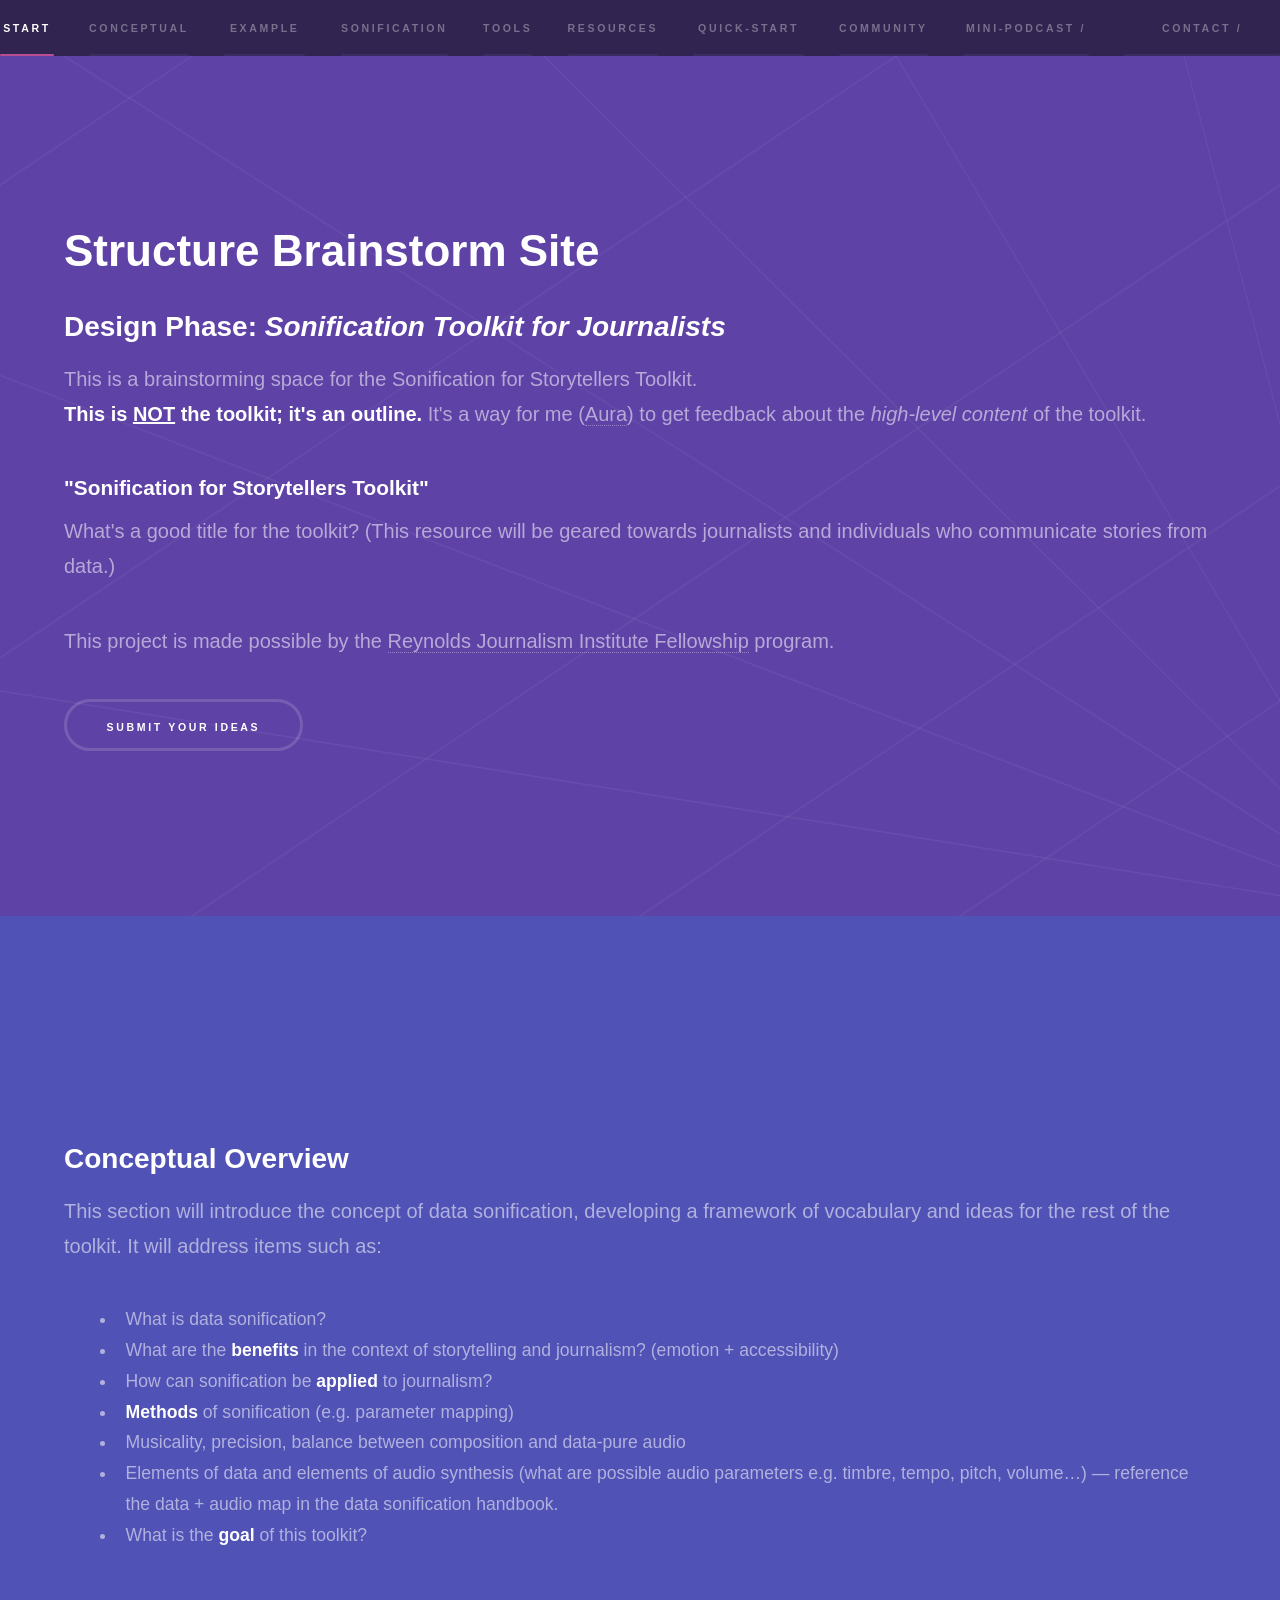
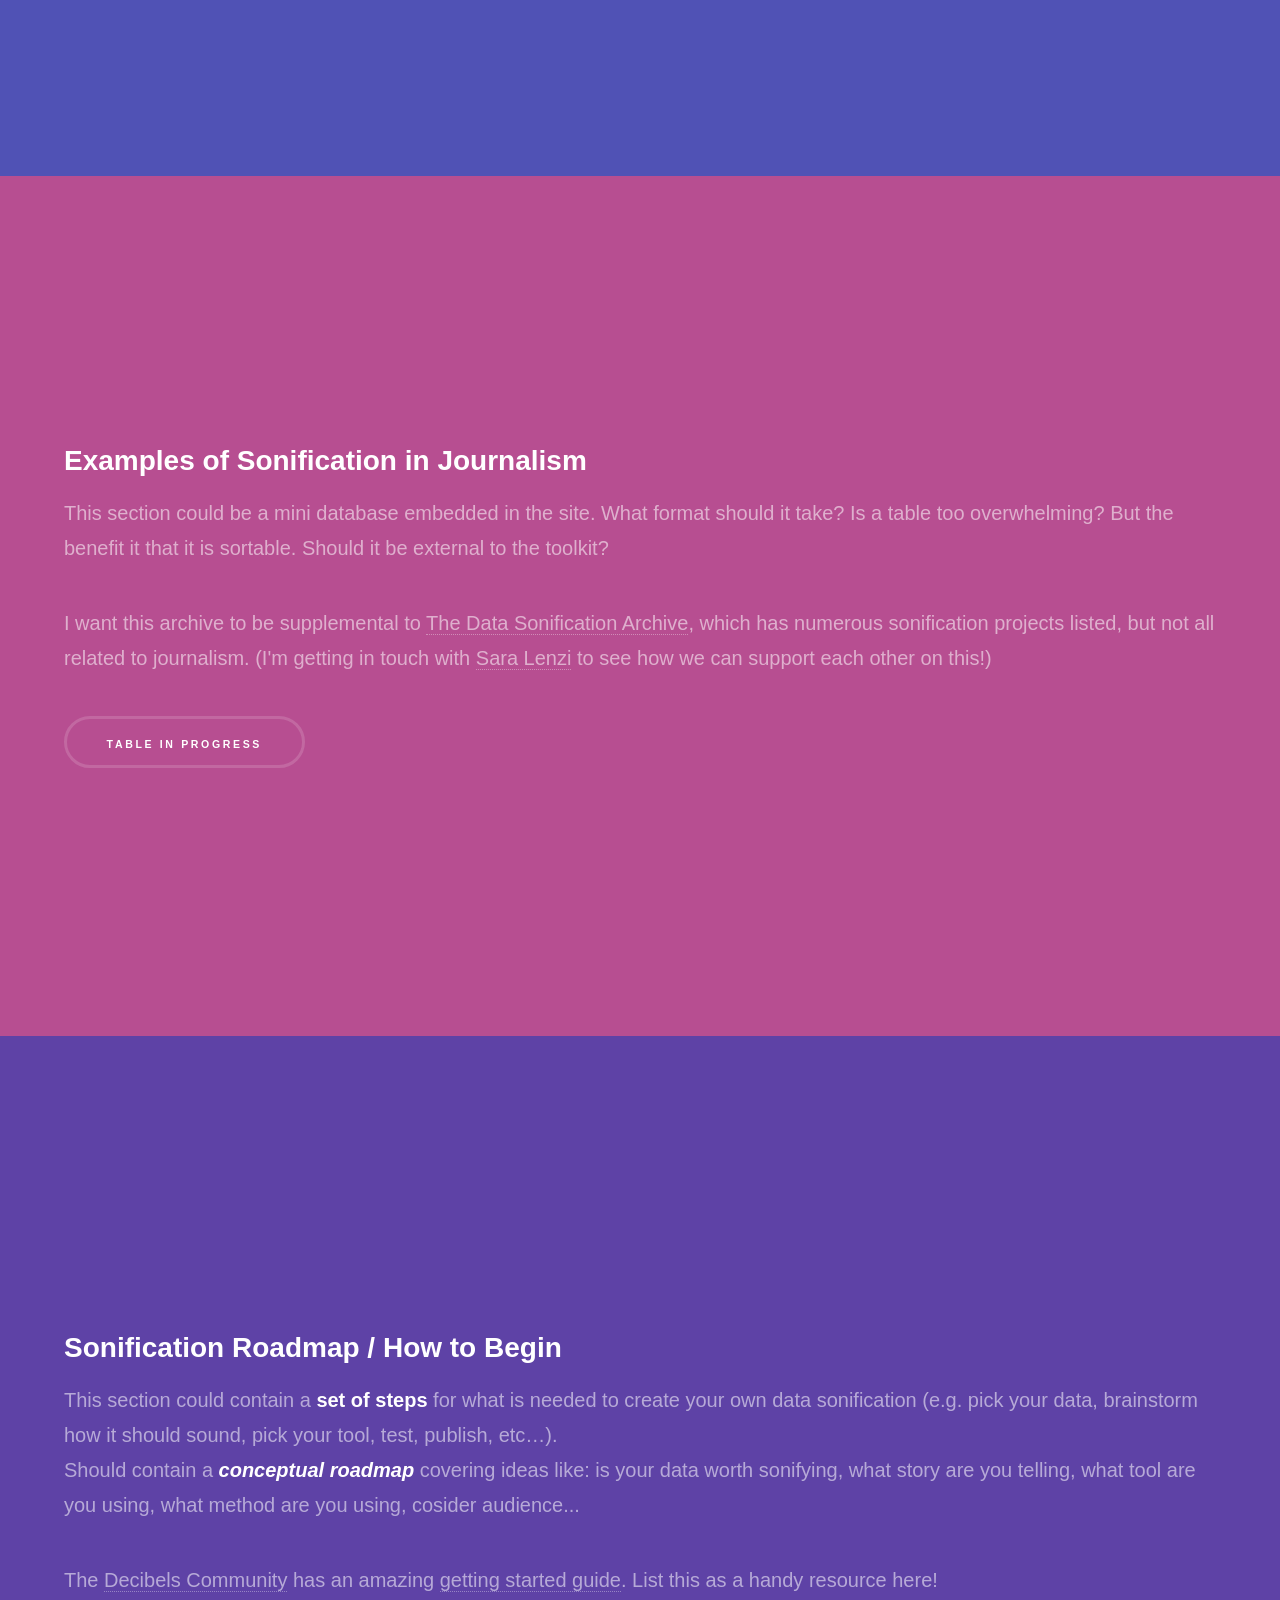
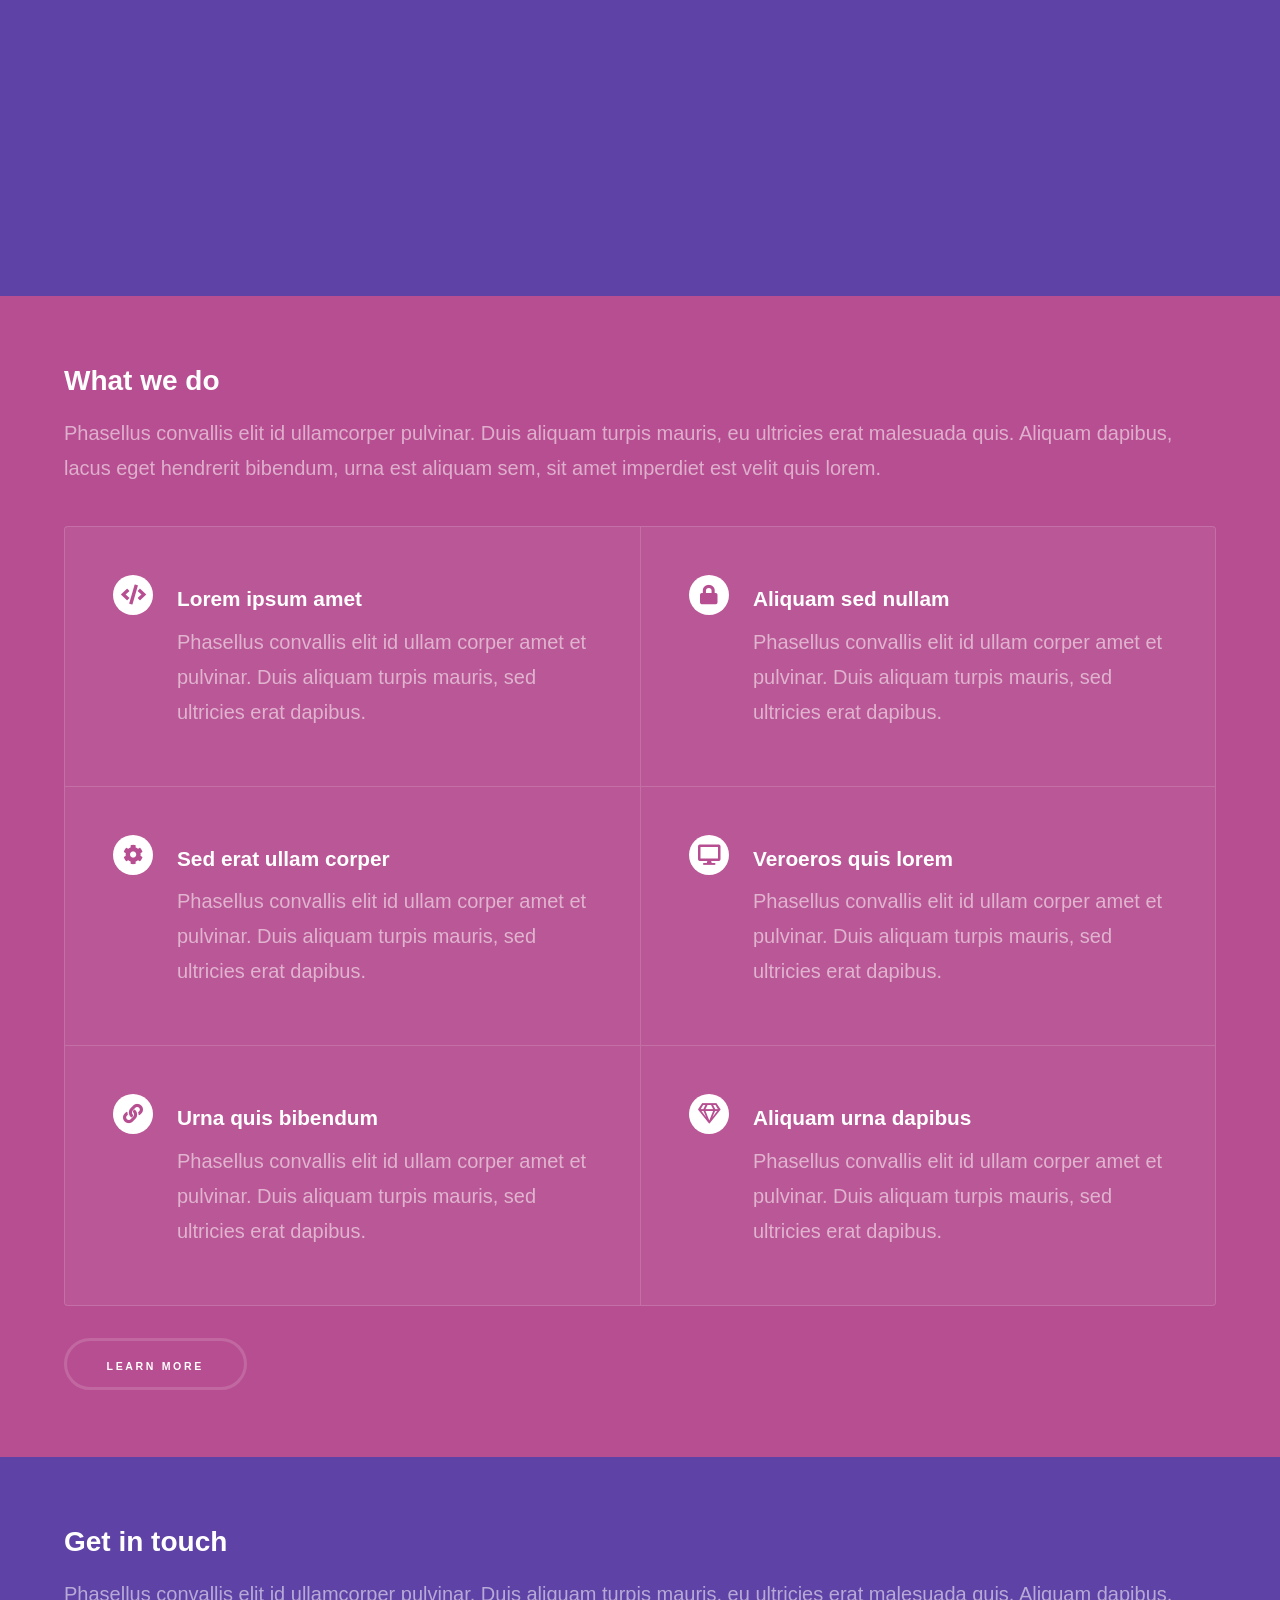
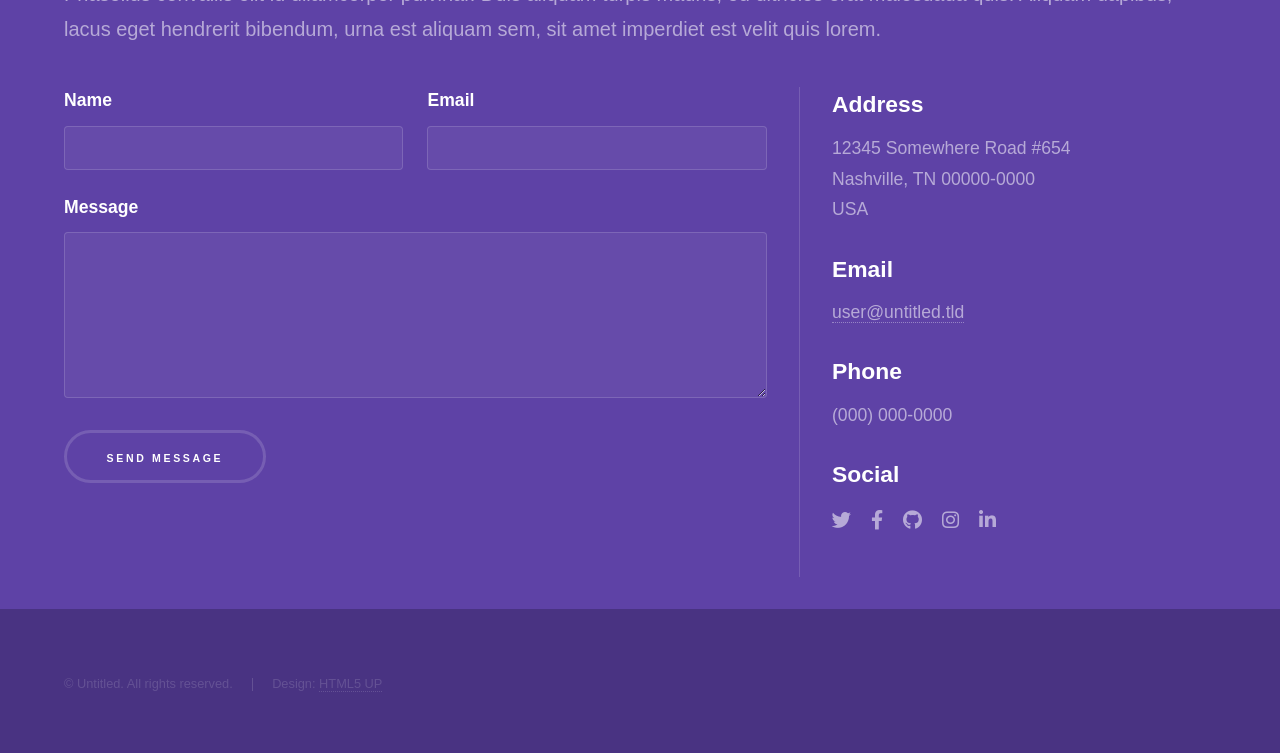
==== index.html @ ecffcffe "Add files via upload" ====
<!DOCTYPE HTML>
<!-- Hyperspace by HTML5 UP | html5up.net | @ajlkn | CCA 3.0 license (html5up.net/license) -->
<html>
	<head>
		<title>Sonification Toolkit for Storytellers | Structure Brainstorm</title>
		<meta charset="utf-8" />
		<meta name="viewport" content="width=device-width, initial-scale=1, user-scalable=no" />
		<link rel="stylesheet" href="assets/css/main.css" />
		<noscript><link rel="stylesheet" href="assets/css/noscript.css" /></noscript>
	</head>
	<body class="is-preload">

		<!-- Sidebar -->
			<section id="sidebar">
				<div class="inner">
					<nav>
						<ul>
							<li><a href="#intro">Start Here</a></li>
							<li><a href="#conceptual">Conceptual</a></li>
							<li><a href="#examples">Example Archive</a></li>
							<li><a href="#roadmap">Sonification Roadmap</a></li>
                            <li><a href="#tools">Tools</a></li>
							<li><a href="#resources">Resources</a></li>
							<li><a href="#exercises">Quick-Start Exercises</a></li>
							<li><a href="#community">Community</a></li>
                            <li><a href="#podcast">Mini-Podcast / Interviews</a></li>
							<li><a href="#contact">Contact / Connect / Contribute</a></li>
						</ul>
					</nav>
				</div>
			</section>

		<!-- Wrapper -->
			<div id="wrapper">

                <section id="intro" class="wrapper style1 fullscreen fade-up">
                    <div class="inner">
                        <h1>Structure Brainstorm Site </h1>
                        <h2>Design Phase: <em>Sonification Toolkit for Journalists</em></h2>
						<p>This is a brainstorming space for the Sonification for Storytellers Toolkit. <br /> <b>This is <u>NOT</u> the toolkit; it's an outline.</b> It's a way for me (<a href="https://rjionline.org/person/auralee-walmer/" target="_blank">Aura</a>) to get feedback about the <em>high-level content</em> of the toolkit. </p>
                        <h3>"Sonification for Storytellers Toolkit"</h3>
                        <p>What's a good title for the toolkit? (This resource will be geared towards journalists and individuals who communicate stories from data.)</p>
                        <p>This project is made possible by the  <a href="https://rjionline.org/news/embracing-data-driven-audio-as-a-storytelling-method">Reynolds Journalism Institute Fellowship</a> program.</p>
                        <ul class="actions">
                            <li><a href="https://forms.gle/p8mmgmQEMDnyavcq8" target="_blank" class="button scrolly">Submit your ideas</a></li>
                        </ul>
                    </div>
                </section>

				<!-- Conceptual -->
                <section id="conceptual" class="wrapper style2 fullscreen fade-up">
                    <div class="inner">
                        <h2>Conceptual Overview</h2>
                        <p>This section will introduce the concept of data sonification, developing a framework of vocabulary and ideas for the rest of the toolkit. It will address items such as:</p>
                       <ul>
                            <li>What is data sonification?</li>
                            <li>What are the <b>benefits</b> in the context of storytelling and journalism? (emotion + accessibility) </li>
                            <li>How can sonification be <b>applied</b> to journalism?</li>
                            <li><b>Methods</b> of sonification (e.g. parameter mapping)</li>
                            <li>Musicality, precision, balance between composition and data-pure audio</li>
                            <li>Elements of data and elements of audio synthesis (what are possible audio parameters e.g. timbre, tempo, pitch, volume…) — reference the data + audio map in the data sonification handbook.</li>
                            <li>What is the <b>goal</b> of this toolkit?</li>
                       </ul>
                    </div>
                </section>

                <!-- Examples -->
                <section id="examples" class="wrapper style3 fullscreen fade-up">
                    <div class="inner">
                        <h2>Examples of Sonification in Journalism</h2>
                        <p>This section could be a mini database embedded in the site. What format should it take? Is a table too overwhelming? But the benefit it that it is sortable. Should it be external to the toolkit?</p>
                        <p>I want this archive to be supplemental to <a href="https://sonification.design/" target="_blank">The Data Sonification Archive</a>, which has numerous sonification projects listed, but not all related to journalism. (I'm getting in touch with <a href="https://sonification.design/about.html" target="_blank">Sara Lenzi</a> to see how we can support each other on this!) </p>
                        <ul class="actions">
                            <li><a href="https://docs.google.com/spreadsheets/d/1RjwKUbyQSDovO5tyEpGOfU_cjLNfSAiA4GdHuKo5bo0/edit?usp=sharing" target="_blank" class="button">Table In Progress</a></li>
                        </ul>
                    </div>
                </section>

                <!-- Roadmap -->
                <section id="roadmap" class="wrapper style1 fullscreen fade-up">
                    <div class="inner">
                        <h2>Sonification Roadmap / How to Begin</h2>
                        <p>This section could contain a <b>set of steps</b> for what is needed to create your own data sonification (e.g. pick your data, brainstorm how it should sound, pick your tool, test, publish, etc…). <br /> Should contain a <b><em>conceptual roadmap</em></b> covering ideas like: is your data worth sonifying, what story are you telling, what tool are you using, what method are you using, cosider audience...</p>
                        <p>The <a href="https://decibels.community/" target="_blank">Decibels Community</a> has an amazing <a href="https://docs.google.com/document/d/1aMvWjr4NjgddhbMwwcmH8X0U1Qh9pnK7MsIFLT8nWLk/edit?usp=sharing" target="_blank">getting started guide</a>. List this as a handy resource here! </p>
                    </div>
                </section>

				<!-- Two -->
					<section id="two" class="wrapper style3 fade-up">
						<div class="inner">
							<h2>What we do</h2>
							<p>Phasellus convallis elit id ullamcorper pulvinar. Duis aliquam turpis mauris, eu ultricies erat malesuada quis. Aliquam dapibus, lacus eget hendrerit bibendum, urna est aliquam sem, sit amet imperdiet est velit quis lorem.</p>
							<div class="features">
								<section>
									<span class="icon solid major fa-code"></span>
									<h3>Lorem ipsum amet</h3>
									<p>Phasellus convallis elit id ullam corper amet et pulvinar. Duis aliquam turpis mauris, sed ultricies erat dapibus.</p>
								</section>
								<section>
									<span class="icon solid major fa-lock"></span>
									<h3>Aliquam sed nullam</h3>
									<p>Phasellus convallis elit id ullam corper amet et pulvinar. Duis aliquam turpis mauris, sed ultricies erat dapibus.</p>
								</section>
								<section>
									<span class="icon solid major fa-cog"></span>
									<h3>Sed erat ullam corper</h3>
									<p>Phasellus convallis elit id ullam corper amet et pulvinar. Duis aliquam turpis mauris, sed ultricies erat dapibus.</p>
								</section>
								<section>
									<span class="icon solid major fa-desktop"></span>
									<h3>Veroeros quis lorem</h3>
									<p>Phasellus convallis elit id ullam corper amet et pulvinar. Duis aliquam turpis mauris, sed ultricies erat dapibus.</p>
								</section>
								<section>
									<span class="icon solid major fa-link"></span>
									<h3>Urna quis bibendum</h3>
									<p>Phasellus convallis elit id ullam corper amet et pulvinar. Duis aliquam turpis mauris, sed ultricies erat dapibus.</p>
								</section>
								<section>
									<span class="icon major fa-gem"></span>
									<h3>Aliquam urna dapibus</h3>
									<p>Phasellus convallis elit id ullam corper amet et pulvinar. Duis aliquam turpis mauris, sed ultricies erat dapibus.</p>
								</section>
							</div>
							<ul class="actions">
								<li><a href="generic.html" class="button">Learn more</a></li>
							</ul>
						</div>
					</section>

				<!-- Three -->
					<section id="three" class="wrapper style1 fade-up">
						<div class="inner">
							<h2>Get in touch</h2>
							<p>Phasellus convallis elit id ullamcorper pulvinar. Duis aliquam turpis mauris, eu ultricies erat malesuada quis. Aliquam dapibus, lacus eget hendrerit bibendum, urna est aliquam sem, sit amet imperdiet est velit quis lorem.</p>
							<div class="split style1">
								<section>
									<form method="post" action="#">
										<div class="fields">
											<div class="field half">
												<label for="name">Name</label>
												<input type="text" name="name" id="name" />
											</div>
											<div class="field half">
												<label for="email">Email</label>
												<input type="text" name="email" id="email" />
											</div>
											<div class="field">
												<label for="message">Message</label>
												<textarea name="message" id="message" rows="5"></textarea>
											</div>
										</div>
										<ul class="actions">
											<li><a href="" class="button submit">Send Message</a></li>
										</ul>
									</form>
								</section>
								<section>
									<ul class="contact">
										<li>
											<h3>Address</h3>
											<span>12345 Somewhere Road #654<br />
											Nashville, TN 00000-0000<br />
											USA</span>
										</li>
										<li>
											<h3>Email</h3>
											<a href="#">user@untitled.tld</a>
										</li>
										<li>
											<h3>Phone</h3>
											<span>(000) 000-0000</span>
										</li>
										<li>
											<h3>Social</h3>
											<ul class="icons">
												<li><a href="#" class="icon brands fa-twitter"><span class="label">Twitter</span></a></li>
												<li><a href="#" class="icon brands fa-facebook-f"><span class="label">Facebook</span></a></li>
												<li><a href="#" class="icon brands fa-github"><span class="label">GitHub</span></a></li>
												<li><a href="#" class="icon brands fa-instagram"><span class="label">Instagram</span></a></li>
												<li><a href="#" class="icon brands fa-linkedin-in"><span class="label">LinkedIn</span></a></li>
											</ul>
										</li>
									</ul>
								</section>
							</div>
						</div>
					</section>

			</div>

		<!-- Footer -->
			<footer id="footer" class="wrapper style1-alt">
				<div class="inner">
					<ul class="menu">
						<li>&copy; Untitled. All rights reserved.</li><li>Design: <a href="http://html5up.net">HTML5 UP</a></li>
					</ul>
				</div>
			</footer>

		<!-- Scripts -->
			<script src="assets/js/jquery.min.js"></script>
			<script src="assets/js/jquery.scrollex.min.js"></script>
			<script src="assets/js/jquery.scrolly.min.js"></script>
			<script src="assets/js/browser.min.js"></script>
			<script src="assets/js/breakpoints.min.js"></script>
			<script src="assets/js/util.js"></script>
			<script src="assets/js/main.js"></script>

	</body>
</html>
---- assets/css/main.css ----
@import url(fontawesome-all.min.css);

/*
	Hyperspace by HTML5 UP
	html5up.net | @ajlkn
	Free for personal and commercial use under the CCA 3.0 license (html5up.net/license)
*/

html, body, div, span, applet, object,
iframe, h1, h2, h3, h4, h5, h6, p, blockquote,
pre, a, abbr, acronym, address, big, cite,
code, del, dfn, em, img, ins, kbd, q, s, samp,
small, strike, strong, sub, sup, tt, var, b,
u, i, center, dl, dt, dd, ol, ul, li, fieldset,
form, label, legend, table, caption, tbody,
tfoot, thead, tr, th, td, article, aside,
canvas, details, embed, figure, figcaption,
footer, header, hgroup, menu, nav, output, ruby,
section, summary, time, mark, audio, video {
	margin: 0;
	padding: 0;
	border: 0;
	font-size: 100%;
	font: inherit;
	vertical-align: baseline;}

article, aside, details, figcaption, figure,
footer, header, hgroup, menu, nav, section {
	display: block;}

body {
	line-height: 1;
}

ol, ul {
	list-style: none;
}

blockquote, q {
	quotes: none;
}

	blockquote:before, blockquote:after, q:before, q:after {
		content: '';
		content: none;
	}

table {
	border-collapse: collapse;
	border-spacing: 0;
}

body {
	-webkit-text-size-adjust: none;
}

mark {
	background-color: transparent;
	color: inherit;
}

input::-moz-focus-inner {
	border: 0;
	padding: 0;
}

input, select, textarea {
	-moz-appearance: none;
	-webkit-appearance: none;
	-ms-appearance: none;
	appearance: none;
}

/* Basic */

	@-ms-viewport {
		width: device-width;
	}

	body {
		-ms-overflow-style: scrollbar;
	}

	@media screen and (max-width: 480px) {

		html, body {
			min-width: 320px;
		}

	}

	html {
		box-sizing: border-box;
	}

	*, *:before, *:after {
		box-sizing: inherit;
	}

	body {
		background: #312450;
	}

		body.is-preload *, body.is-preload *:before, body.is-preload *:after {
			-moz-animation: none !important;
			-webkit-animation: none !important;
			-ms-animation: none !important;
			animation: none !important;
			-moz-transition: none !important;
			-webkit-transition: none !important;
			-ms-transition: none !important;
			transition: none !important;
		}

/* Type */

	body, input, select, textarea {
		color: rgba(255, 255, 255, 0.55);
		font-family: Arial, Helvetica, sans-serif;
		font-size: 16.5pt;
		font-weight: normal;
		line-height: 1.75;
	}

		@media screen and (max-width: 1680px) {

			body, input, select, textarea {
				font-size: 13pt;
			}

		}

		@media screen and (max-width: 1280px) {

			body, input, select, textarea {
				font-size: 12pt;
			}

		}

		@media screen and (max-width: 360px) {

			body, input, select, textarea {
				font-size: 11pt;
			}

		}

	a {
		-moz-transition: color 0.2s ease, border-bottom-color 0.2s ease;
		-webkit-transition: color 0.2s ease, border-bottom-color 0.2s ease;
		-ms-transition: color 0.2s ease, border-bottom-color 0.2s ease;
		transition: color 0.2s ease, border-bottom-color 0.2s ease;
		border-bottom: dotted 1px rgba(255, 255, 255, 0.35);
		color: inherit;
		text-decoration: none;
	}

		a:hover {
			border-bottom-color: transparent;
			color: #ffffff;
		}

	strong, b {
		color: #ffffff;
		font-weight: bold;
	}

	em, i {
		font-style: italic;
	}

	p {
		margin: 0 0 2em 0;
		font-size: 1.25em;
	}

	h1, h2, h3, h4, h5, h6 {
		color: #ffffff;
		font-weight: bold;
		line-height: 1.5;
		margin: 0 0 0.5em 0;
	}

		h1 a, h2 a, h3 a, h4 a, h5 a, h6 a {
			color: inherit;
			text-decoration: none;
		}

	h1 {
		font-size: 2.75em;
	}

		h1.major {
			margin: 0 0 1.3em 0;
			position: relative;
			padding-bottom: 0.35em;
		}

			h1.major:after {
				background-image: -moz-linear-gradient(to right, #5e42a6, #b74e91);
				background-image: -webkit-linear-gradient(to right, #5e42a6, #b74e91);
				background-image: -ms-linear-gradient(to right, #5e42a6, #b74e91);
				background-image: linear-gradient(to right, #5e42a6, #b74e91);
				-moz-transition: max-width 0.2s ease;
				-webkit-transition: max-width 0.2s ease;
				-ms-transition: max-width 0.2s ease;
				transition: max-width 0.2s ease;
				border-radius: 0.2em;
				bottom: 0;
				content: '';
				height: 0.05em;
				position: absolute;
				right: 0;
				width: 100%;
			}

	h2 {
		font-size: 1.75em;
	}

	h3 {
		font-size: 1.3em;
	}

	h4 {
		font-size: 1em;
	}

	h5 {
		font-size: 0.8em;
	}

	h6 {
		font-size: 0.6em;
	}

	@media screen and (max-width: 736px) {

		h1 {
			font-size: 2em;
		}

		h2 {
			font-size: 1.25em;
		}

		h3 {
			font-size: 1em;
		}

		h4 {
			font-size: 0.8em;
		}

		h5 {
			font-size: 0.6em;
		}

		h6 {
			font-size: 0.6em;
		}

	}

	sub {
		font-size: 0.8em;
		position: relative;
		top: 0.5em;
	}

	sup {
		font-size: 0.8em;
		position: relative;
		top: -0.5em;
	}

	blockquote {
		border-left: solid 4px rgba(255, 255, 255, 0.15);
		font-style: italic;
		margin: 0 0 2em 0;
		padding: 0.5em 0 0.5em 2em;
	}

	code {
		background: rgba(255, 255, 255, 0.05);
		border-radius: 0.25em;
		border: solid 1px rgba(255, 255, 255, 0.15);
		font-family: "Courier New", monospace;
		font-size: 0.9em;
		margin: 0 0.25em;
		padding: 0.25em 0.65em;
	}

	pre {
		-webkit-overflow-scrolling: touch;
		font-family: "Courier New", monospace;
		font-size: 0.9em;
		margin: 0 0 2em 0;
	}

		pre code {
			display: block;
			line-height: 1.75em;
			padding: 1em 1.5em;
			overflow-x: auto;
		}

	hr {
		border: 0;
		border-bottom: solid 1px rgba(255, 255, 255, 0.15);
		margin: 2em 0;
	}

		hr.major {
			margin: 3em 0;
		}

	.align-left {
		text-align: left;
	}

	.align-center {
		text-align: center;
	}

	.align-right {
		text-align: right;
	}

/* Row */

	.row {
		display: flex;
		flex-wrap: wrap;
		box-sizing: border-box;
		align-items: stretch;
	}

		.row > * {
			box-sizing: border-box;
		}

		.row.gtr-uniform > * > :last-child {
			margin-bottom: 0;
		}

		.row.aln-left {
			justify-content: flex-start;
		}

		.row.aln-center {
			justify-content: center;
		}

		.row.aln-right {
			justify-content: flex-end;
		}

		.row.aln-top {
			align-items: flex-start;
		}

		.row.aln-middle {
			align-items: center;
		}

		.row.aln-bottom {
			align-items: flex-end;
		}

		.row > .imp {
			order: -1;
		}

		.row > .col-1 {
			width: 8.33333%;
		}

		.row > .off-1 {
			margin-left: 8.33333%;
		}

		.row > .col-2 {
			width: 16.66667%;
		}

		.row > .off-2 {
			margin-left: 16.66667%;
		}

		.row > .col-3 {
			width: 25%;
		}

		.row > .off-3 {
			margin-left: 25%;
		}

		.row > .col-4 {
			width: 33.33333%;
		}

		.row > .off-4 {
			margin-left: 33.33333%;
		}

		.row > .col-5 {
			width: 41.66667%;
		}

		.row > .off-5 {
			margin-left: 41.66667%;
		}

		.row > .col-6 {
			width: 50%;
		}

		.row > .off-6 {
			margin-left: 50%;
		}

		.row > .col-7 {
			width: 58.33333%;
		}

		.row > .off-7 {
			margin-left: 58.33333%;
		}

		.row > .col-8 {
			width: 66.66667%;
		}

		.row > .off-8 {
			margin-left: 66.66667%;
		}

		.row > .col-9 {
			width: 75%;
		}

		.row > .off-9 {
			margin-left: 75%;
		}

		.row > .col-10 {
			width: 83.33333%;
		}

		.row > .off-10 {
			margin-left: 83.33333%;
		}

		.row > .col-11 {
			width: 91.66667%;
		}

		.row > .off-11 {
			margin-left: 91.66667%;
		}

		.row > .col-12 {
			width: 100%;
		}

		.row > .off-12 {
			margin-left: 100%;
		}

		.row.gtr-0 {
			margin-top: 0;
			margin-left: 0em;
		}

			.row.gtr-0 > * {
				padding: 0 0 0 0em;
			}

			.row.gtr-0.gtr-uniform {
				margin-top: 0em;
			}

				.row.gtr-0.gtr-uniform > * {
					padding-top: 0em;
				}

		.row.gtr-25 {
			margin-top: 0;
			margin-left: -0.375em;
		}

			.row.gtr-25 > * {
				padding: 0 0 0 0.375em;
			}

			.row.gtr-25.gtr-uniform {
				margin-top: -0.375em;
			}

				.row.gtr-25.gtr-uniform > * {
					padding-top: 0.375em;
				}

		.row.gtr-50 {
			margin-top: 0;
			margin-left: -0.75em;
		}

			.row.gtr-50 > * {
				padding: 0 0 0 0.75em;
			}

			.row.gtr-50.gtr-uniform {
				margin-top: -0.75em;
			}

				.row.gtr-50.gtr-uniform > * {
					padding-top: 0.75em;
				}

		.row {
			margin-top: 0;
			margin-left: -1.5em;
		}

			.row > * {
				padding: 0 0 0 1.5em;
			}

			.row.gtr-uniform {
				margin-top: -1.5em;
			}

				.row.gtr-uniform > * {
					padding-top: 1.5em;
				}

		.row.gtr-150 {
			margin-top: 0;
			margin-left: -2.25em;
		}

			.row.gtr-150 > * {
				padding: 0 0 0 2.25em;
			}

			.row.gtr-150.gtr-uniform {
				margin-top: -2.25em;
			}

				.row.gtr-150.gtr-uniform > * {
					padding-top: 2.25em;
				}

		.row.gtr-200 {
			margin-top: 0;
			margin-left: -3em;
		}

			.row.gtr-200 > * {
				padding: 0 0 0 3em;
			}

			.row.gtr-200.gtr-uniform {
				margin-top: -3em;
			}

				.row.gtr-200.gtr-uniform > * {
					padding-top: 3em;
				}

		@media screen and (max-width: 1680px) {

			.row {
				display: flex;
				flex-wrap: wrap;
				box-sizing: border-box;
				align-items: stretch;
			}

				.row > * {
					box-sizing: border-box;
				}

				.row.gtr-uniform > * > :last-child {
					margin-bottom: 0;
				}

				.row.aln-left {
					justify-content: flex-start;
				}

				.row.aln-center {
					justify-content: center;
				}

				.row.aln-right {
					justify-content: flex-end;
				}

				.row.aln-top {
					align-items: flex-start;
				}

				.row.aln-middle {
					align-items: center;
				}

				.row.aln-bottom {
					align-items: flex-end;
				}

				.row > .imp-xlarge {
					order: -1;
				}

				.row > .col-1-xlarge {
					width: 8.33333%;
				}

				.row > .off-1-xlarge {
					margin-left: 8.33333%;
				}

				.row > .col-2-xlarge {
					width: 16.66667%;
				}

				.row > .off-2-xlarge {
					margin-left: 16.66667%;
				}

				.row > .col-3-xlarge {
					width: 25%;
				}

				.row > .off-3-xlarge {
					margin-left: 25%;
				}

				.row > .col-4-xlarge {
					width: 33.33333%;
				}

				.row > .off-4-xlarge {
					margin-left: 33.33333%;
				}

				.row > .col-5-xlarge {
					width: 41.66667%;
				}

				.row > .off-5-xlarge {
					margin-left: 41.66667%;
				}

				.row > .col-6-xlarge {
					width: 50%;
				}

				.row > .off-6-xlarge {
					margin-left: 50%;
				}

				.row > .col-7-xlarge {
					width: 58.33333%;
				}

				.row > .off-7-xlarge {
					margin-left: 58.33333%;
				}

				.row > .col-8-xlarge {
					width: 66.66667%;
				}

				.row > .off-8-xlarge {
					margin-left: 66.66667%;
				}

				.row > .col-9-xlarge {
					width: 75%;
				}

				.row > .off-9-xlarge {
					margin-left: 75%;
				}

				.row > .col-10-xlarge {
					width: 83.33333%;
				}

				.row > .off-10-xlarge {
					margin-left: 83.33333%;
				}

				.row > .col-11-xlarge {
					width: 91.66667%;
				}

				.row > .off-11-xlarge {
					margin-left: 91.66667%;
				}

				.row > .col-12-xlarge {
					width: 100%;
				}

				.row > .off-12-xlarge {
					margin-left: 100%;
				}

				.row.gtr-0 {
					margin-top: 0;
					margin-left: 0em;
				}

					.row.gtr-0 > * {
						padding: 0 0 0 0em;
					}

					.row.gtr-0.gtr-uniform {
						margin-top: 0em;
					}

						.row.gtr-0.gtr-uniform > * {
							padding-top: 0em;
						}

				.row.gtr-25 {
					margin-top: 0;
					margin-left: -0.375em;
				}

					.row.gtr-25 > * {
						padding: 0 0 0 0.375em;
					}

					.row.gtr-25.gtr-uniform {
						margin-top: -0.375em;
					}

						.row.gtr-25.gtr-uniform > * {
							padding-top: 0.375em;
						}

				.row.gtr-50 {
					margin-top: 0;
					margin-left: -0.75em;
				}

					.row.gtr-50 > * {
						padding: 0 0 0 0.75em;
					}

					.row.gtr-50.gtr-uniform {
						margin-top: -0.75em;
					}

						.row.gtr-50.gtr-uniform > * {
							padding-top: 0.75em;
						}

				.row {
					margin-top: 0;
					margin-left: -1.5em;
				}

					.row > * {
						padding: 0 0 0 1.5em;
					}

					.row.gtr-uniform {
						margin-top: -1.5em;
					}

						.row.gtr-uniform > * {
							padding-top: 1.5em;
						}

				.row.gtr-150 {
					margin-top: 0;
					margin-left: -2.25em;
				}

					.row.gtr-150 > * {
						padding: 0 0 0 2.25em;
					}

					.row.gtr-150.gtr-uniform {
						margin-top: -2.25em;
					}

						.row.gtr-150.gtr-uniform > * {
							padding-top: 2.25em;
						}

				.row.gtr-200 {
					margin-top: 0;
					margin-left: -3em;
				}

					.row.gtr-200 > * {
						padding: 0 0 0 3em;
					}

					.row.gtr-200.gtr-uniform {
						margin-top: -3em;
					}

						.row.gtr-200.gtr-uniform > * {
							padding-top: 3em;
						}

		}

		@media screen and (max-width: 1280px) {

			.row {
				display: flex;
				flex-wrap: wrap;
				box-sizing: border-box;
				align-items: stretch;
			}

				.row > * {
					box-sizing: border-box;
				}

				.row.gtr-uniform > * > :last-child {
					margin-bottom: 0;
				}

				.row.aln-left {
					justify-content: flex-start;
				}

				.row.aln-center {
					justify-content: center;
				}

				.row.aln-right {
					justify-content: flex-end;
				}

				.row.aln-top {
					align-items: flex-start;
				}

				.row.aln-middle {
					align-items: center;
				}

				.row.aln-bottom {
					align-items: flex-end;
				}

				.row > .imp-large {
					order: -1;
				}

				.row > .col-1-large {
					width: 8.33333%;
				}

				.row > .off-1-large {
					margin-left: 8.33333%;
				}

				.row > .col-2-large {
					width: 16.66667%;
				}

				.row > .off-2-large {
					margin-left: 16.66667%;
				}

				.row > .col-3-large {
					width: 25%;
				}

				.row > .off-3-large {
					margin-left: 25%;
				}

				.row > .col-4-large {
					width: 33.33333%;
				}

				.row > .off-4-large {
					margin-left: 33.33333%;
				}

				.row > .col-5-large {
					width: 41.66667%;
				}

				.row > .off-5-large {
					margin-left: 41.66667%;
				}

				.row > .col-6-large {
					width: 50%;
				}

				.row > .off-6-large {
					margin-left: 50%;
				}

				.row > .col-7-large {
					width: 58.33333%;
				}

				.row > .off-7-large {
					margin-left: 58.33333%;
				}

				.row > .col-8-large {
					width: 66.66667%;
				}

				.row > .off-8-large {
					margin-left: 66.66667%;
				}

				.row > .col-9-large {
					width: 75%;
				}

				.row > .off-9-large {
					margin-left: 75%;
				}

				.row > .col-10-large {
					width: 83.33333%;
				}

				.row > .off-10-large {
					margin-left: 83.33333%;
				}

				.row > .col-11-large {
					width: 91.66667%;
				}

				.row > .off-11-large {
					margin-left: 91.66667%;
				}

				.row > .col-12-large {
					width: 100%;
				}

				.row > .off-12-large {
					margin-left: 100%;
				}

				.row.gtr-0 {
					margin-top: 0;
					margin-left: 0em;
				}

					.row.gtr-0 > * {
						padding: 0 0 0 0em;
					}

					.row.gtr-0.gtr-uniform {
						margin-top: 0em;
					}

						.row.gtr-0.gtr-uniform > * {
							padding-top: 0em;
						}

				.row.gtr-25 {
					margin-top: 0;
					margin-left: -0.375em;
				}

					.row.gtr-25 > * {
						padding: 0 0 0 0.375em;
					}

					.row.gtr-25.gtr-uniform {
						margin-top: -0.375em;
					}

						.row.gtr-25.gtr-uniform > * {
							padding-top: 0.375em;
						}

				.row.gtr-50 {
					margin-top: 0;
					margin-left: -0.75em;
				}

					.row.gtr-50 > * {
						padding: 0 0 0 0.75em;
					}

					.row.gtr-50.gtr-uniform {
						margin-top: -0.75em;
					}

						.row.gtr-50.gtr-uniform > * {
							padding-top: 0.75em;
						}

				.row {
					margin-top: 0;
					margin-left: -1.5em;
				}

					.row > * {
						padding: 0 0 0 1.5em;
					}

					.row.gtr-uniform {
						margin-top: -1.5em;
					}

						.row.gtr-uniform > * {
							padding-top: 1.5em;
						}

				.row.gtr-150 {
					margin-top: 0;
					margin-left: -2.25em;
				}

					.row.gtr-150 > * {
						padding: 0 0 0 2.25em;
					}

					.row.gtr-150.gtr-uniform {
						margin-top: -2.25em;
					}

						.row.gtr-150.gtr-uniform > * {
							padding-top: 2.25em;
						}

				.row.gtr-200 {
					margin-top: 0;
					margin-left: -3em;
				}

					.row.gtr-200 > * {
						padding: 0 0 0 3em;
					}

					.row.gtr-200.gtr-uniform {
						margin-top: -3em;
					}

						.row.gtr-200.gtr-uniform > * {
							padding-top: 3em;
						}

		}

		@media screen and (max-width: 980px) {

			.row {
				display: flex;
				flex-wrap: wrap;
				box-sizing: border-box;
				align-items: stretch;
			}

				.row > * {
					box-sizing: border-box;
				}

				.row.gtr-uniform > * > :last-child {
					margin-bottom: 0;
				}

				.row.aln-left {
					justify-content: flex-start;
				}

				.row.aln-center {
					justify-content: center;
				}

				.row.aln-right {
					justify-content: flex-end;
				}

				.row.aln-top {
					align-items: flex-start;
				}

				.row.aln-middle {
					align-items: center;
				}

				.row.aln-bottom {
					align-items: flex-end;
				}

				.row > .imp-medium {
					order: -1;
				}

				.row > .col-1-medium {
					width: 8.33333%;
				}

				.row > .off-1-medium {
					margin-left: 8.33333%;
				}

				.row > .col-2-medium {
					width: 16.66667%;
				}

				.row > .off-2-medium {
					margin-left: 16.66667%;
				}

				.row > .col-3-medium {
					width: 25%;
				}

				.row > .off-3-medium {
					margin-left: 25%;
				}

				.row > .col-4-medium {
					width: 33.33333%;
				}

				.row > .off-4-medium {
					margin-left: 33.33333%;
				}

				.row > .col-5-medium {
					width: 41.66667%;
				}

				.row > .off-5-medium {
					margin-left: 41.66667%;
				}

				.row > .col-6-medium {
					width: 50%;
				}

				.row > .off-6-medium {
					margin-left: 50%;
				}

				.row > .col-7-medium {
					width: 58.33333%;
				}

				.row > .off-7-medium {
					margin-left: 58.33333%;
				}

				.row > .col-8-medium {
					width: 66.66667%;
				}

				.row > .off-8-medium {
					margin-left: 66.66667%;
				}

				.row > .col-9-medium {
					width: 75%;
				}

				.row > .off-9-medium {
					margin-left: 75%;
				}

				.row > .col-10-medium {
					width: 83.33333%;
				}

				.row > .off-10-medium {
					margin-left: 83.33333%;
				}

				.row > .col-11-medium {
					width: 91.66667%;
				}

				.row > .off-11-medium {
					margin-left: 91.66667%;
				}

				.row > .col-12-medium {
					width: 100%;
				}

				.row > .off-12-medium {
					margin-left: 100%;
				}

				.row.gtr-0 {
					margin-top: 0;
					margin-left: 0em;
				}

					.row.gtr-0 > * {
						padding: 0 0 0 0em;
					}

					.row.gtr-0.gtr-uniform {
						margin-top: 0em;
					}

						.row.gtr-0.gtr-uniform > * {
							padding-top: 0em;
						}

				.row.gtr-25 {
					margin-top: 0;
					margin-left: -0.375em;
				}

					.row.gtr-25 > * {
						padding: 0 0 0 0.375em;
					}

					.row.gtr-25.gtr-uniform {
						margin-top: -0.375em;
					}

						.row.gtr-25.gtr-uniform > * {
							padding-top: 0.375em;
						}

				.row.gtr-50 {
					margin-top: 0;
					margin-left: -0.75em;
				}

					.row.gtr-50 > * {
						padding: 0 0 0 0.75em;
					}

					.row.gtr-50.gtr-uniform {
						margin-top: -0.75em;
					}

						.row.gtr-50.gtr-uniform > * {
							padding-top: 0.75em;
						}

				.row {
					margin-top: 0;
					margin-left: -1.5em;
				}

					.row > * {
						padding: 0 0 0 1.5em;
					}

					.row.gtr-uniform {
						margin-top: -1.5em;
					}

						.row.gtr-uniform > * {
							padding-top: 1.5em;
						}

				.row.gtr-150 {
					margin-top: 0;
					margin-left: -2.25em;
				}

					.row.gtr-150 > * {
						padding: 0 0 0 2.25em;
					}

					.row.gtr-150.gtr-uniform {
						margin-top: -2.25em;
					}

						.row.gtr-150.gtr-uniform > * {
							padding-top: 2.25em;
						}

				.row.gtr-200 {
					margin-top: 0;
					margin-left: -3em;
				}

					.row.gtr-200 > * {
						padding: 0 0 0 3em;
					}

					.row.gtr-200.gtr-uniform {
						margin-top: -3em;
					}

						.row.gtr-200.gtr-uniform > * {
							padding-top: 3em;
						}

		}

		@media screen and (max-width: 736px) {

			.row {
				display: flex;
				flex-wrap: wrap;
				box-sizing: border-box;
				align-items: stretch;
			}

				.row > * {
					box-sizing: border-box;
				}

				.row.gtr-uniform > * > :last-child {
					margin-bottom: 0;
				}

				.row.aln-left {
					justify-content: flex-start;
				}

				.row.aln-center {
					justify-content: center;
				}

				.row.aln-right {
					justify-content: flex-end;
				}

				.row.aln-top {
					align-items: flex-start;
				}

				.row.aln-middle {
					align-items: center;
				}

				.row.aln-bottom {
					align-items: flex-end;
				}

				.row > .imp-small {
					order: -1;
				}

				.row > .col-1-small {
					width: 8.33333%;
				}

				.row > .off-1-small {
					margin-left: 8.33333%;
				}

				.row > .col-2-small {
					width: 16.66667%;
				}

				.row > .off-2-small {
					margin-left: 16.66667%;
				}

				.row > .col-3-small {
					width: 25%;
				}

				.row > .off-3-small {
					margin-left: 25%;
				}

				.row > .col-4-small {
					width: 33.33333%;
				}

				.row > .off-4-small {
					margin-left: 33.33333%;
				}

				.row > .col-5-small {
					width: 41.66667%;
				}

				.row > .off-5-small {
					margin-left: 41.66667%;
				}

				.row > .col-6-small {
					width: 50%;
				}

				.row > .off-6-small {
					margin-left: 50%;
				}

				.row > .col-7-small {
					width: 58.33333%;
				}

				.row > .off-7-small {
					margin-left: 58.33333%;
				}

				.row > .col-8-small {
					width: 66.66667%;
				}

				.row > .off-8-small {
					margin-left: 66.66667%;
				}

				.row > .col-9-small {
					width: 75%;
				}

				.row > .off-9-small {
					margin-left: 75%;
				}

				.row > .col-10-small {
					width: 83.33333%;
				}

				.row > .off-10-small {
					margin-left: 83.33333%;
				}

				.row > .col-11-small {
					width: 91.66667%;
				}

				.row > .off-11-small {
					margin-left: 91.66667%;
				}

				.row > .col-12-small {
					width: 100%;
				}

				.row > .off-12-small {
					margin-left: 100%;
				}

				.row.gtr-0 {
					margin-top: 0;
					margin-left: 0em;
				}

					.row.gtr-0 > * {
						padding: 0 0 0 0em;
					}

					.row.gtr-0.gtr-uniform {
						margin-top: 0em;
					}

						.row.gtr-0.gtr-uniform > * {
							padding-top: 0em;
						}

				.row.gtr-25 {
					margin-top: 0;
					margin-left: -0.375em;
				}

					.row.gtr-25 > * {
						padding: 0 0 0 0.375em;
					}

					.row.gtr-25.gtr-uniform {
						margin-top: -0.375em;
					}

						.row.gtr-25.gtr-uniform > * {
							padding-top: 0.375em;
						}

				.row.gtr-50 {
					margin-top: 0;
					margin-left: -0.75em;
				}

					.row.gtr-50 > * {
						padding: 0 0 0 0.75em;
					}

					.row.gtr-50.gtr-uniform {
						margin-top: -0.75em;
					}

						.row.gtr-50.gtr-uniform > * {
							padding-top: 0.75em;
						}

				.row {
					margin-top: 0;
					margin-left: -1.5em;
				}

					.row > * {
						padding: 0 0 0 1.5em;
					}

					.row.gtr-uniform {
						margin-top: -1.5em;
					}

						.row.gtr-uniform > * {
							padding-top: 1.5em;
						}

				.row.gtr-150 {
					margin-top: 0;
					margin-left: -2.25em;
				}

					.row.gtr-150 > * {
						padding: 0 0 0 2.25em;
					}

					.row.gtr-150.gtr-uniform {
						margin-top: -2.25em;
					}

						.row.gtr-150.gtr-uniform > * {
							padding-top: 2.25em;
						}

				.row.gtr-200 {
					margin-top: 0;
					margin-left: -3em;
				}

					.row.gtr-200 > * {
						padding: 0 0 0 3em;
					}

					.row.gtr-200.gtr-uniform {
						margin-top: -3em;
					}

						.row.gtr-200.gtr-uniform > * {
							padding-top: 3em;
						}

		}

		@media screen and (max-width: 480px) {

			.row {
				display: flex;
				flex-wrap: wrap;
				box-sizing: border-box;
				align-items: stretch;
			}

				.row > * {
					box-sizing: border-box;
				}

				.row.gtr-uniform > * > :last-child {
					margin-bottom: 0;
				}

				.row.aln-left {
					justify-content: flex-start;
				}

				.row.aln-center {
					justify-content: center;
				}

				.row.aln-right {
					justify-content: flex-end;
				}

				.row.aln-top {
					align-items: flex-start;
				}

				.row.aln-middle {
					align-items: center;
				}

				.row.aln-bottom {
					align-items: flex-end;
				}

				.row > .imp-xsmall {
					order: -1;
				}

				.row > .col-1-xsmall {
					width: 8.33333%;
				}

				.row > .off-1-xsmall {
					margin-left: 8.33333%;
				}

				.row > .col-2-xsmall {
					width: 16.66667%;
				}

				.row > .off-2-xsmall {
					margin-left: 16.66667%;
				}

				.row > .col-3-xsmall {
					width: 25%;
				}

				.row > .off-3-xsmall {
					margin-left: 25%;
				}

				.row > .col-4-xsmall {
					width: 33.33333%;
				}

				.row > .off-4-xsmall {
					margin-left: 33.33333%;
				}

				.row > .col-5-xsmall {
					width: 41.66667%;
				}

				.row > .off-5-xsmall {
					margin-left: 41.66667%;
				}

				.row > .col-6-xsmall {
					width: 50%;
				}

				.row > .off-6-xsmall {
					margin-left: 50%;
				}

				.row > .col-7-xsmall {
					width: 58.33333%;
				}

				.row > .off-7-xsmall {
					margin-left: 58.33333%;
				}

				.row > .col-8-xsmall {
					width: 66.66667%;
				}

				.row > .off-8-xsmall {
					margin-left: 66.66667%;
				}

				.row > .col-9-xsmall {
					width: 75%;
				}

				.row > .off-9-xsmall {
					margin-left: 75%;
				}

				.row > .col-10-xsmall {
					width: 83.33333%;
				}

				.row > .off-10-xsmall {
					margin-left: 83.33333%;
				}

				.row > .col-11-xsmall {
					width: 91.66667%;
				}

				.row > .off-11-xsmall {
					margin-left: 91.66667%;
				}

				.row > .col-12-xsmall {
					width: 100%;
				}

				.row > .off-12-xsmall {
					margin-left: 100%;
				}

				.row.gtr-0 {
					margin-top: 0;
					margin-left: 0em;
				}

					.row.gtr-0 > * {
						padding: 0 0 0 0em;
					}

					.row.gtr-0.gtr-uniform {
						margin-top: 0em;
					}

						.row.gtr-0.gtr-uniform > * {
							padding-top: 0em;
						}

				.row.gtr-25 {
					margin-top: 0;
					margin-left: -0.375em;
				}

					.row.gtr-25 > * {
						padding: 0 0 0 0.375em;
					}

					.row.gtr-25.gtr-uniform {
						margin-top: -0.375em;
					}

						.row.gtr-25.gtr-uniform > * {
							padding-top: 0.375em;
						}

				.row.gtr-50 {
					margin-top: 0;
					margin-left: -0.75em;
				}

					.row.gtr-50 > * {
						padding: 0 0 0 0.75em;
					}

					.row.gtr-50.gtr-uniform {
						margin-top: -0.75em;
					}

						.row.gtr-50.gtr-uniform > * {
							padding-top: 0.75em;
						}

				.row {
					margin-top: 0;
					margin-left: -1.5em;
				}

					.row > * {
						padding: 0 0 0 1.5em;
					}

					.row.gtr-uniform {
						margin-top: -1.5em;
					}

						.row.gtr-uniform > * {
							padding-top: 1.5em;
						}

				.row.gtr-150 {
					margin-top: 0;
					margin-left: -2.25em;
				}

					.row.gtr-150 > * {
						padding: 0 0 0 2.25em;
					}

					.row.gtr-150.gtr-uniform {
						margin-top: -2.25em;
					}

						.row.gtr-150.gtr-uniform > * {
							padding-top: 2.25em;
						}

				.row.gtr-200 {
					margin-top: 0;
					margin-left: -3em;
				}

					.row.gtr-200 > * {
						padding: 0 0 0 3em;
					}

					.row.gtr-200.gtr-uniform {
						margin-top: -3em;
					}

						.row.gtr-200.gtr-uniform > * {
							padding-top: 3em;
						}

		}

/* Box */

	.box {
		border-radius: 0.25em;
		border: solid 1px rgba(255, 255, 255, 0.15);
		margin-bottom: 2em;
		padding: 1.5em;
	}

		.box > :last-child,
		.box > :last-child > :last-child,
		.box > :last-child > :last-child > :last-child {
			margin-bottom: 0;
		}

		.box.alt {
			border: 0;
			border-radius: 0;
			padding: 0;
		}

/* Button */

	input[type="submit"],
	input[type="reset"],
	input[type="button"],
	button,
	.button {
		-moz-appearance: none;
		-webkit-appearance: none;
		-ms-appearance: none;
		appearance: none;
		-moz-transition: border-color 0.2s ease;
		-webkit-transition: border-color 0.2s ease;
		-ms-transition: border-color 0.2s ease;
		transition: border-color 0.2s ease;
		background-color: transparent;
		border: solid 3px !important; /* adjusted to be thicker */
		border-color: rgba(255, 255, 255, 0.15) !important;
		border-radius: 3em;
		color: #ffffff !important;
		cursor: pointer;
		display: inline-block;
		font-size: 0.6em;
		font-weight: bold;
		height: calc(4.75em + 2px);
		letter-spacing: 0.25em;
		line-height: 4.75em;
		outline: 0;
		padding: 0 3.75em;
		position: relative;
		text-align: center;
		text-decoration: none;
		text-transform: uppercase;
		white-space: nowrap;
	}

		input[type="submit"]:after,
		input[type="reset"]:after,
		input[type="button"]:after,
		button:after,
		.button:after {
			-moz-transform: scale(0.25);
			-webkit-transform: scale(0.25);
			-ms-transform: scale(0.25);
			transform: scale(0.25);
			pointer-events: none;
			-moz-transition: opacity 0.2s ease, -moz-transform 0.2s ease;
			-webkit-transition: opacity 0.2s ease, -webkit-transform 0.2s ease;
			-ms-transition: opacity 0.2s ease, -ms-transform 0.2s ease;
			transition: opacity 0.2s ease, transform 0.2s ease;
			background: #ffffff;
			border-radius: 3em;
			content: '';
			height: 100%;
			left: 0;
			opacity: 0;
			position: absolute;
			top: 0;
			width: 100%;
		}

		input[type="submit"].icon:before,
		input[type="reset"].icon:before,
		input[type="button"].icon:before,
		button.icon:before,
		.button.icon:before {
			margin-right: 0.75em;
		}

		input[type="submit"].fit,
		input[type="reset"].fit,
		input[type="button"].fit,
		button.fit,
		.button.fit {
			width: 100%;
		}

		input[type="submit"].small,
		input[type="reset"].small,
		input[type="button"].small,
		button.small,
		.button.small {
			font-size: 0.4em;
		}

		input[type="submit"].large,
		input[type="reset"].large,
		input[type="button"].large,
		button.large,
		.button.large {
			font-size: 0.8em;
		}

		input[type="submit"].primary,
		input[type="reset"].primary,
		input[type="button"].primary,
		button.primary,
		.button.primary {
			background-color: #ffffff;
			color: #312450 !important;
		}

			input[type="submit"].primary:after,
			input[type="reset"].primary:after,
			input[type="button"].primary:after,
			button.primary:after,
			.button.primary:after {
				display: none;
			}

		input[type="submit"].disabled, input[type="submit"]:disabled,
		input[type="reset"].disabled,
		input[type="reset"]:disabled,
		input[type="button"].disabled,
		input[type="button"]:disabled,
		button.disabled,
		button:disabled,
		.button.disabled,
		.button:disabled {
			cursor: default;
			opacity: 0.5;
			pointer-events: none;
		}

		input[type="submit"]:hover,
		input[type="reset"]:hover,
		input[type="button"]:hover,
		button:hover,
		.button:hover {
			border-color: rgba(255, 255, 255, 0.55) !important;
		}

			input[type="submit"]:hover:after,
			input[type="reset"]:hover:after,
			input[type="button"]:hover:after,
			button:hover:after,
			.button:hover:after {
				opacity: 0.05;
				-moz-transform: scale(1);
				-webkit-transform: scale(1);
				-ms-transform: scale(1);
				transform: scale(1);
			}

			input[type="submit"]:hover:active,
			input[type="reset"]:hover:active,
			input[type="button"]:hover:active,
			button:hover:active,
			.button:hover:active {
				border-color: #ffffff !important;
			}

				input[type="submit"]:hover:active:after,
				input[type="reset"]:hover:active:after,
				input[type="button"]:hover:active:after,
				button:hover:active:after,
				.button:hover:active:after {
					opacity: 0.1;
				}

/* Features */

	.features {
		display: -moz-flex;
		display: -webkit-flex;
		display: -ms-flex;
		display: flex;
		-moz-flex-wrap: wrap;
		-webkit-flex-wrap: wrap;
		-ms-flex-wrap: wrap;
		flex-wrap: wrap;
		border-radius: 0.25em;
		border: solid 1px rgba(255, 255, 255, 0.15);
		background: rgba(255, 255, 255, 0.05);
		margin: 0 0 2em 0;
	}

		.features section {
			padding: 3.5em 3em 1em 7em ;
			width: 50%;
			border-top: solid 1px rgba(255, 255, 255, 0.15);
			position: relative;
		}

			.features section:nth-child(-n + 2) {
				border-top-width: 0;
			}

			.features section:nth-child(2n) {
				border-left: solid 1px rgba(255, 255, 255, 0.15);
			}

			.features section .icon {
				-moz-transition: opacity 0.5s ease, -moz-transform 0.5s ease;
				-webkit-transition: opacity 0.5s ease, -webkit-transform 0.5s ease;
				-ms-transition: opacity 0.5s ease, -ms-transform 0.5s ease;
				transition: opacity 0.5s ease, transform 0.5s ease;
				-moz-transition-delay: 1s;
				-webkit-transition-delay: 1s;
				-ms-transition-delay: 1s;
				transition-delay: 1s;
				-moz-transform: scale(1);
				-webkit-transform: scale(1);
				-ms-transform: scale(1);
				transform: scale(1);
				position: absolute;
				left: 3em;
				top: 3em;
				opacity: 1;
			}

			.features section:nth-child(1) .icon {
				-moz-transition-delay: 0.15s;
				-webkit-transition-delay: 0.15s;
				-ms-transition-delay: 0.15s;
				transition-delay: 0.15s;
			}

			.features section:nth-child(2) .icon {
				-moz-transition-delay: 0.3s;
				-webkit-transition-delay: 0.3s;
				-ms-transition-delay: 0.3s;
				transition-delay: 0.3s;
			}

			.features section:nth-child(3) .icon {
				-moz-transition-delay: 0.45s;
				-webkit-transition-delay: 0.45s;
				-ms-transition-delay: 0.45s;
				transition-delay: 0.45s;
			}

			.features section:nth-child(4) .icon {
				-moz-transition-delay: 0.6s;
				-webkit-transition-delay: 0.6s;
				-ms-transition-delay: 0.6s;
				transition-delay: 0.6s;
			}

			.features section:nth-child(5) .icon {
				-moz-transition-delay: 0.75s;
				-webkit-transition-delay: 0.75s;
				-ms-transition-delay: 0.75s;
				transition-delay: 0.75s;
			}

			.features section:nth-child(6) .icon {
				-moz-transition-delay: 0.9s;
				-webkit-transition-delay: 0.9s;
				-ms-transition-delay: 0.9s;
				transition-delay: 0.9s;
			}

			.features section:nth-child(7) .icon {
				-moz-transition-delay: 1.05s;
				-webkit-transition-delay: 1.05s;
				-ms-transition-delay: 1.05s;
				transition-delay: 1.05s;
			}

			.features section:nth-child(8) .icon {
				-moz-transition-delay: 1.2s;
				-webkit-transition-delay: 1.2s;
				-ms-transition-delay: 1.2s;
				transition-delay: 1.2s;
			}

			.features section:nth-child(9) .icon {
				-moz-transition-delay: 1.35s;
				-webkit-transition-delay: 1.35s;
				-ms-transition-delay: 1.35s;
				transition-delay: 1.35s;
			}

			.features section:nth-child(10) .icon {
				-moz-transition-delay: 1.5s;
				-webkit-transition-delay: 1.5s;
				-ms-transition-delay: 1.5s;
				transition-delay: 1.5s;
			}

			.features section:nth-child(11) .icon {
				-moz-transition-delay: 1.65s;
				-webkit-transition-delay: 1.65s;
				-ms-transition-delay: 1.65s;
				transition-delay: 1.65s;
			}

			.features section:nth-child(12) .icon {
				-moz-transition-delay: 1.8s;
				-webkit-transition-delay: 1.8s;
				-ms-transition-delay: 1.8s;
				transition-delay: 1.8s;
			}

			.features section:nth-child(13) .icon {
				-moz-transition-delay: 1.95s;
				-webkit-transition-delay: 1.95s;
				-ms-transition-delay: 1.95s;
				transition-delay: 1.95s;
			}

			.features section:nth-child(14) .icon {
				-moz-transition-delay: 2.1s;
				-webkit-transition-delay: 2.1s;
				-ms-transition-delay: 2.1s;
				transition-delay: 2.1s;
			}

			.features section:nth-child(15) .icon {
				-moz-transition-delay: 2.25s;
				-webkit-transition-delay: 2.25s;
				-ms-transition-delay: 2.25s;
				transition-delay: 2.25s;
			}

			.features section:nth-child(16) .icon {
				-moz-transition-delay: 2.4s;
				-webkit-transition-delay: 2.4s;
				-ms-transition-delay: 2.4s;
				transition-delay: 2.4s;
			}

			.features section:nth-child(17) .icon {
				-moz-transition-delay: 2.55s;
				-webkit-transition-delay: 2.55s;
				-ms-transition-delay: 2.55s;
				transition-delay: 2.55s;
			}

			.features section:nth-child(18) .icon {
				-moz-transition-delay: 2.7s;
				-webkit-transition-delay: 2.7s;
				-ms-transition-delay: 2.7s;
				transition-delay: 2.7s;
			}

			.features section:nth-child(19) .icon {
				-moz-transition-delay: 2.85s;
				-webkit-transition-delay: 2.85s;
				-ms-transition-delay: 2.85s;
				transition-delay: 2.85s;
			}

			.features section:nth-child(20) .icon {
				-moz-transition-delay: 3s;
				-webkit-transition-delay: 3s;
				-ms-transition-delay: 3s;
				transition-delay: 3s;
			}

		.features.inactive section .icon {
			-moz-transform: scale(0.5);
			-webkit-transform: scale(0.5);
			-ms-transform: scale(0.5);
			transform: scale(0.5);
			opacity: 0;
		}

		@media screen and (max-width: 980px) {

			.features {
				display: block;
			}

				.features section {
					border-top-width: 1px !important;
					border-left-width: 0 !important;
					width: 100%;
				}

					.features section:first-child {
						border-top-width: 0 !important;
					}

		}

		@media screen and (max-width: 736px) {

			.features section {
				padding: 2.5em 1.5em 0.1em 5.5em ;
			}

				.features section .icon {
					left: 1.5em;
					top: 2em;
				}

		}

		@media screen and (max-width: 480px) {

			.features section {
				padding: 2em 1.5em 0.1em 1.5em ;
			}

				.features section .icon {
					left: 0;
					position: relative;
					top: 0;
				}

		}

/* Form */

	form {
		margin: 0 0 2em 0;
	}

		form > :last-child {
			margin-bottom: 0;
		}

		form > .fields {
			display: -moz-flex;
			display: -webkit-flex;
			display: -ms-flex;
			display: flex;
			-moz-flex-wrap: wrap;
			-webkit-flex-wrap: wrap;
			-ms-flex-wrap: wrap;
			flex-wrap: wrap;
			width: calc(100% + 3em);
			margin: -1.5em 0 2em -1.5em;
		}

			form > .fields > .field {
				-moz-flex-grow: 0;
				-webkit-flex-grow: 0;
				-ms-flex-grow: 0;
				flex-grow: 0;
				-moz-flex-shrink: 0;
				-webkit-flex-shrink: 0;
				-ms-flex-shrink: 0;
				flex-shrink: 0;
				padding: 1.5em 0 0 1.5em;
				width: calc(100% - 1.5em);
			}

				form > .fields > .field.half {
					width: calc(50% - 0.75em);
				}

				form > .fields > .field.third {
					width: calc(100%/3 - 0.5em);
				}

				form > .fields > .field.quarter {
					width: calc(25% - 0.375em);
				}

		@media screen and (max-width: 480px) {

			form > .fields {
				width: calc(100% + 3em);
				margin: -1.5em 0 2em -1.5em;
			}

				form > .fields > .field {
					padding: 1.5em 0 0 1.5em;
					width: calc(100% - 1.5em);
				}

					form > .fields > .field.half {
						width: calc(100% - 1.5em);
					}

					form > .fields > .field.third {
						width: calc(100% - 1.5em);
					}

					form > .fields > .field.quarter {
						width: calc(100% - 1.5em);
					}

		}

	label {
		color: #ffffff;
		font-weight: bold;
		line-height: 1.5;
		margin: 0 0 0.7em 0;
		display: block;
		font-size: 1.1em;
	}

	input[type="text"],
	input[type="password"],
	input[type="email"],
	input[type="tel"],
	select,
	textarea {
		-moz-appearance: none;
		-webkit-appearance: none;
		-ms-appearance: none;
		appearance: none;
		background: rgba(255, 255, 255, 0.05);
		border-radius: 0.25em;
		border: none;
		border: solid 1px rgba(255, 255, 255, 0.15);
		color: inherit;
		display: block;
		outline: 0;
		padding: 0 1em;
		text-decoration: none;
		width: 100%;
	}

		input[type="text"]:invalid,
		input[type="password"]:invalid,
		input[type="email"]:invalid,
		input[type="tel"]:invalid,
		select:invalid,
		textarea:invalid {
			box-shadow: none;
		}

		input[type="text"]:focus,
		input[type="password"]:focus,
		input[type="email"]:focus,
		input[type="tel"]:focus,
		select:focus,
		textarea:focus {
			border-color: #ffffff;
			box-shadow: 0 0 0 1px #ffffff;
		}

	select {
		background-image: url("data:image/svg+xml;charset=utf8,%3Csvg xmlns='http://www.w3.org/2000/svg' width='40' height='40' preserveAspectRatio='none' viewBox='0 0 40 40'%3E%3Cpath d='M9.4,12.3l10.4,10.4l10.4-10.4c0.2-0.2,0.5-0.4,0.9-0.4c0.3,0,0.6,0.1,0.9,0.4l3.3,3.3c0.2,0.2,0.4,0.5,0.4,0.9 c0,0.4-0.1,0.6-0.4,0.9L20.7,31.9c-0.2,0.2-0.5,0.4-0.9,0.4c-0.3,0-0.6-0.1-0.9-0.4L4.3,17.3c-0.2-0.2-0.4-0.5-0.4-0.9 c0-0.4,0.1-0.6,0.4-0.9l3.3-3.3c0.2-0.2,0.5-0.4,0.9-0.4S9.1,12.1,9.4,12.3z' fill='rgba(255, 255, 255, 0.15)' /%3E%3C/svg%3E");
		background-size: 1.25rem;
		background-repeat: no-repeat;
		background-position: calc(100% - 1rem) center;
		height: 2.75em;
		padding-right: 2.75em;
		text-overflow: ellipsis;
	}

		select option {
			color: #ffffff;
			background: #312450;
		}

		select:focus::-ms-value {
			background-color: transparent;
		}

		select::-ms-expand {
			display: none;
		}

	input[type="text"],
	input[type="password"],
	input[type="email"],
	select {
		height: 2.75em;
	}

	textarea {
		padding: 0.75em 1em;
	}

		body.is-ie textarea {
			min-height: 10em;
		}

	input[type="checkbox"],
	input[type="radio"] {
		-moz-appearance: none;
		-webkit-appearance: none;
		-ms-appearance: none;
		appearance: none;
		display: block;
		float: left;
		margin-right: -2em;
		opacity: 0;
		width: 1em;
		z-index: -1;
	}

		input[type="checkbox"] + label,
		input[type="radio"] + label {
			text-decoration: none;
			color: rgba(255, 255, 255, 0.55);
			cursor: pointer;
			display: inline-block;
			font-size: 1em;
			font-weight: normal;
			padding-left: 2.4em;
			padding-right: 0.75em;
			position: relative;
		}

			input[type="checkbox"] + label:before,
			input[type="radio"] + label:before {
				-moz-osx-font-smoothing: grayscale;
				-webkit-font-smoothing: antialiased;
				display: inline-block;
				font-style: normal;
				font-variant: normal;
				text-rendering: auto;
				line-height: 1;
				text-transform: none !important;
				font-family: 'Font Awesome 5 Free';
				font-weight: 900;
			}

			input[type="checkbox"] + label:before,
			input[type="radio"] + label:before {
				background: rgba(255, 255, 255, 0.05);
				border-radius: 0.25em;
				border: solid 1px rgba(255, 255, 255, 0.15);
				content: '';
				display: inline-block;
				font-size: 0.8em;
				height: 2.0625em;
				left: 0;
				line-height: 2.0625em;
				position: absolute;
				text-align: center;
				top: 0;
				width: 2.0625em;
			}

		input[type="checkbox"]:checked + label:before,
		input[type="radio"]:checked + label:before {
			background: #ffffff;
			border-color: #ffffff;
			color: #b74e91;
			content: '\f00c';
		}

		input[type="checkbox"]:focus + label:before,
		input[type="radio"]:focus + label:before {
			border-color: #ffffff;
			box-shadow: 0 0 0 1px #ffffff;
		}

	input[type="checkbox"] + label:before {
		border-radius: 0.25em;
	}

	input[type="radio"] + label:before {
		border-radius: 100%;
	}

	::-webkit-input-placeholder {
		color: rgba(255, 255, 255, 0.35) !important;
		opacity: 1.0;
	}

	:-moz-placeholder {
		color: rgba(255, 255, 255, 0.35) !important;
		opacity: 1.0;
	}

	::-moz-placeholder {
		color: rgba(255, 255, 255, 0.35) !important;
		opacity: 1.0;
	}

	:-ms-input-placeholder {
		color: rgba(255, 255, 255, 0.35) !important;
		opacity: 1.0;
	}

/* Icon */

	.icon {
		text-decoration: none;
		border-bottom: none;
		position: relative;
	}

		.icon:before {
			-moz-osx-font-smoothing: grayscale;
			-webkit-font-smoothing: antialiased;
			display: inline-block;
			font-style: normal;
			font-variant: normal;
			text-rendering: auto;
			line-height: 1;
			text-transform: none !important;
			font-family: 'Font Awesome 5 Free';
			font-weight: 400;
		}

		.icon > .label {
			display: none;
		}

		.icon:before {
			line-height: inherit;
		}

		.icon.solid:before {
			font-weight: 900;
		}

		.icon.brands:before {
			font-family: 'Font Awesome 5 Brands';
		}

		.icon.major {
			width: 2.5em;
			height: 2.5em;
			display: block;
			background: #ffffff;
			border-radius: 100%;
			color: #312450;
			text-align: center;
			line-height: 2.5em;
			margin: 0 0 1.3em 0;
		}

			.icon.major:before {
				font-size: 1.25em;
			}

				.wrapper.style1 .icon.major:before {
					color: #5e42a6;
				}

				.wrapper.style1-alt .icon.major:before {
					color: #493382;
				}

				.wrapper.style2 .icon.major:before {
					color: #5052b5;
				}

				.wrapper.style2-alt .icon.major:before {
					color: #3e4094;
				}

				.wrapper.style3 .icon.major:before {
					color: #b74e91;
				}

				.wrapper.style3-alt .icon.major:before {
					color: #953d75;
				}

/* Image */

	.image {
		border-radius: 0.25em;
		border: 0;
		display: inline-block;
		position: relative;
	}

		.image img {
			border-radius: 0.25em;
			display: block;
		}

		.image.left, .image.right {
			max-width: 40%;
		}

			.image.left img, .image.right img {
				width: 100%;
			}

		.image.left {
			float: left;
			margin: 0 1.5em 1em 0;
			top: 0.25em;
		}

		.image.right {
			float: right;
			margin: 0 0 1em 1.5em;
			top: 0.25em;
		}

		.image.fit {
			display: block;
			margin: 0 0 2em 0;
			width: 100%;
		}

			.image.fit img {
				width: 100%;
			}

		.image.main {
			display: block;
			margin: 0 0 3em 0;
			width: 100%;
		}

			.image.main img {
				width: 100%;
			}

/* List */

	ol {
		list-style: decimal;
		margin: 0 0 2em 0;
		padding-left: 1.25em;
	}

		ol li {
			padding-left: 0.25em;
		}

	ul {
		list-style: disc;
		margin: 0 0 2em 0;
		padding-left: 3em; /* adjusted */
		font-size: 1.1em;
	}

		ul li {
			padding-left: 0.5em;
		}

		ul.alt {
			list-style: none;
			padding-left: 0;
		}

			ul.alt li {
				border-top: solid 1px rgba(255, 255, 255, 0.15);
				padding: 0.5em 0;
			}

				ul.alt li:first-child {
					border-top: 0;
					padding-top: 0;
				}

	dl {
		margin: 0 0 2em 0;
	}

		dl dt {
			display: block;
			font-weight: bold;
			margin: 0 0 1em 0;
		}

		dl dd {
			margin-left: 2em;
		}

/* Actions */

	ul.actions {
		display: -moz-flex;
		display: -webkit-flex;
		display: -ms-flex;
		display: flex;
		cursor: default;
		list-style: none;
		margin-left: -1em;
		padding-left: 0;
	}

		ul.actions li {
			padding: 0 0 0 1em;
			vertical-align: middle;
		}

		ul.actions.special {
			-moz-justify-content: center;
			-webkit-justify-content: center;
			-ms-justify-content: center;
			justify-content: center;
			width: 100%;
			margin-left: 0;
		}

			ul.actions.special li:first-child {
				padding-left: 0;
			}

		ul.actions.stacked {
			-moz-flex-direction: column;
			-webkit-flex-direction: column;
			-ms-flex-direction: column;
			flex-direction: column;
			margin-left: 0;
		}

			ul.actions.stacked li {
				padding: 1.3em 0 0 0;
			}

				ul.actions.stacked li:first-child {
					padding-top: 0;
				}

		ul.actions.fit {
			width: calc(100% + 1em);
		}

			ul.actions.fit li {
				-moz-flex-grow: 1;
				-webkit-flex-grow: 1;
				-ms-flex-grow: 1;
				flex-grow: 1;
				-moz-flex-shrink: 1;
				-webkit-flex-shrink: 1;
				-ms-flex-shrink: 1;
				flex-shrink: 1;
				width: 100%;
			}

				ul.actions.fit li > * {
					width: 100%;
				}

			ul.actions.fit.stacked {
				width: 100%;
			}

		@media screen and (max-width: 480px) {

			ul.actions:not(.fixed) {
				-moz-flex-direction: column;
				-webkit-flex-direction: column;
				-ms-flex-direction: column;
				flex-direction: column;
				margin-left: 0;
				width: 100% !important;
			}

				ul.actions:not(.fixed) li {
					-moz-flex-grow: 1;
					-webkit-flex-grow: 1;
					-ms-flex-grow: 1;
					flex-grow: 1;
					-moz-flex-shrink: 1;
					-webkit-flex-shrink: 1;
					-ms-flex-shrink: 1;
					flex-shrink: 1;
					padding: 1em 0 0 0;
					text-align: center;
					width: 100%;
				}

					ul.actions:not(.fixed) li > * {
						width: 100%;
					}

					ul.actions:not(.fixed) li:first-child {
						padding-top: 0;
					}

					ul.actions:not(.fixed) li input[type="submit"],
					ul.actions:not(.fixed) li input[type="reset"],
					ul.actions:not(.fixed) li input[type="button"],
					ul.actions:not(.fixed) li button,
					ul.actions:not(.fixed) li .button {
						width: 100%;
					}

						ul.actions:not(.fixed) li input[type="submit"].icon:before,
						ul.actions:not(.fixed) li input[type="reset"].icon:before,
						ul.actions:not(.fixed) li input[type="button"].icon:before,
						ul.actions:not(.fixed) li button.icon:before,
						ul.actions:not(.fixed) li .button.icon:before {
							margin-left: -0.5rem;
						}

		}

/* Contact */

	ul.contact {
		list-style: none;
		padding: 0;
	}

		ul.contact > li {
			padding: 0;
			margin: 1.5em 0 0 0;
		}

			ul.contact > li:first-child {
				margin-top: 0;
			}

/* Icons */

	ul.icons {
		cursor: default;
		list-style: none;
		padding-left: 0;
	}

		ul.icons li {
			display: inline-block;
			padding: 0 0.75em 0 0;
		}

			ul.icons li:last-child {
				padding-right: 0;
			}

			ul.icons li > a, ul.icons li > span {
				border: 0;
			}

				ul.icons li > a .label, ul.icons li > span .label {
					display: none;
				}

/* Menu */

	ul.menu {
		list-style: none;
		padding: 0;
	}

		ul.menu > li {
			border-left: solid 1px rgba(255, 255, 255, 0.15);
			display: inline-block;
			line-height: 1;
			margin-left: 1.5em;
			padding: 0 0 0 1.5em;
		}

			ul.menu > li:first-child {
				border-left: 0;
				margin: 0;
				padding-left: 0;
			}

		@media screen and (max-width: 480px) {

			ul.menu > li {
				border-left: 0;
				display: block;
				line-height: inherit;
				margin: 0.5em 0 0 0;
				padding-left: 0;
			}

		}

/* Section/Article */

	section.special, article.special {
		text-align: center;
	}

	header p {
		color: rgba(255, 255, 255, 0.35);
		position: relative;
		margin: 0 0 1.5em 0;
	}

	header h2 + p {
		font-size: 1.25em;
		margin-top: -1em;
		line-height: 1.5em;
	}

	header h3 + p {
		font-size: 1.1em;
		margin-top: -0.8em;
		line-height: 1.5em;
	}

	header h4 + p,
	header h5 + p,
	header h6 + p {
		font-size: 0.9em;
		margin-top: -0.6em;
		line-height: 1.5em;
	}

/* Split */

	.split {
		display: -moz-flex;
		display: -webkit-flex;
		display: -ms-flex;
		display: flex;
	}

		.split > * {
			width: calc(50% - 2.5em);
		}

		.split > :nth-child(2n - 1) {
			padding-right: 2.5em;
			border-right: solid 1px rgba(255, 255, 255, 0.15);
		}

		.split > :nth-child(2n) {
			padding-left: 2.5em;
		}

		.split.style1 > :nth-child(2n - 1) {
			width: calc(66.66666% - 2.5em);
		}

		.split.style1 > :nth-child(2n) {
			width: calc(33.33333% - 2.5em);
		}

		@media screen and (max-width: 1680px) {

			.split > * {
				width: calc(50% - 2em);
			}

			.split > :nth-child(2n - 1) {
				padding-right: 2em;
			}

			.split > :nth-child(2n) {
				padding-left: 2em;
			}

			.split.style1 > :nth-child(2n - 1) {
				width: calc(66.66666% - 2em);
			}

			.split.style1 > :nth-child(2n) {
				width: calc(33.33333% - 2em);
			}

		}

		@media screen and (max-width: 980px) {

			.split {
				display: block;
			}

				.split > * {
					border-top: solid 1px rgba(255, 255, 255, 0.15);
					margin: 4em 0 0 0;
					padding: 4em 0 0 0;
					width: 100% !important;
				}

				.split > :nth-child(2n - 1) {
					border-right: 0;
					padding-right: 0;
				}

				.split > :nth-child(2n) {
					padding-left: 0;
				}

				.split > :first-child {
					border-top: 0;
					margin-top: 0;
					padding-top: 0;
				}

		}

		@media screen and (max-width: 736px) {

			.split > * {
				margin: 3em 0 0 0;
				padding: 3em 0 0 0;
			}

		}

/* Spotlights */

	.spotlights > section {
		display: -moz-flex;
		display: -webkit-flex;
		display: -ms-flex;
		display: flex;
		-moz-flex-direction: row;
		-webkit-flex-direction: row;
		-ms-flex-direction: row;
		flex-direction: row;
		min-height: 22.5em;
	}

		body.is-ie .spotlights > section {
			min-height: 0;
		}

		.spotlights > section > .image {
			background-position: center center;
			background-size: cover;
			border-radius: 0;
			display: block;
			position: relative;
			width: 25em;
		}

			.spotlights > section > .image img {
				border-radius: 0;
				display: block;
			}

			.spotlights > section > .image:before {
				-moz-transition: opacity 1s ease;
				-webkit-transition: opacity 1s ease;
				-ms-transition: opacity 1s ease;
				transition: opacity 1s ease;
				background: rgba(49, 36, 80, 0.9);
				content: '';
				display: block;
				height: 100%;
				left: 0;
				opacity: 0;
				position: absolute;
				top: 0;
				width: 100%;
			}

		.spotlights > section > .content {
			padding: 4em 5em 2em 5em ;
			display: -moz-flex;
			display: -webkit-flex;
			display: -ms-flex;
			display: flex;
			-moz-flex-direction: column;
			-webkit-flex-direction: column;
			-ms-flex-direction: column;
			flex-direction: column;
			-moz-justify-content: center;
			-webkit-justify-content: center;
			-ms-justify-content: center;
			justify-content: center;
			width: 50em;
			-ms-flex: 1;
		}

			.spotlights > section > .content > .inner {
				-moz-transform: translateX(0) translateY(0);
				-webkit-transform: translateX(0) translateY(0);
				-ms-transform: translateX(0) translateY(0);
				transform: translateX(0) translateY(0);
				-moz-transition: opacity 1s ease, -moz-transform 1s ease;
				-webkit-transition: opacity 1s ease, -webkit-transform 1s ease;
				-ms-transition: opacity 1s ease, -ms-transform 1s ease;
				transition: opacity 1s ease, transform 1s ease;
				opacity: 1;
			}

		.spotlights > section:nth-child(2) {
			background-color: rgba(0, 0, 0, 0.05);
		}

		.spotlights > section:nth-child(3) {
			background-color: rgba(0, 0, 0, 0.1);
		}

		.spotlights > section.inactive > .image:before,
		body.is-preload .spotlights > section > .image:before {
			opacity: 1;
		}

		.spotlights > section.inactive > .content > .inner,
		body.is-preload .spotlights > section > .content > .inner {
			-moz-transform: translateX(-1em);
			-webkit-transform: translateX(-1em);
			-ms-transform: translateX(-1em);
			transform: translateX(-1em);
			opacity: 0;
		}

		@media screen and (max-width: 1680px) {

			.spotlights > section > .content {
				padding: 4em 4em 2em 4em ;
			}

		}

		@media screen and (max-width: 980px) {

			.spotlights > section {
				display: block;
			}

				.spotlights > section > .image {
					width: 100%;
					height: 50vh;
				}

				.spotlights > section > .content {
					width: 100%;
				}

				.spotlights > section.inactive > .content > .inner,
				body.is-preload .spotlights > section > .content > .inner {
					-moz-transform: translateY(1em);
					-webkit-transform: translateY(1em);
					-ms-transform: translateY(1em);
					transform: translateY(1em);
				}

		}

		@media screen and (max-width: 736px) {

			.spotlights > section > .image {
				height: 50vh;
				min-height: 15em;
			}

			.spotlights > section > .content {
				padding: 3em 2em 1em 2em ;
			}

		}

/* Table */

	.table-wrapper {
		-webkit-overflow-scrolling: touch;
		overflow-x: auto;
	}

	table {
		margin: 0 0 2em 0;
		width: 100%;
	}

		table tbody tr {
			border: solid 1px rgba(255, 255, 255, 0.15);
			border-left: 0;
			border-right: 0;
		}

			table tbody tr:nth-child(2n + 1) {
				background-color: rgba(255, 255, 255, 0.05);
			}

		table td {
			padding: 0.75em 0.75em;
		}

		table th {
			color: #ffffff;
			font-size: 1em;
			font-weight: bold;
			padding: 0 0.75em 0.75em 0.75em;
			text-align: left;
		}

		table thead {
			border-bottom: solid 2px rgba(255, 255, 255, 0.15);
		}

		table tfoot {
			border-top: solid 2px rgba(255, 255, 255, 0.15);
		}

		table.alt {
			border-collapse: separate;
		}

			table.alt tbody tr td {
				border: solid 1px rgba(255, 255, 255, 0.15);
				border-left-width: 0;
				border-top-width: 0;
			}

				table.alt tbody tr td:first-child {
					border-left-width: 1px;
				}

			table.alt tbody tr:first-child td {
				border-top-width: 1px;
			}

			table.alt thead {
				border-bottom: 0;
			}

			table.alt tfoot {
				border-top: 0;
			}

/* Wrapper */

	.wrapper {
		position: relative;
	}

		.wrapper > .inner {
			padding: 5em 5em 3em 5em ;
			max-width: 100%;
			width: 75em;
		}

			@media screen and (max-width: 1680px) {

				.wrapper > .inner {
					padding: 4em 4em 2em 4em ;
				}

			}

			@media screen and (max-width: 1280px) {

				.wrapper > .inner {
					width: 100%;
				}

			}

			@media screen and (max-width: 736px) {

				.wrapper > .inner {
					padding: 3em 2em 1em 2em ;
				}

			}

		.wrapper.alt {
			background-color: #261c3e;
		}

		.wrapper.style1 {
			background-color: #5e42a6;
		}

		.wrapper.style1-alt {
			background-color: #493382;
		}

		.wrapper.style2 {
			background-color: #5052b5;
		}

		.wrapper.style2-alt {
			background-color: #3e4094;
		}

		.wrapper.style3 {
			background-color: #b74e91;
		}

		.wrapper.style3-alt {
			background-color: #953d75;
		}

		.wrapper.fullscreen {
			display: -moz-flex;
			display: -webkit-flex;
			display: -ms-flex;
			display: flex;
			-moz-flex-direction: column;
			-webkit-flex-direction: column;
			-ms-flex-direction: column;
			flex-direction: column;
			-moz-justify-content: center;
			-webkit-justify-content: center;
			-ms-justify-content: center;
			justify-content: center;
			min-height: 100vh;
		}

			body.is-ie .wrapper.fullscreen {
				height: 100vh;
			}

			@media screen and (max-width: 1280px) {

				.wrapper.fullscreen {
					min-height: calc(100vh - 2.5em);
				}

					body.is-ie .wrapper.fullscreen {
						height: calc(100vh - 2.5em);
					}

			}

			@media screen and (max-width: 736px) {

				.wrapper.fullscreen {
					padding: 2em 0;
					min-height: 0;
				}

					body.is-ie .wrapper.fullscreen {
						height: auto;
					}

			}

		.wrapper.fade-up > .inner {
			-moz-transform: translateY(0);
			-webkit-transform: translateY(0);
			-ms-transform: translateY(0);
			transform: translateY(0);
			-moz-transition: opacity 1s ease, -moz-transform 1s ease;
			-webkit-transition: opacity 1s ease, -webkit-transform 1s ease;
			-ms-transition: opacity 1s ease, -ms-transform 1s ease;
			transition: opacity 1s ease, transform 1s ease;
			opacity: 1.0;
		}

		.wrapper.fade-up.inactive > .inner,
		body.is-preload .wrapper.fade-up > .inner {
			opacity: 0;
			-moz-transform: translateY(1em);
			-webkit-transform: translateY(1em);
			-ms-transform: translateY(1em);
			transform: translateY(1em);
		}

		.wrapper.fade-down > .inner {
			-moz-transform: translateY(0);
			-webkit-transform: translateY(0);
			-ms-transform: translateY(0);
			transform: translateY(0);
			-moz-transition: opacity 1s ease, -moz-transform 1s ease;
			-webkit-transition: opacity 1s ease, -webkit-transform 1s ease;
			-ms-transition: opacity 1s ease, -ms-transform 1s ease;
			transition: opacity 1s ease, transform 1s ease;
			opacity: 1.0;
		}

		.wrapper.fade-down.inactive > .inner,
		body.is-preload .wrapper.fade-down > .inner {
			opacity: 0;
			-moz-transform: translateY(-1em);
			-webkit-transform: translateY(-1em);
			-ms-transform: translateY(-1em);
			transform: translateY(-1em);
		}

		.wrapper.fade > .inner {
			-moz-transition: opacity 1s ease;
			-webkit-transition: opacity 1s ease;
			-ms-transition: opacity 1s ease;
			transition: opacity 1s ease;
			opacity: 1.0;
		}

		.wrapper.fade.inactive > .inner,
		body.is-preload .wrapper.fade > .inner {
			opacity: 0;
		}

/* Header */

	#header {
		display: -moz-flex;
		display: -webkit-flex;
		display: -ms-flex;
		display: flex;
		background-color: #5e42a6;
		cursor: default;
		padding: 1.75em 2em;
	}

		#header > .title {
			border: 0;
			color: #ffffff;
			display: block;
			font-size: 1.25em;
			font-weight: bold;
		}

		#header > nav {
			-moz-flex: 1;
			-webkit-flex: 1;
			-ms-flex: 1;
			flex: 1;
			text-align: right;
		}

			#header > nav > ul {
				margin: 0;
				padding: 0;
			}

				#header > nav > ul > li {
					display: inline-block;
					margin-left: 1.75em;
					padding: 0;
					vertical-align: middle;
				}

					#header > nav > ul > li:first-child {
						margin-left: 0;
					}

					#header > nav > ul > li a {
						border: 0;
						color: rgba(255, 255, 255, 0.35);
						display: inline-block;
						font-size: 0.6em;
						font-weight: bold;
						letter-spacing: 0.25em;
						text-transform: uppercase;
					}

						#header > nav > ul > li a:hover {
							color: rgba(255, 255, 255, 0.55);
						}

						#header > nav > ul > li a.active {
							color: #ffffff;
						}

		@media screen and (max-width: 736px) {

			#header {
				padding: 1em 2em;
			}

		}

		@media screen and (max-width: 480px) {

			#header {
				display: block;
				padding: 0 2em;
				text-align: left;
			}

				#header .title {
					font-size: 1.25em;
					padding: 1em 0;
				}

				#header > nav {
					border-top: solid 1px rgba(255, 255, 255, 0.15);
					text-align: inherit;
				}

					#header > nav > ul > li {
						margin-left: 1.5em;
					}

						#header > nav > ul > li a {
							height: 6em;
							line-height: 6em;
						}

		}

/* Wrapper (main) */

	#sidebar + #wrapper {
		margin-left: 18em;
	}

		@media screen and (max-width: 1280px) {

			#sidebar + #wrapper {
				margin-left: 0;
				padding-top: 3.5em;
			}

		}

		@media screen and (max-width: 736px) {

			#sidebar + #wrapper {
				padding-top: 0;
			}

		}

	#header + #wrapper > .wrapper > .inner {
		margin: 0 auto;
	}

/* Footer */

	#sidebar + #wrapper + #footer {
		margin-left: 18em;
	}

		@media screen and (max-width: 1280px) {

			#sidebar + #wrapper + #footer {
				margin-left: 0;
			}

		}

	#footer > .inner a {
		border-bottom-color: rgba(255, 255, 255, 0.15);
	}

		#footer > .inner a:hover {
			border-bottom-color: transparent;
		}

	#footer > .inner .menu {
		font-size: 0.8em;
		color: rgba(255, 255, 255, 0.15);
	}

	#header + #wrapper + #footer > .inner {
		margin: 0 auto;
	}

/* Sidebar */

	#sidebar {
		padding: 2.5em 2.5em 0.5em 2.5em ;
		background: #312450;
		cursor: default;
		height: 100vh;
		left: 0;
		overflow-x: hidden;
		overflow-y: auto;
		position: fixed;
		text-align: right;
		top: 0;
		width: 18em;
		z-index: 10000;
	}

		#sidebar > .inner {
			display: -moz-flex;
			display: -webkit-flex;
			display: -ms-flex;
			display: flex;
			-moz-flex-direction: column;
			-webkit-flex-direction: column;
			-ms-flex-direction: column;
			flex-direction: column;
			-moz-justify-content: center;
			-webkit-justify-content: center;
			-ms-justify-content: center;
			justify-content: center;
			-moz-transform: translateY(0);
			-webkit-transform: translateY(0);
			-ms-transform: translateY(0);
			transform: translateY(0);
			-moz-transition: opacity 1s ease;
			-webkit-transition: opacity 1s ease;
			-ms-transition: opacity 1s ease;
			transition: opacity 1s ease;
			min-height: 100%;
			opacity: 1;
			width: 100%;
		}

			body.is-ie #sidebar > .inner {
				height: 100%;
			}

		#sidebar nav > ul {
			list-style: none;
			padding: 0;
		}

			#sidebar nav > ul > li {
				-moz-transform: translateY(0);
				-webkit-transform: translateY(0);
				-ms-transform: translateY(0);
				transform: translateY(0);
				-moz-transition: opacity 0.15s ease, -moz-transform 0.75s ease;
				-webkit-transition: opacity 0.15s ease, -webkit-transform 0.75s ease;
				-ms-transition: opacity 0.15s ease, -ms-transform 0.75s ease;
				transition: opacity 0.15s ease, transform 0.75s ease;
				margin: 1.5em 0 0 0;
				opacity: 1;
				padding: 0;
				position: relative;
			}

				#sidebar nav > ul > li:first-child {
					margin: 0;
				}

				#sidebar nav > ul > li:nth-child(1) {
					-moz-transition-delay: 0.45s;
					-webkit-transition-delay: 0.45s;
					-ms-transition-delay: 0.45s;
					transition-delay: 0.45s;
				}

				#sidebar nav > ul > li:nth-child(2) {
					-moz-transition-delay: 0.65s;
					-webkit-transition-delay: 0.65s;
					-ms-transition-delay: 0.65s;
					transition-delay: 0.65s;
				}

				#sidebar nav > ul > li:nth-child(3) {
					-moz-transition-delay: 0.85s;
					-webkit-transition-delay: 0.85s;
					-ms-transition-delay: 0.85s;
					transition-delay: 0.85s;
				}

				#sidebar nav > ul > li:nth-child(4) {
					-moz-transition-delay: 1.05s;
					-webkit-transition-delay: 1.05s;
					-ms-transition-delay: 1.05s;
					transition-delay: 1.05s;
				}

				#sidebar nav > ul > li:nth-child(5) {
					-moz-transition-delay: 1.25s;
					-webkit-transition-delay: 1.25s;
					-ms-transition-delay: 1.25s;
					transition-delay: 1.25s;
				}

				#sidebar nav > ul > li:nth-child(6) {
					-moz-transition-delay: 1.45s;
					-webkit-transition-delay: 1.45s;
					-ms-transition-delay: 1.45s;
					transition-delay: 1.45s;
				}

				#sidebar nav > ul > li:nth-child(7) {
					-moz-transition-delay: 1.65s;
					-webkit-transition-delay: 1.65s;
					-ms-transition-delay: 1.65s;
					transition-delay: 1.65s;
				}

				#sidebar nav > ul > li:nth-child(8) {
					-moz-transition-delay: 1.85s;
					-webkit-transition-delay: 1.85s;
					-ms-transition-delay: 1.85s;
					transition-delay: 1.85s;
				}

				#sidebar nav > ul > li:nth-child(9) {
					-moz-transition-delay: 2.05s;
					-webkit-transition-delay: 2.05s;
					-ms-transition-delay: 2.05s;
					transition-delay: 2.05s;
				}

				#sidebar nav > ul > li:nth-child(10) {
					-moz-transition-delay: 2.25s;
					-webkit-transition-delay: 2.25s;
					-ms-transition-delay: 2.25s;
					transition-delay: 2.25s;
				}

				#sidebar nav > ul > li:nth-child(11) {
					-moz-transition-delay: 2.45s;
					-webkit-transition-delay: 2.45s;
					-ms-transition-delay: 2.45s;
					transition-delay: 2.45s;
				}

				#sidebar nav > ul > li:nth-child(12) {
					-moz-transition-delay: 2.65s;
					-webkit-transition-delay: 2.65s;
					-ms-transition-delay: 2.65s;
					transition-delay: 2.65s;
				}

				#sidebar nav > ul > li:nth-child(13) {
					-moz-transition-delay: 2.85s;
					-webkit-transition-delay: 2.85s;
					-ms-transition-delay: 2.85s;
					transition-delay: 2.85s;
				}

				#sidebar nav > ul > li:nth-child(14) {
					-moz-transition-delay: 3.05s;
					-webkit-transition-delay: 3.05s;
					-ms-transition-delay: 3.05s;
					transition-delay: 3.05s;
				}

				#sidebar nav > ul > li:nth-child(15) {
					-moz-transition-delay: 3.25s;
					-webkit-transition-delay: 3.25s;
					-ms-transition-delay: 3.25s;
					transition-delay: 3.25s;
				}

				#sidebar nav > ul > li:nth-child(16) {
					-moz-transition-delay: 3.45s;
					-webkit-transition-delay: 3.45s;
					-ms-transition-delay: 3.45s;
					transition-delay: 3.45s;
				}

				#sidebar nav > ul > li:nth-child(17) {
					-moz-transition-delay: 3.65s;
					-webkit-transition-delay: 3.65s;
					-ms-transition-delay: 3.65s;
					transition-delay: 3.65s;
				}

				#sidebar nav > ul > li:nth-child(18) {
					-moz-transition-delay: 3.85s;
					-webkit-transition-delay: 3.85s;
					-ms-transition-delay: 3.85s;
					transition-delay: 3.85s;
				}

				#sidebar nav > ul > li:nth-child(19) {
					-moz-transition-delay: 4.05s;
					-webkit-transition-delay: 4.05s;
					-ms-transition-delay: 4.05s;
					transition-delay: 4.05s;
				}

				#sidebar nav > ul > li:nth-child(20) {
					-moz-transition-delay: 4.25s;
					-webkit-transition-delay: 4.25s;
					-ms-transition-delay: 4.25s;
					transition-delay: 4.25s;
				}

		#sidebar nav a {
			-moz-transition: color 0.2s ease;
			-webkit-transition: color 0.2s ease;
			-ms-transition: color 0.2s ease;
			transition: color 0.2s ease;
			border: 0;
			color: rgba(255, 255, 255, 0.35);
			display: block;
			font-size: 0.6em;
			font-weight: bold;
			letter-spacing: 0.25em;
			line-height: 1.75;
			outline: 0;
			padding: 1.35em 0;
			position: relative;
			text-decoration: none;
			text-transform: uppercase;
		}

			#sidebar nav a:before, #sidebar nav a:after {
				border-radius: 0.2em;
				bottom: 0;
				content: '';
				height: 0.2em;
				position: absolute;
				right: 0;
				width: 100%;
			}

			#sidebar nav a:before {
				background: #3c2c62;
			}

			#sidebar nav a:after {
				background-image: -moz-linear-gradient(to right, #5e42a6, #b74e91);
				background-image: -webkit-linear-gradient(to right, #5e42a6, #b74e91);
				background-image: -ms-linear-gradient(to right, #5e42a6, #b74e91);
				background-image: linear-gradient(to right, #5e42a6, #b74e91);
				-moz-transition: max-width 0.2s ease;
				-webkit-transition: max-width 0.2s ease;
				-ms-transition: max-width 0.2s ease;
				transition: max-width 0.2s ease;
				max-width: 0;
			}

			#sidebar nav a:hover {
				color: rgba(255, 255, 255, 0.55);
			}

			#sidebar nav a.active {
				color: #ffffff;
			}

				#sidebar nav a.active:after {
					max-width: 100%;
				}

		body.is-preload #sidebar > .inner {
			opacity: 0;
		}

		body.is-preload #sidebar nav ul li {
			-moz-transform: translateY(2em);
			-webkit-transform: translateY(2em);
			-ms-transform: translateY(2em);
			transform: translateY(2em);
			opacity: 0;
		}

		@media screen and (max-width: 1280px) {

			#sidebar {
				height: 3.5em;
				left: 0;
				line-height: 3.5em;
				overflow: hidden;
				padding: 0;
				text-align: center;
				top: 0;
				width: 100%;
			}

				#sidebar > .inner {
					-moz-flex-direction: row;
					-webkit-flex-direction: row;
					-ms-flex-direction: row;
					flex-direction: row;
					-moz-align-items: -moz-stretch;
					-webkit-align-items: -webkit-stretch;
					-ms-align-items: -ms-stretch;
					align-items: stretch;
					height: inherit;
					line-height: inherit;
				}

				#sidebar nav {
					height: inherit;
					line-height: inherit;
				}

					#sidebar nav ul {
						display: -moz-flex;
						display: -webkit-flex;
						display: -ms-flex;
						display: flex;
						height: inherit;
						line-height: inherit;
						margin: 0;
					}

						#sidebar nav ul li {
							display: block;
							height: inherit;
							line-height: inherit;
							margin: 0 0 0 2em;
							padding: 0;
						}

					#sidebar nav a {
						height: inherit;
						line-height: inherit;
						padding: 0;
					}

						#sidebar nav a:after {
							background-image: none;
							background-color: #b74e91;
						}

		}

		@media screen and (max-width: 736px) {

			#sidebar {
				display: none;
			}

		}

/* Intro */

	#intro {
		background-attachment: fixed;
		background-image: url("images/intro.svg");
		background-position: top right;
		background-repeat: no-repeat;
		background-size: 100% 100%;
	}

		#intro p {
			font-size: 1.25em;
		}

			@media screen and (max-width: 980px) {

				#intro p br {
					display: none;
				}

			}

			@media screen and (max-width: 736px) {

				#intro p {
					font-size: 1em;
				}

			}

		@media screen and (max-width: 1280px) {

			#intro {
				background-attachment: scroll;
			}

		}
---- assets/css/noscript.css ----
/*
	Hyperspace by HTML5 UP
	html5up.net | @ajlkn
	Free for personal and commercial use under the CCA 3.0 license (html5up.net/license)
*/

/* Spotlights */

	.spotlights > section > .image:before {
		opacity: 0 !important;
	}

	.spotlights > section > .content > .inner {
		-moz-transform: none !important;
		-webkit-transform: none !important;
		-ms-transform: none !important;
		transform: none !important;
		opacity: 1 !important;
	}

/* Wrapper */

	.wrapper > .inner {
		opacity: 1 !important;
		-moz-transform: none !important;
		-webkit-transform: none !important;
		-ms-transform: none !important;
		transform: none !important;
	}

/* Sidebar */

	#sidebar > .inner {
		opacity: 1 !important;
	}

	#sidebar nav > ul > li {
		-moz-transform: none !important;
		-webkit-transform: none !important;
		-ms-transform: none !important;
		transform: none !important;
		opacity: 1 !important;
	}
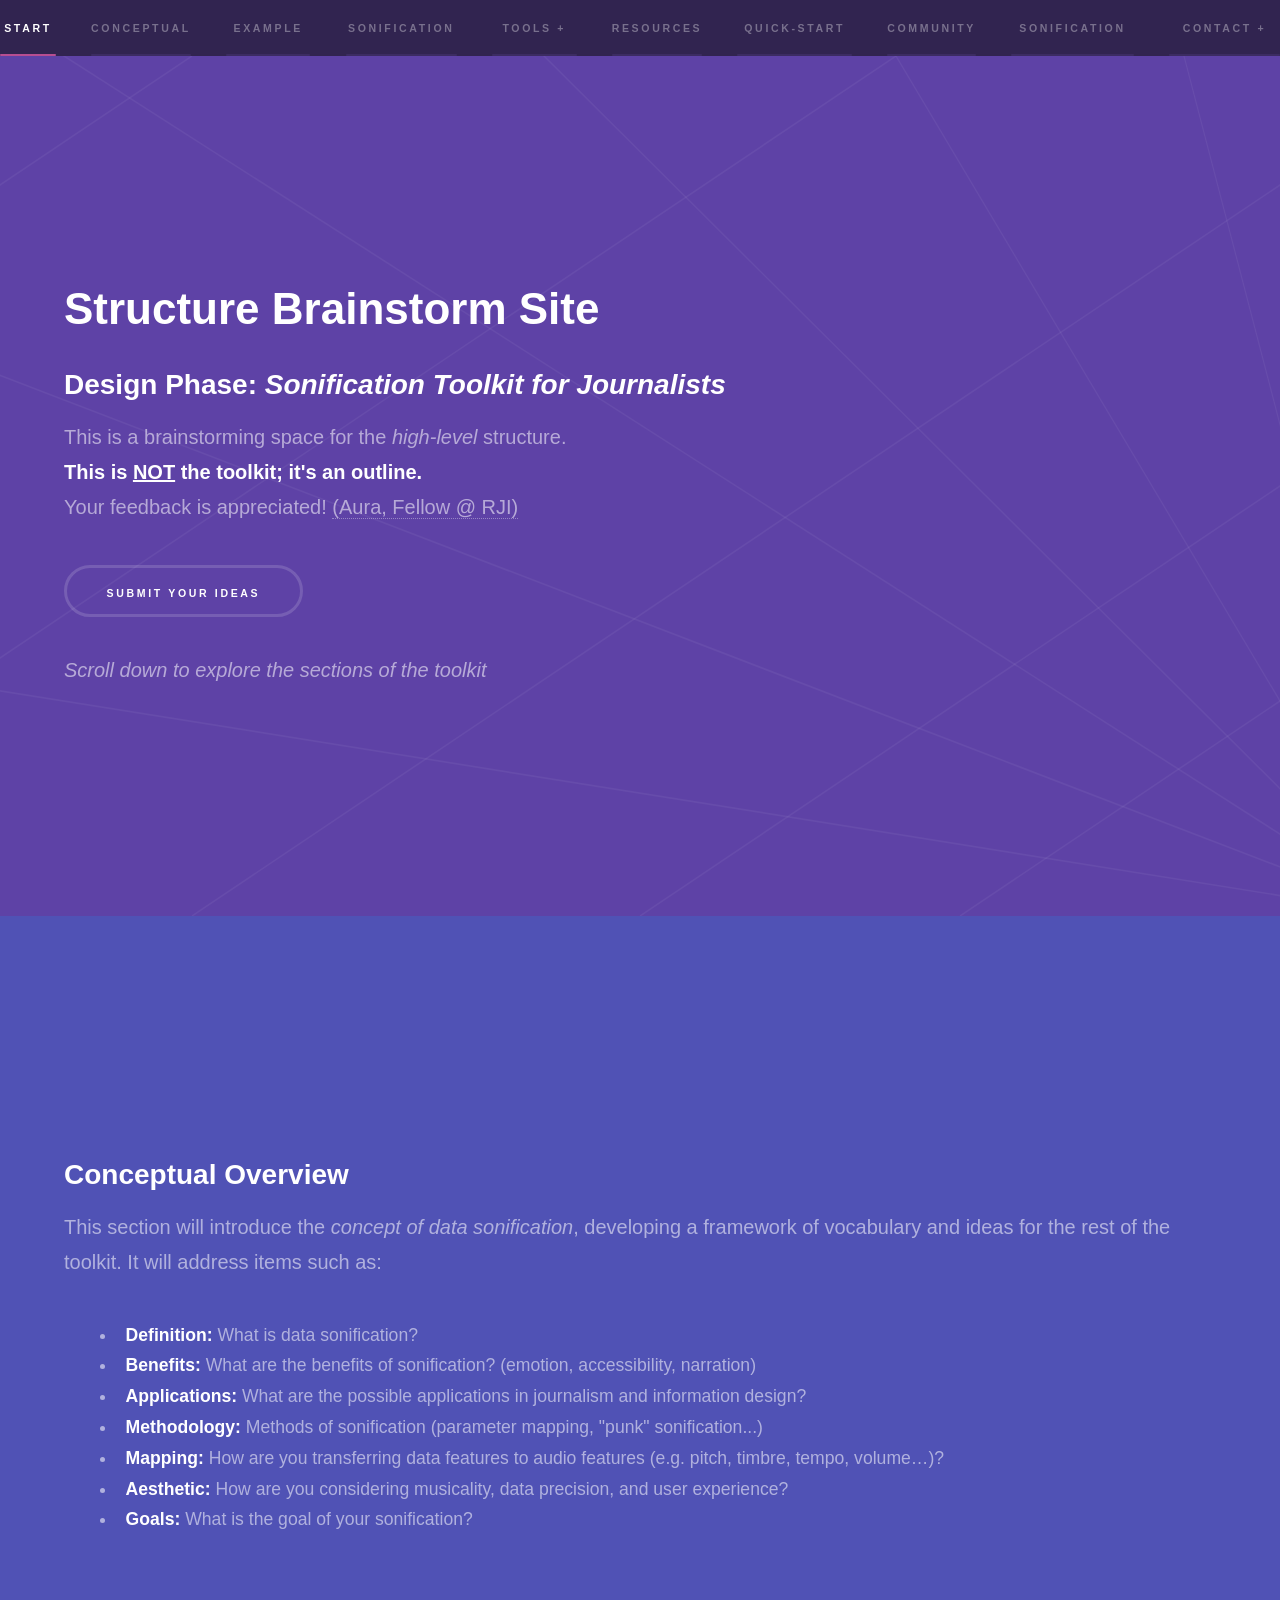
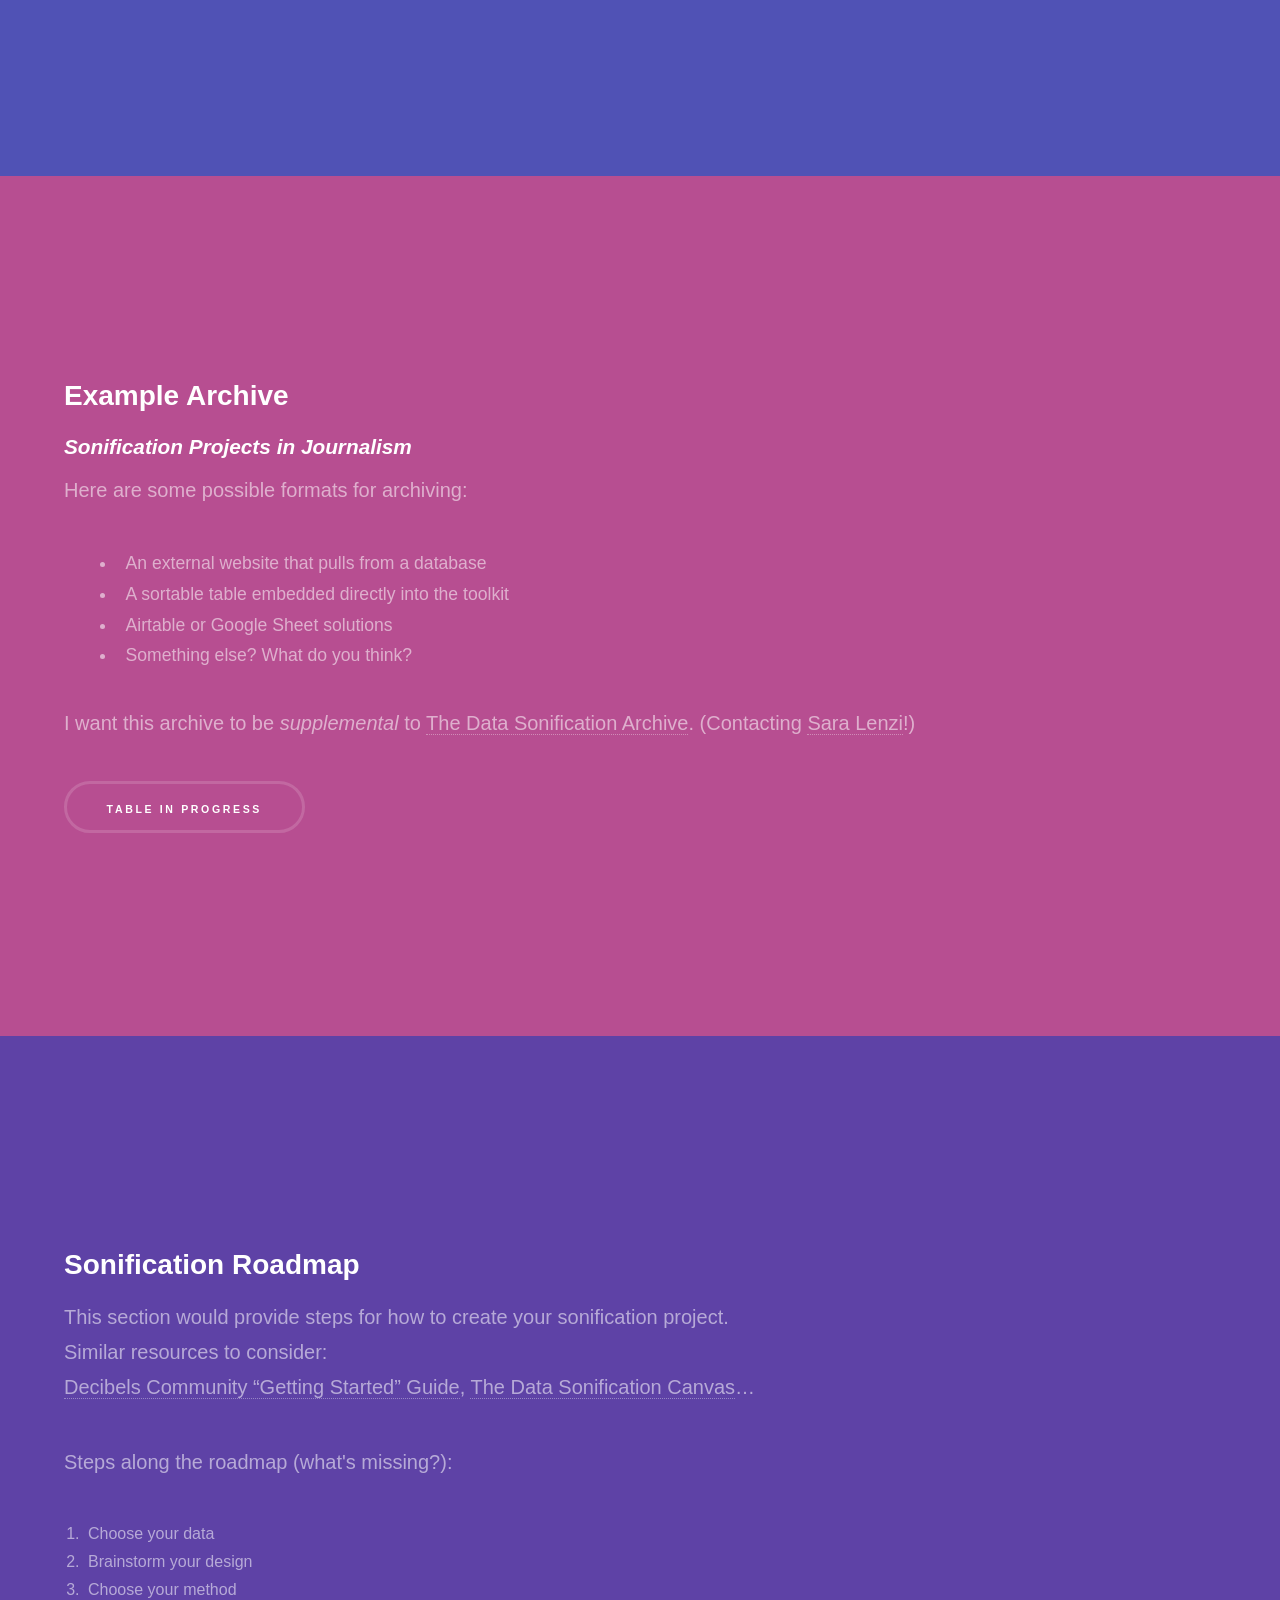
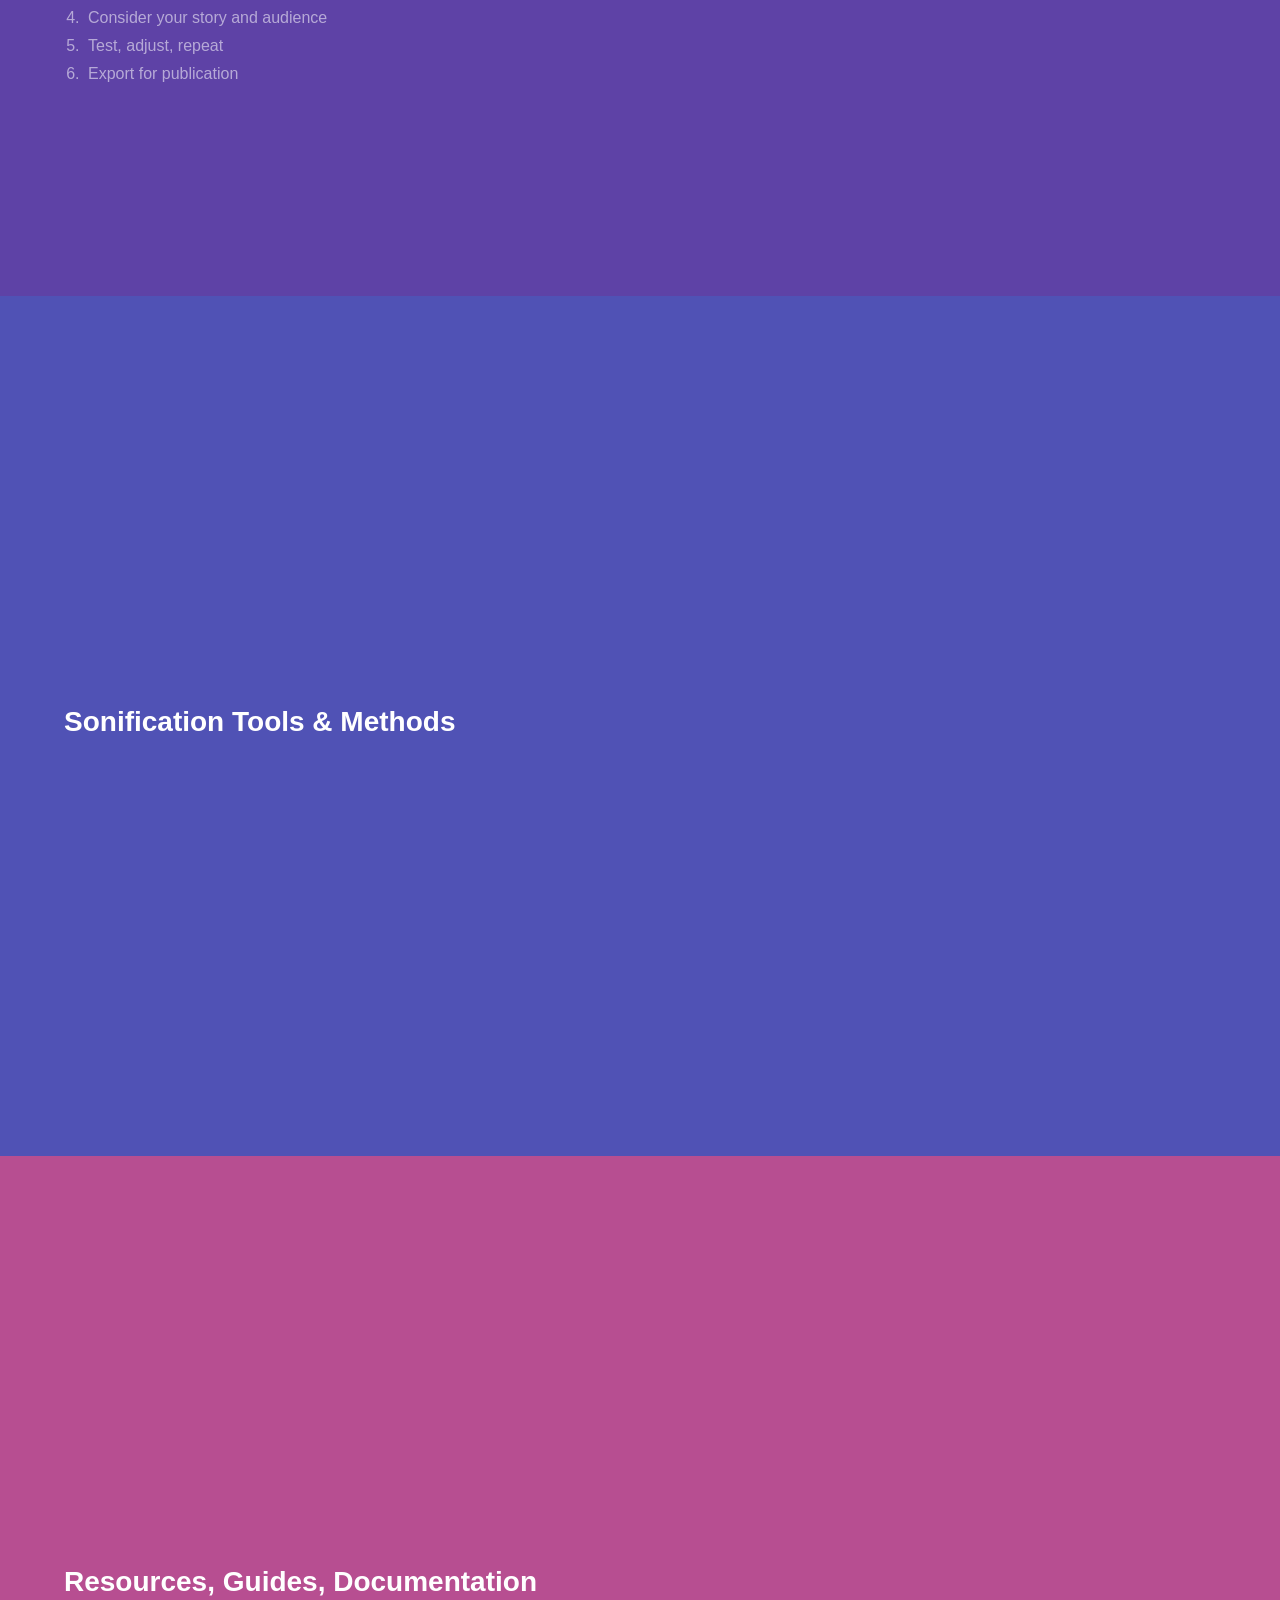
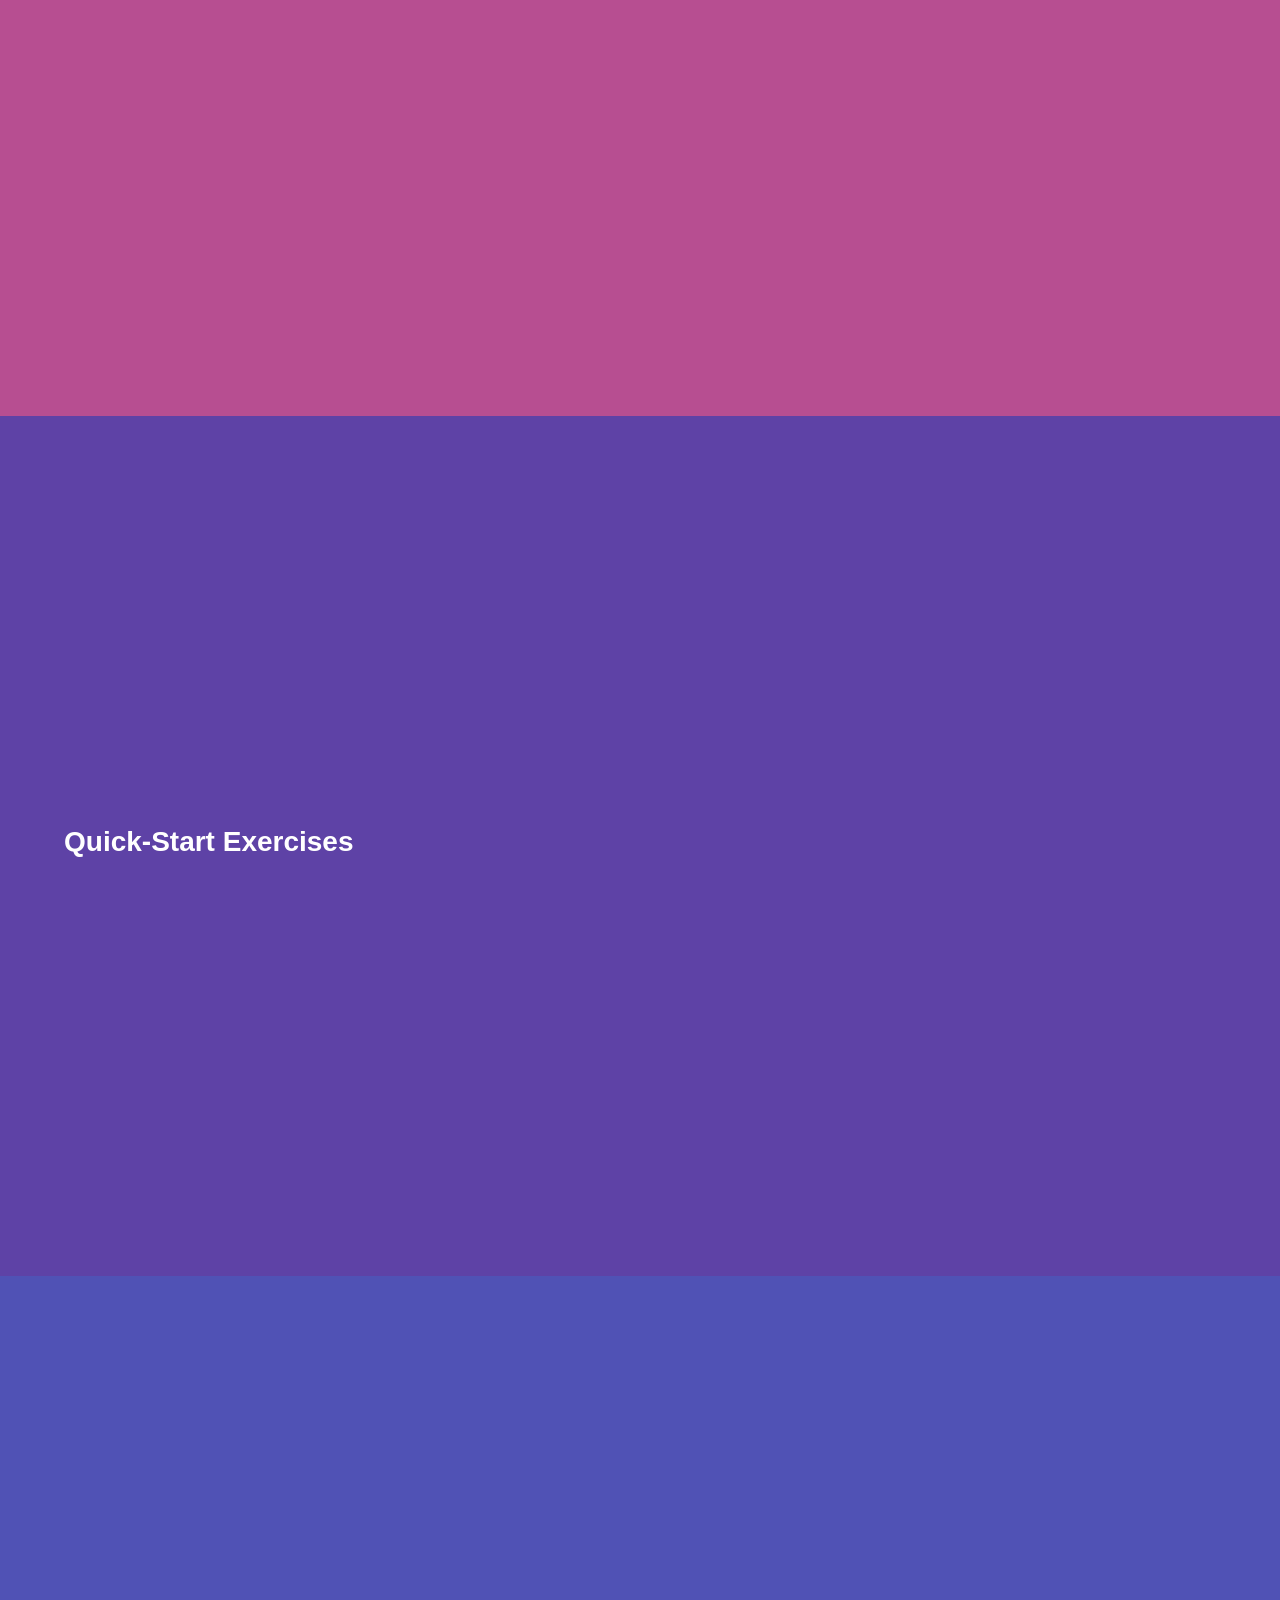
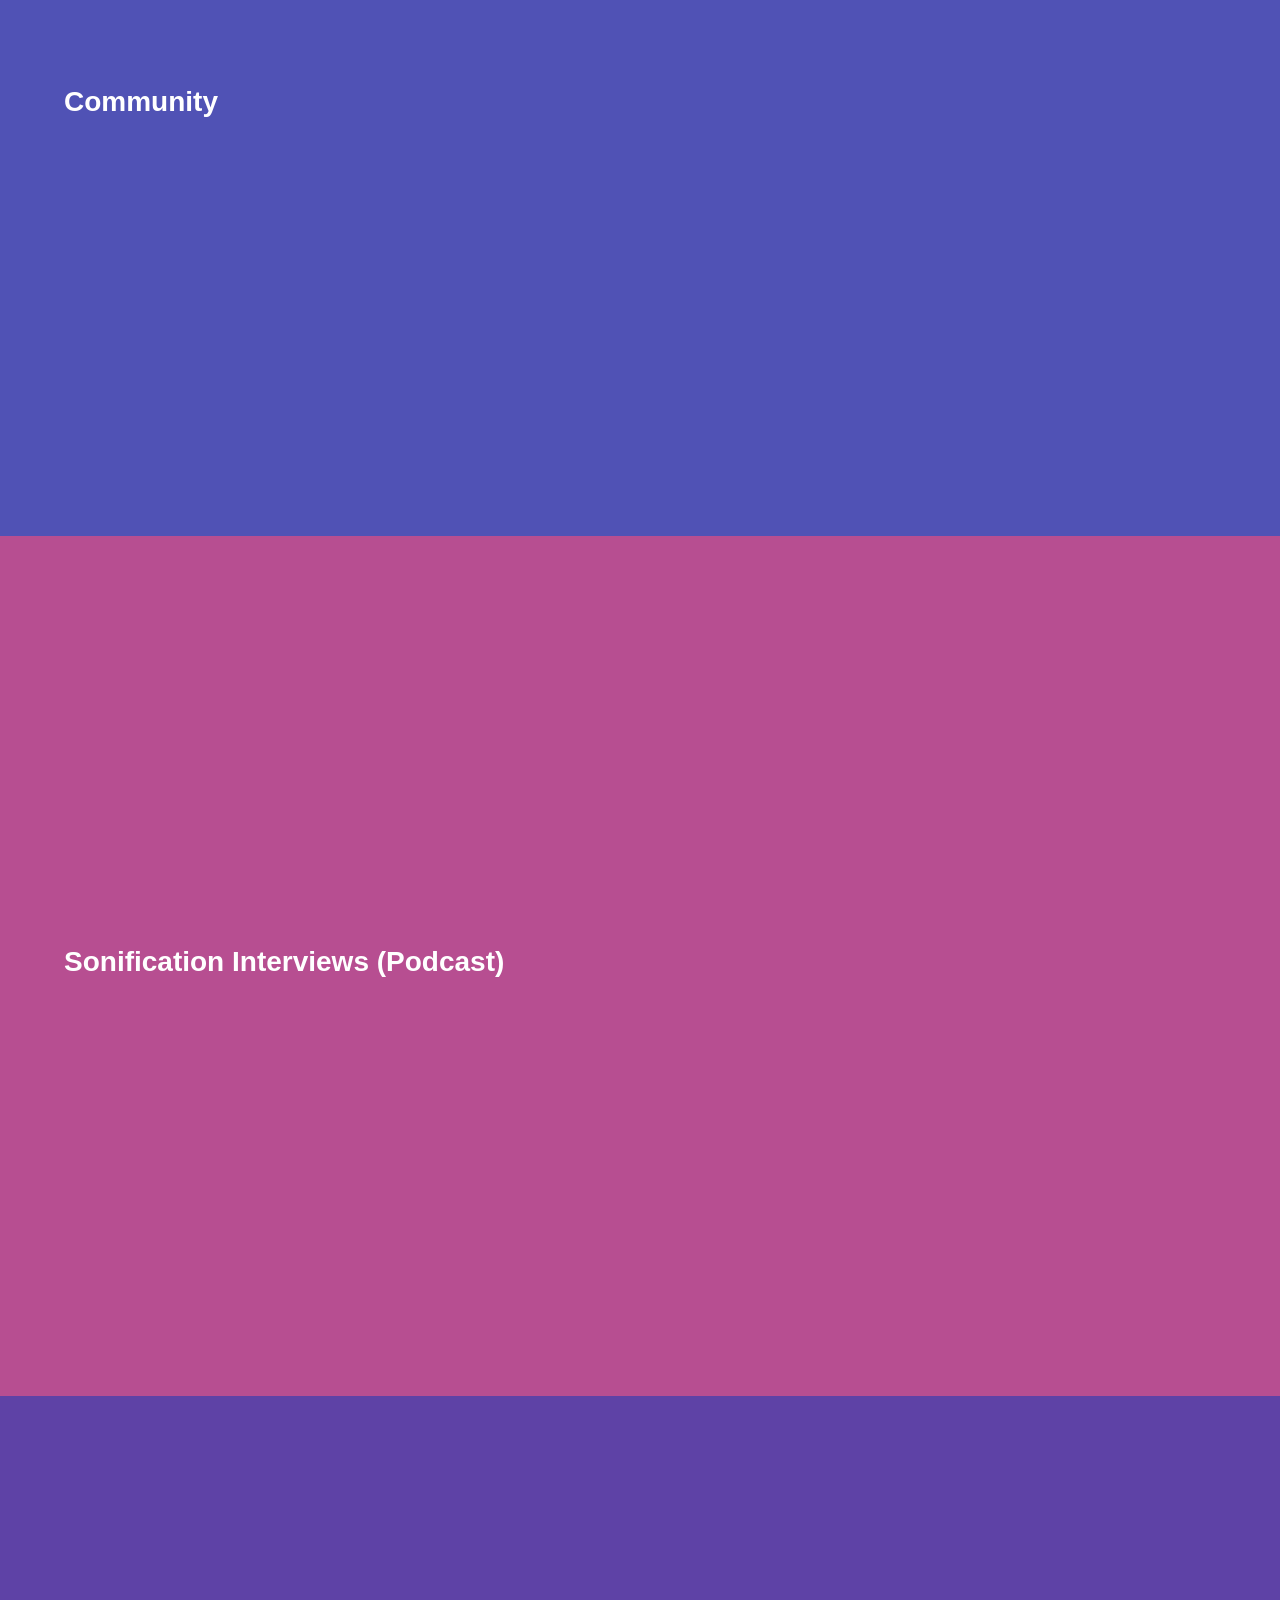
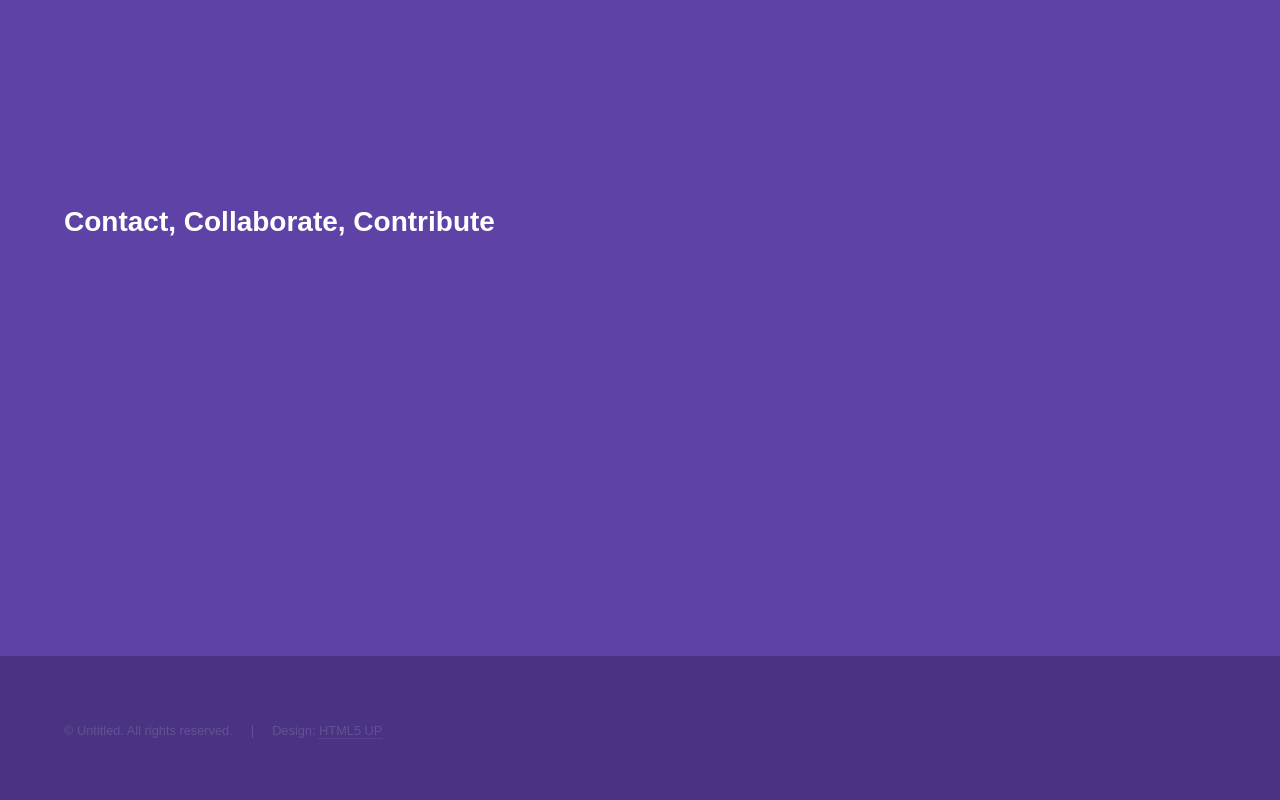
==== commit 7beeac43: "Adjustments to structure" ====
--- a/index.html
+++ b/index.html
@@ -5,6 +5,7 @@
 		<title>Sonification Toolkit for Storytellers | Structure Brainstorm</title>
 		<meta charset="utf-8" />
 		<meta name="viewport" content="width=device-width, initial-scale=1, user-scalable=no" />
+		<!-- Template CSS -->
 		<link rel="stylesheet" href="assets/css/main.css" />
 		<noscript><link rel="stylesheet" href="assets/css/noscript.css" /></noscript>
 	</head>
@@ -19,12 +20,12 @@
 							<li><a href="#conceptual">Conceptual</a></li>
 							<li><a href="#examples">Example Archive</a></li>
 							<li><a href="#roadmap">Sonification Roadmap</a></li>
-                            <li><a href="#tools">Tools</a></li>
+                            <li><a href="#tools">Tools + Methods</a></li>
 							<li><a href="#resources">Resources</a></li>
 							<li><a href="#exercises">Quick-Start Exercises</a></li>
 							<li><a href="#community">Community</a></li>
-                            <li><a href="#podcast">Mini-Podcast / Interviews</a></li>
-							<li><a href="#contact">Contact / Connect / Contribute</a></li>
+                            <li><a href="#podcast">Sonification Interviews</a></li>
+							<li><a href="#contact">Contact + Contribute</a></li>
 						</ul>
 					</nav>
 				</div>
@@ -32,18 +33,21 @@
 
 		<!-- Wrapper -->
 			<div id="wrapper">
-
+				
+				<!-- Start Here -->
                 <section id="intro" class="wrapper style1 fullscreen fade-up">
                     <div class="inner">
                         <h1>Structure Brainstorm Site </h1>
                         <h2>Design Phase: <em>Sonification Toolkit for Journalists</em></h2>
-						<p>This is a brainstorming space for the Sonification for Storytellers Toolkit. <br /> <b>This is <u>NOT</u> the toolkit; it's an outline.</b> It's a way for me (<a href="https://rjionline.org/person/auralee-walmer/" target="_blank">Aura</a>) to get feedback about the <em>high-level content</em> of the toolkit. </p>
-                        <h3>"Sonification for Storytellers Toolkit"</h3>
-                        <p>What's a good title for the toolkit? (This resource will be geared towards journalists and individuals who communicate stories from data.)</p>
-                        <p>This project is made possible by the  <a href="https://rjionline.org/news/embracing-data-driven-audio-as-a-storytelling-method">Reynolds Journalism Institute Fellowship</a> program.</p>
+						<p>
+							This is a brainstorming space for the <em>high-level</em> structure. <br /> 
+							<b>This is <u>NOT</u> the toolkit; it's an outline.</b> <br />
+							Your feedback is appreciated! <a href="https://rjionline.org/person/auralee-walmer/" target="_blank">(Aura, Fellow @ RJI)</a>
+						</p>
                         <ul class="actions">
                             <li><a href="https://forms.gle/p8mmgmQEMDnyavcq8" target="_blank" class="button scrolly">Submit your ideas</a></li>
                         </ul>
+						<p><em>Scroll down to explore the sections of the toolkit</em></p>
                     </div>
                 </section>
 
@@ -51,15 +55,15 @@
                 <section id="conceptual" class="wrapper style2 fullscreen fade-up">
                     <div class="inner">
                         <h2>Conceptual Overview</h2>
-                        <p>This section will introduce the concept of data sonification, developing a framework of vocabulary and ideas for the rest of the toolkit. It will address items such as:</p>
+                        <p>This section will introduce the <em>concept of data sonification</em>, developing a framework of vocabulary and ideas for the rest of the toolkit. It will address items such as:</p>
                        <ul>
-                            <li>What is data sonification?</li>
-                            <li>What are the <b>benefits</b> in the context of storytelling and journalism? (emotion + accessibility) </li>
-                            <li>How can sonification be <b>applied</b> to journalism?</li>
-                            <li><b>Methods</b> of sonification (e.g. parameter mapping)</li>
-                            <li>Musicality, precision, balance between composition and data-pure audio</li>
-                            <li>Elements of data and elements of audio synthesis (what are possible audio parameters e.g. timbre, tempo, pitch, volume…) — reference the data + audio map in the data sonification handbook.</li>
-                            <li>What is the <b>goal</b> of this toolkit?</li>
+                            <li><b>Definition:</b> What is data sonification?</li>
+                            <li><b>Benefits:</b> What are the benefits of sonification? <span class="paragraph-bg-highlight-1">(emotion, accessibility, narration)</span> </li>
+                            <li><b>Applications:</b> What are the possible applications in journalism and information design?</li>
+                            <li><b>Methodology:</b> Methods of sonification <span class="paragraph-bg-highlight-1">(parameter mapping, "punk" sonification...)</span></li>
+							<li><b>Mapping:</b> How are you transferring data features to audio features <span class="paragraph-bg-highlight-1">(e.g. pitch, timbre, tempo, volume…)</span>?
+                            <li><b>Aesthetic:</b> How are you considering musicality, data precision, and user experience?</li>
+                            <li><b>Goals:</b> What is the goal of your sonification?</li>
                        </ul>
                     </div>
                 </section>
@@ -67,11 +71,21 @@
                 <!-- Examples -->
                 <section id="examples" class="wrapper style3 fullscreen fade-up">
                     <div class="inner">
-                        <h2>Examples of Sonification in Journalism</h2>
-                        <p>This section could be a mini database embedded in the site. What format should it take? Is a table too overwhelming? But the benefit it that it is sortable. Should it be external to the toolkit?</p>
-                        <p>I want this archive to be supplemental to <a href="https://sonification.design/" target="_blank">The Data Sonification Archive</a>, which has numerous sonification projects listed, but not all related to journalism. (I'm getting in touch with <a href="https://sonification.design/about.html" target="_blank">Sara Lenzi</a> to see how we can support each other on this!) </p>
+                        <h2>Example Archive</h2>
+						<h3><em>Sonification Projects in Journalism</em></h3>
+                        <p>Here are some possible formats for archiving:</p>
+							<ul>
+								<li>An external website that pulls from a database</li>
+								<li>A sortable table embedded directly into the toolkit</li>
+								<li>Airtable or Google Sheet solutions</li>
+								<li>Something else? What do you think?</li>
+							</ul>
+                        <p>
+							I want this archive to be <em>supplemental</em> to <a href="https://sonification.design/" target="_blank">The Data Sonification Archive</a>. (Contacting <a href="https://sonification.design/about.html" target="_blank">Sara Lenzi</a>!)
+						</p>
                         <ul class="actions">
-                            <li><a href="https://docs.google.com/spreadsheets/d/1RjwKUbyQSDovO5tyEpGOfU_cjLNfSAiA4GdHuKo5bo0/edit?usp=sharing" target="_blank" class="button">Table In Progress</a></li>
+							<li><a href="#" class="button">Table In Progress</a></li>
+							<!-- <li><a href="#" target="_blank" class="button">Table In Progress</a></li> -->
                         </ul>
                     </div>
                 </section>
@@ -79,115 +93,73 @@
                 <!-- Roadmap -->
                 <section id="roadmap" class="wrapper style1 fullscreen fade-up">
                     <div class="inner">
-                        <h2>Sonification Roadmap / How to Begin</h2>
-                        <p>This section could contain a <b>set of steps</b> for what is needed to create your own data sonification (e.g. pick your data, brainstorm how it should sound, pick your tool, test, publish, etc…). <br /> Should contain a <b><em>conceptual roadmap</em></b> covering ideas like: is your data worth sonifying, what story are you telling, what tool are you using, what method are you using, cosider audience...</p>
-                        <p>The <a href="https://decibels.community/" target="_blank">Decibels Community</a> has an amazing <a href="https://docs.google.com/document/d/1aMvWjr4NjgddhbMwwcmH8X0U1Qh9pnK7MsIFLT8nWLk/edit?usp=sharing" target="_blank">getting started guide</a>. List this as a handy resource here! </p>
+                        <h2>Sonification Roadmap</h2>
+						<p>
+							This section would provide steps for how to create your sonification project. <br />
+							Similar resources to consider: <br />
+								<a href="https://docs.google.com/document/d/1aMvWjr4NjgddhbMwwcmH8X0U1Qh9pnK7MsIFLT8nWLk/edit?usp=sharing" target="_blank">Decibels Community “Getting Started” Guide</a>, 
+								<a href="https://sonification.design/resource.html" target="_blank">The Data Sonification Canvas</a>…
+						</p>
+						<p>Steps along the roadmap (what's missing?):</p>
+							<ol>
+								<li>Choose your data</li>
+								<li>Brainstorm your design</li>
+								<li>Choose your method</li>
+								<li>Consider your story and audience</li>
+								<li>Test, adjust, repeat</li>
+								<li>Export for publication</li>
+							</ol>
                     </div>
                 </section>
 
-				<!-- Two -->
-					<section id="two" class="wrapper style3 fade-up">
-						<div class="inner">
-							<h2>What we do</h2>
-							<p>Phasellus convallis elit id ullamcorper pulvinar. Duis aliquam turpis mauris, eu ultricies erat malesuada quis. Aliquam dapibus, lacus eget hendrerit bibendum, urna est aliquam sem, sit amet imperdiet est velit quis lorem.</p>
-							<div class="features">
-								<section>
-									<span class="icon solid major fa-code"></span>
-									<h3>Lorem ipsum amet</h3>
-									<p>Phasellus convallis elit id ullam corper amet et pulvinar. Duis aliquam turpis mauris, sed ultricies erat dapibus.</p>
-								</section>
-								<section>
-									<span class="icon solid major fa-lock"></span>
-									<h3>Aliquam sed nullam</h3>
-									<p>Phasellus convallis elit id ullam corper amet et pulvinar. Duis aliquam turpis mauris, sed ultricies erat dapibus.</p>
-								</section>
-								<section>
-									<span class="icon solid major fa-cog"></span>
-									<h3>Sed erat ullam corper</h3>
-									<p>Phasellus convallis elit id ullam corper amet et pulvinar. Duis aliquam turpis mauris, sed ultricies erat dapibus.</p>
-								</section>
-								<section>
-									<span class="icon solid major fa-desktop"></span>
-									<h3>Veroeros quis lorem</h3>
-									<p>Phasellus convallis elit id ullam corper amet et pulvinar. Duis aliquam turpis mauris, sed ultricies erat dapibus.</p>
-								</section>
-								<section>
-									<span class="icon solid major fa-link"></span>
-									<h3>Urna quis bibendum</h3>
-									<p>Phasellus convallis elit id ullam corper amet et pulvinar. Duis aliquam turpis mauris, sed ultricies erat dapibus.</p>
-								</section>
-								<section>
-									<span class="icon major fa-gem"></span>
-									<h3>Aliquam urna dapibus</h3>
-									<p>Phasellus convallis elit id ullam corper amet et pulvinar. Duis aliquam turpis mauris, sed ultricies erat dapibus.</p>
-								</section>
-							</div>
-							<ul class="actions">
-								<li><a href="generic.html" class="button">Learn more</a></li>
-							</ul>
-						</div>
-					</section>
+				<!-- Tools -->
+                <section id="tools" class="wrapper style2 fullscreen fade-up">
+                    <div class="inner">
+                        <h2>Sonification Tools & Methods</h2>
+						<p></p>
+                    </div>
+                </section>
 
-				<!-- Three -->
-					<section id="three" class="wrapper style1 fade-up">
-						<div class="inner">
-							<h2>Get in touch</h2>
-							<p>Phasellus convallis elit id ullamcorper pulvinar. Duis aliquam turpis mauris, eu ultricies erat malesuada quis. Aliquam dapibus, lacus eget hendrerit bibendum, urna est aliquam sem, sit amet imperdiet est velit quis lorem.</p>
-							<div class="split style1">
-								<section>
-									<form method="post" action="#">
-										<div class="fields">
-											<div class="field half">
-												<label for="name">Name</label>
-												<input type="text" name="name" id="name" />
-											</div>
-											<div class="field half">
-												<label for="email">Email</label>
-												<input type="text" name="email" id="email" />
-											</div>
-											<div class="field">
-												<label for="message">Message</label>
-												<textarea name="message" id="message" rows="5"></textarea>
-											</div>
-										</div>
-										<ul class="actions">
-											<li><a href="" class="button submit">Send Message</a></li>
-										</ul>
-									</form>
-								</section>
-								<section>
-									<ul class="contact">
-										<li>
-											<h3>Address</h3>
-											<span>12345 Somewhere Road #654<br />
-											Nashville, TN 00000-0000<br />
-											USA</span>
-										</li>
-										<li>
-											<h3>Email</h3>
-											<a href="#">user@untitled.tld</a>
-										</li>
-										<li>
-											<h3>Phone</h3>
-											<span>(000) 000-0000</span>
-										</li>
-										<li>
-											<h3>Social</h3>
-											<ul class="icons">
-												<li><a href="#" class="icon brands fa-twitter"><span class="label">Twitter</span></a></li>
-												<li><a href="#" class="icon brands fa-facebook-f"><span class="label">Facebook</span></a></li>
-												<li><a href="#" class="icon brands fa-github"><span class="label">GitHub</span></a></li>
-												<li><a href="#" class="icon brands fa-instagram"><span class="label">Instagram</span></a></li>
-												<li><a href="#" class="icon brands fa-linkedin-in"><span class="label">LinkedIn</span></a></li>
-											</ul>
-										</li>
-									</ul>
-								</section>
-							</div>
-						</div>
-					</section>
+				<!-- Resources -->
+                <section id="resources" class="wrapper style3 fullscreen fade-up">
+                    <div class="inner">
+                        <h2>Resources, Guides, Documentation</h2>
+						<p></p>
+                    </div>
+                </section>
 
-			</div>
+				<!-- Excercises -->
+                <section id="exercises" class="wrapper style1 fullscreen fade-up">
+                    <div class="inner">
+                        <h2>Quick-Start Exercises</h2>
+						<p></p>
+                    </div>
+                </section>
+
+				<!-- Community -->
+                <section id="community" class="wrapper style2 fullscreen fade-up">
+                    <div class="inner">
+                        <h2>Community</h2>
+						<p></p>
+                    </div>
+                </section>
+
+				<!-- Podcasts / Interviews -->
+                <section id="podcast" class="wrapper style3 fullscreen fade-up">
+                    <div class="inner">
+                        <h2>Sonification Interviews (Podcast)</h2>
+						<p></p>
+                    </div>
+                </section>
+
+				<!-- Contact + Contribute -->
+                <section id="contact" class="wrapper style1 fullscreen fade-up">
+                    <div class="inner">
+                        <h2>Contact, Collaborate, Contribute</h2>
+						<p></p>
+                    </div>
+                </section>
+				
 
 		<!-- Footer -->
 			<footer id="footer" class="wrapper style1-alt">
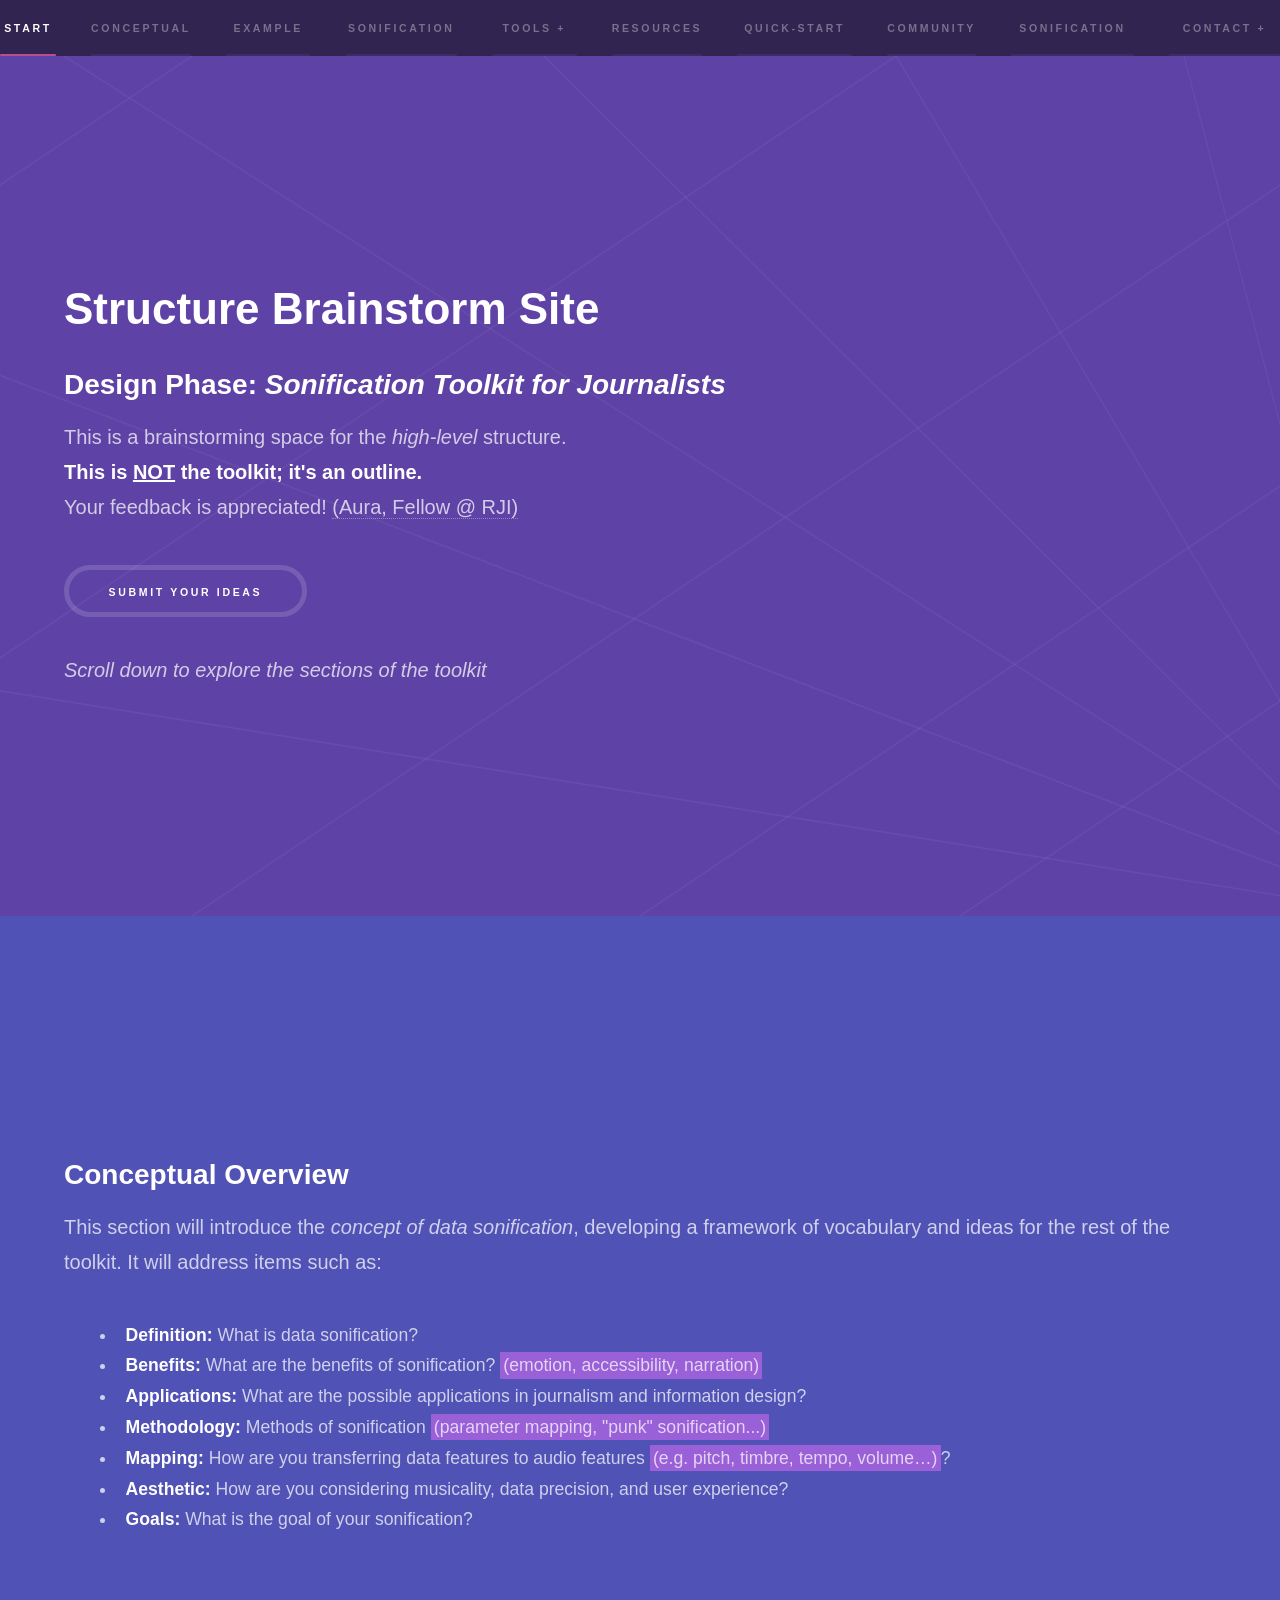
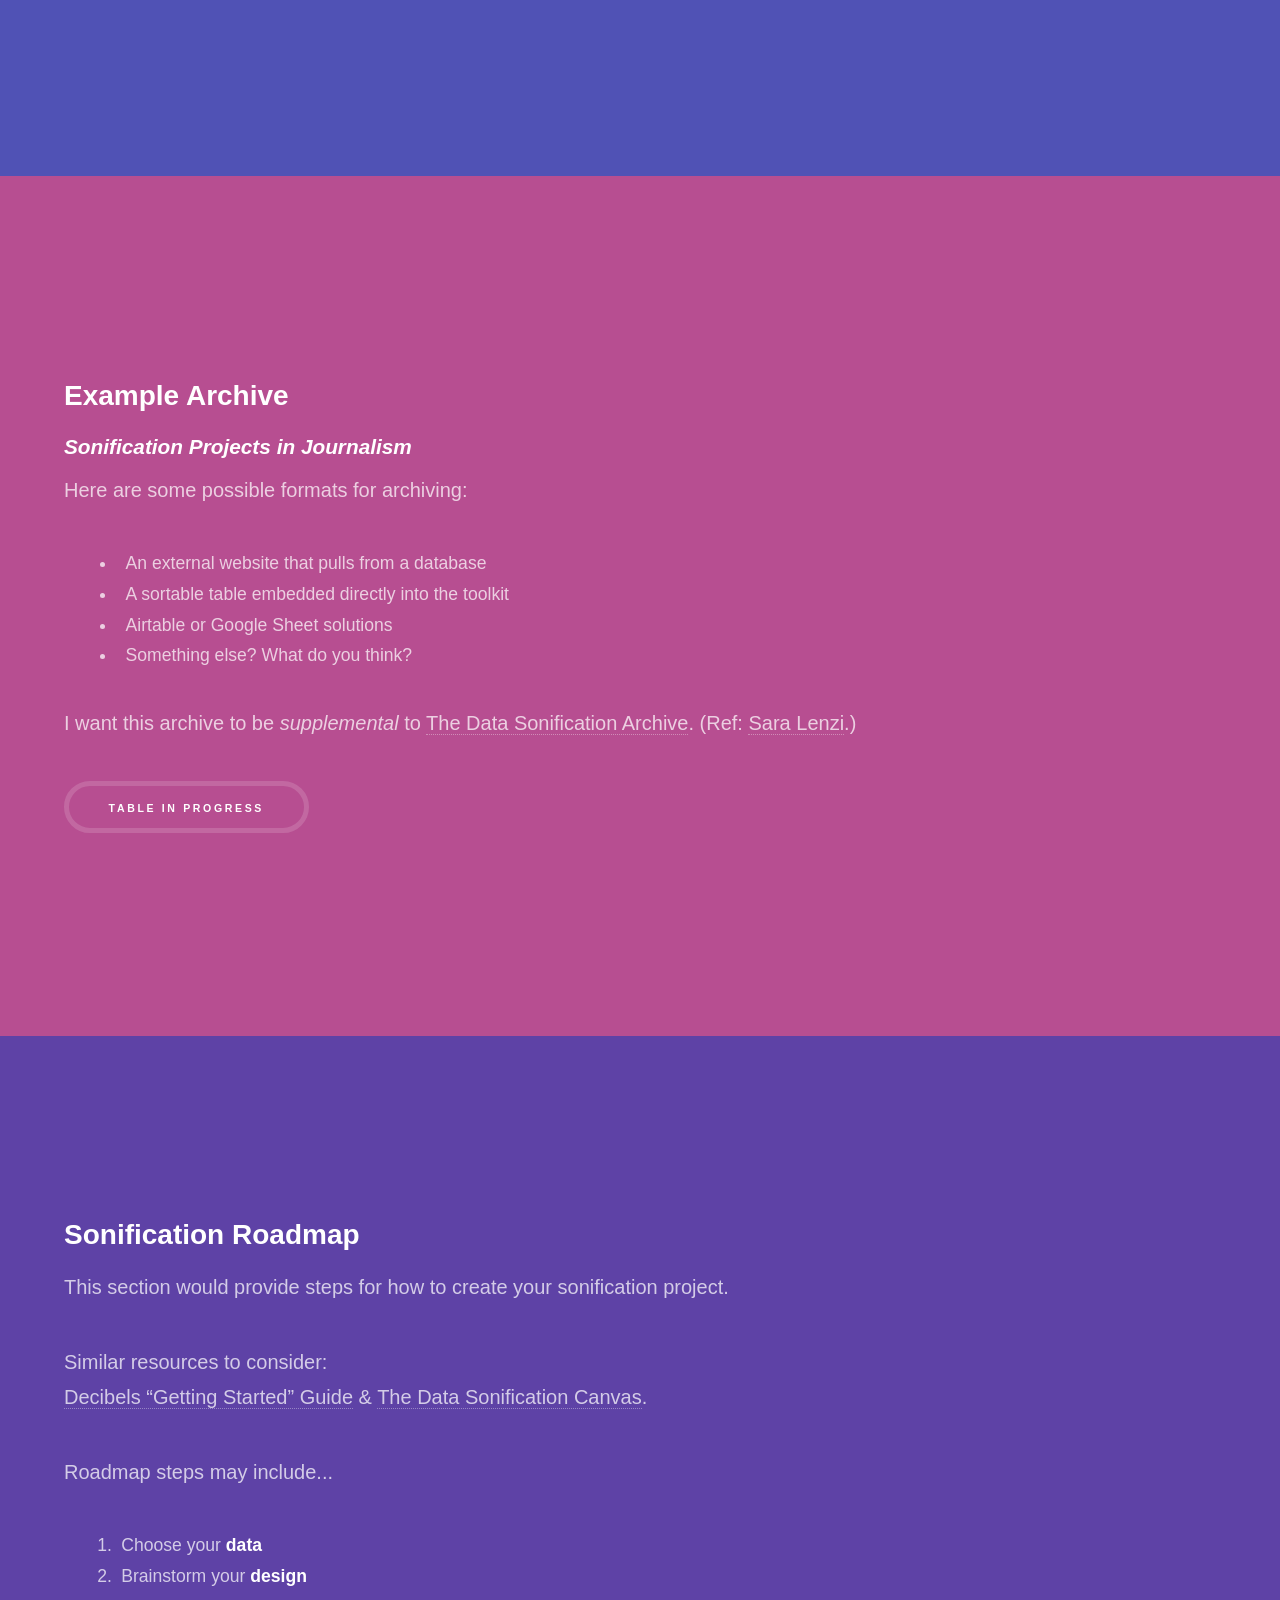
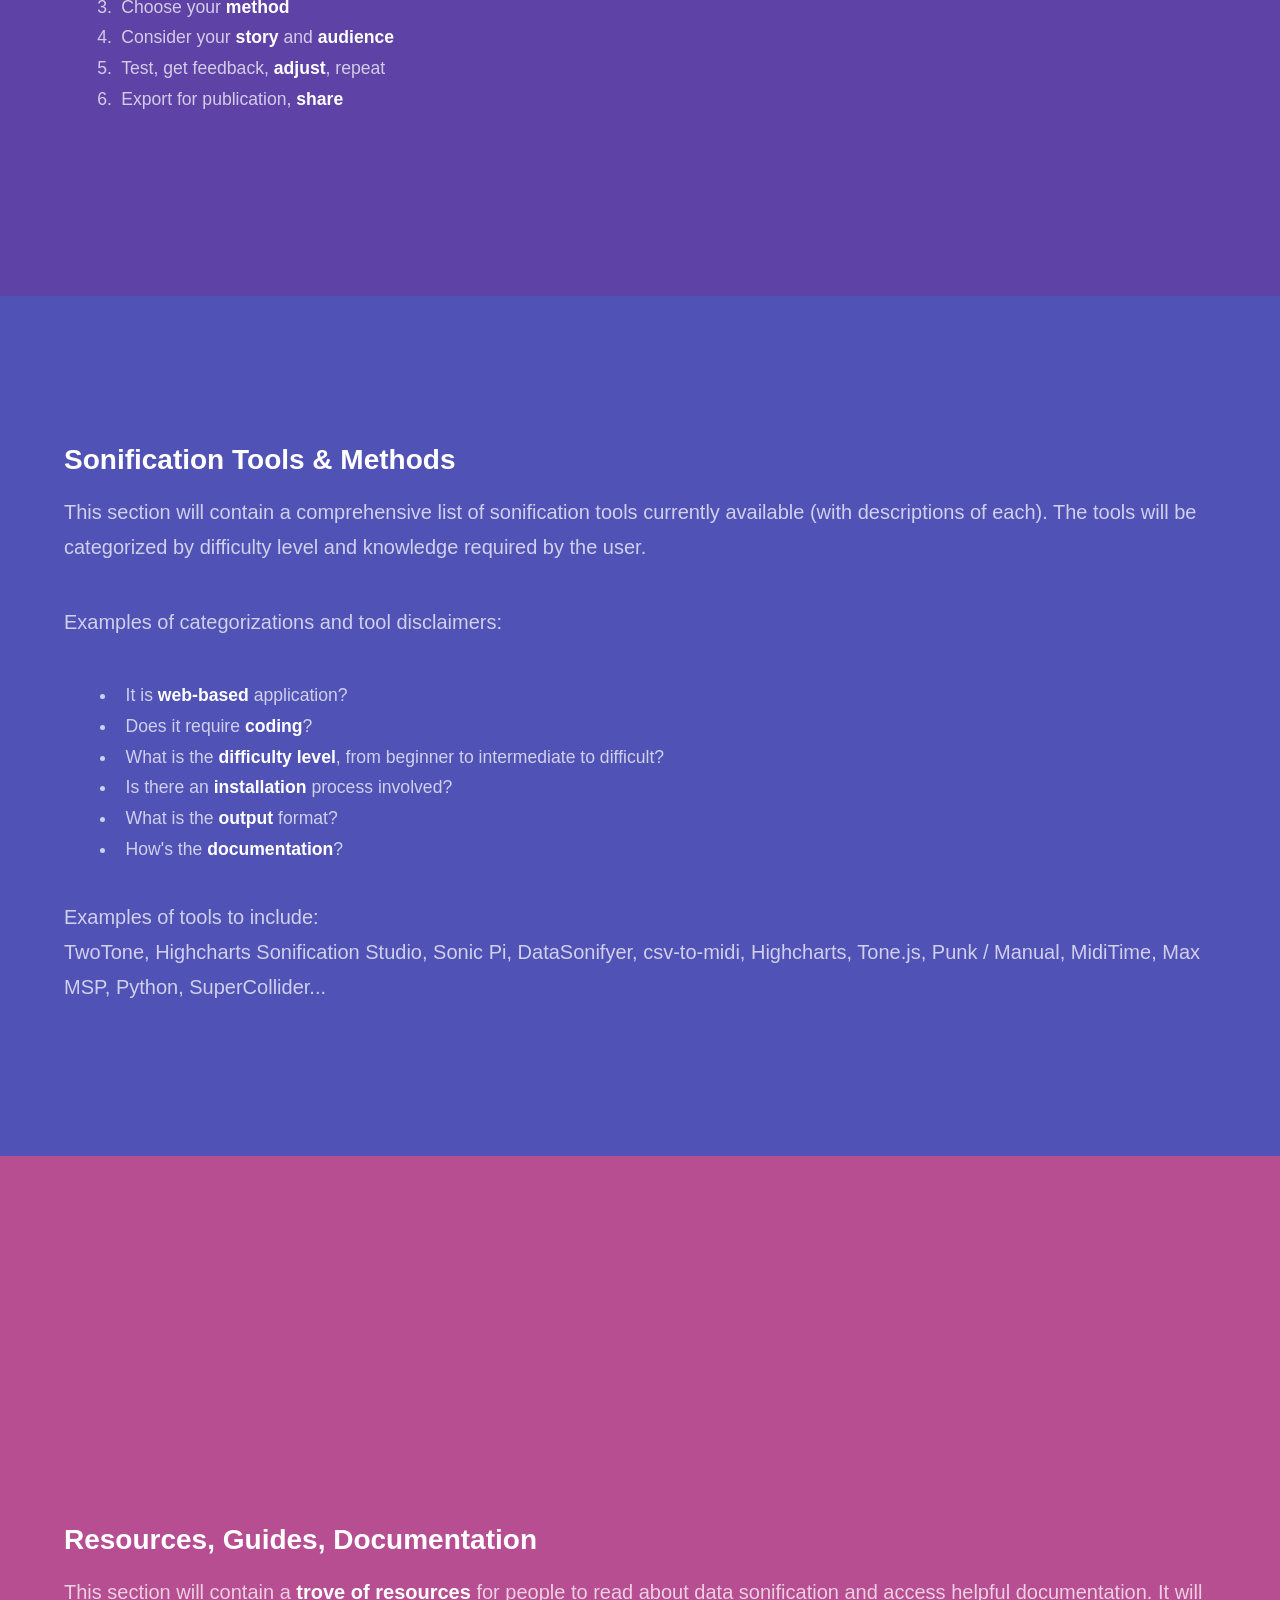
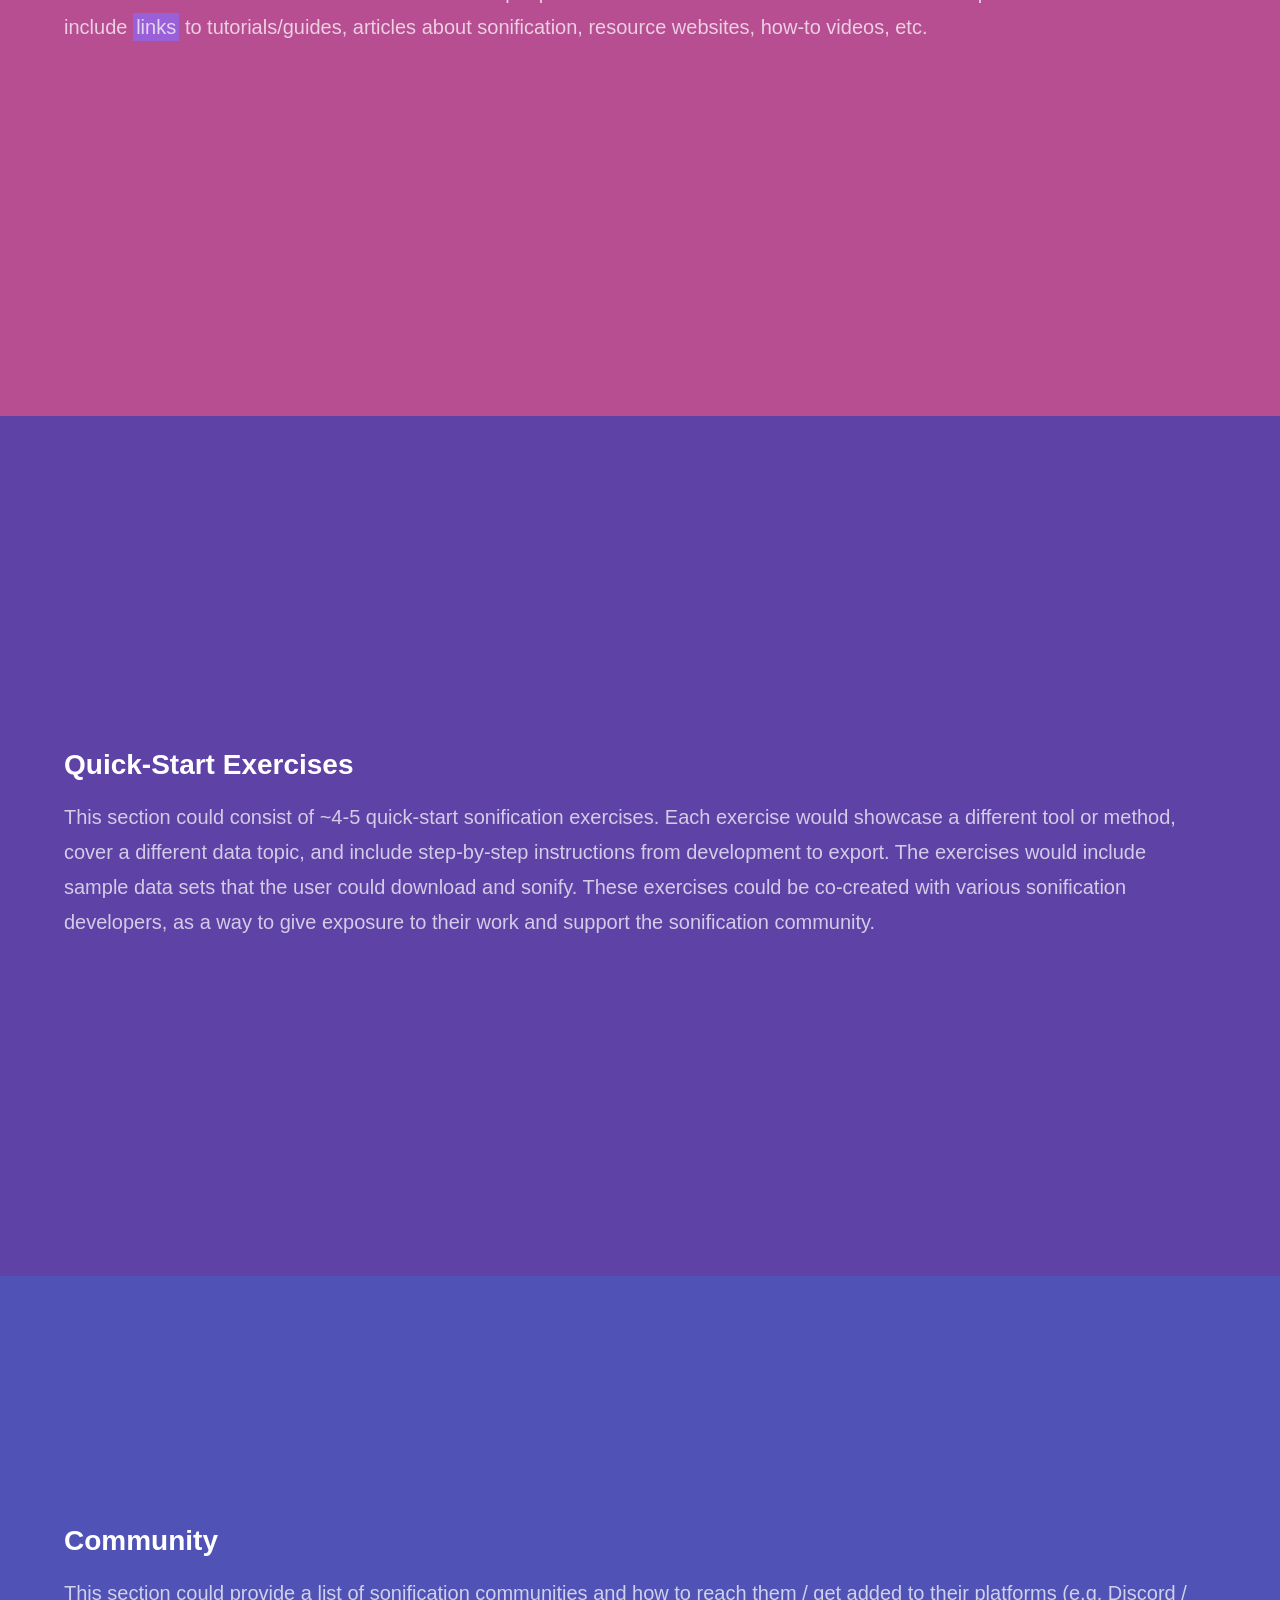
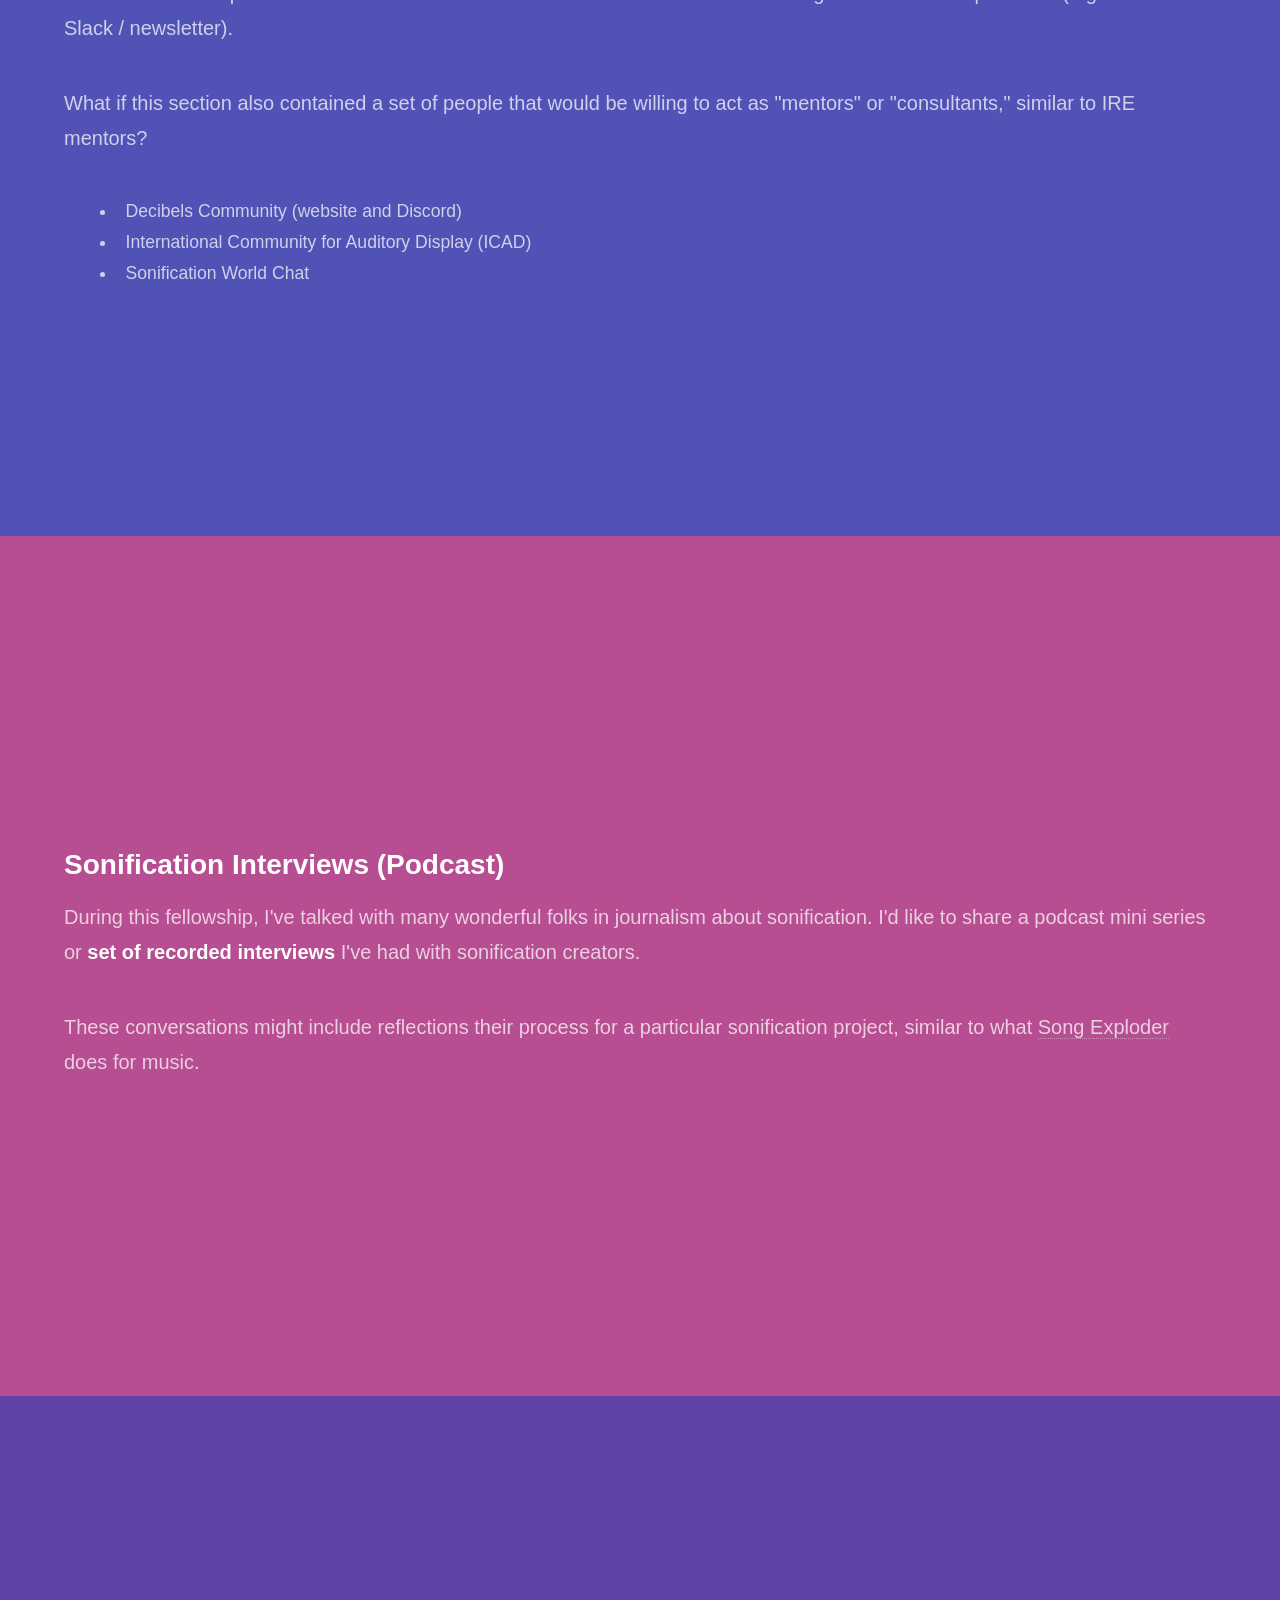
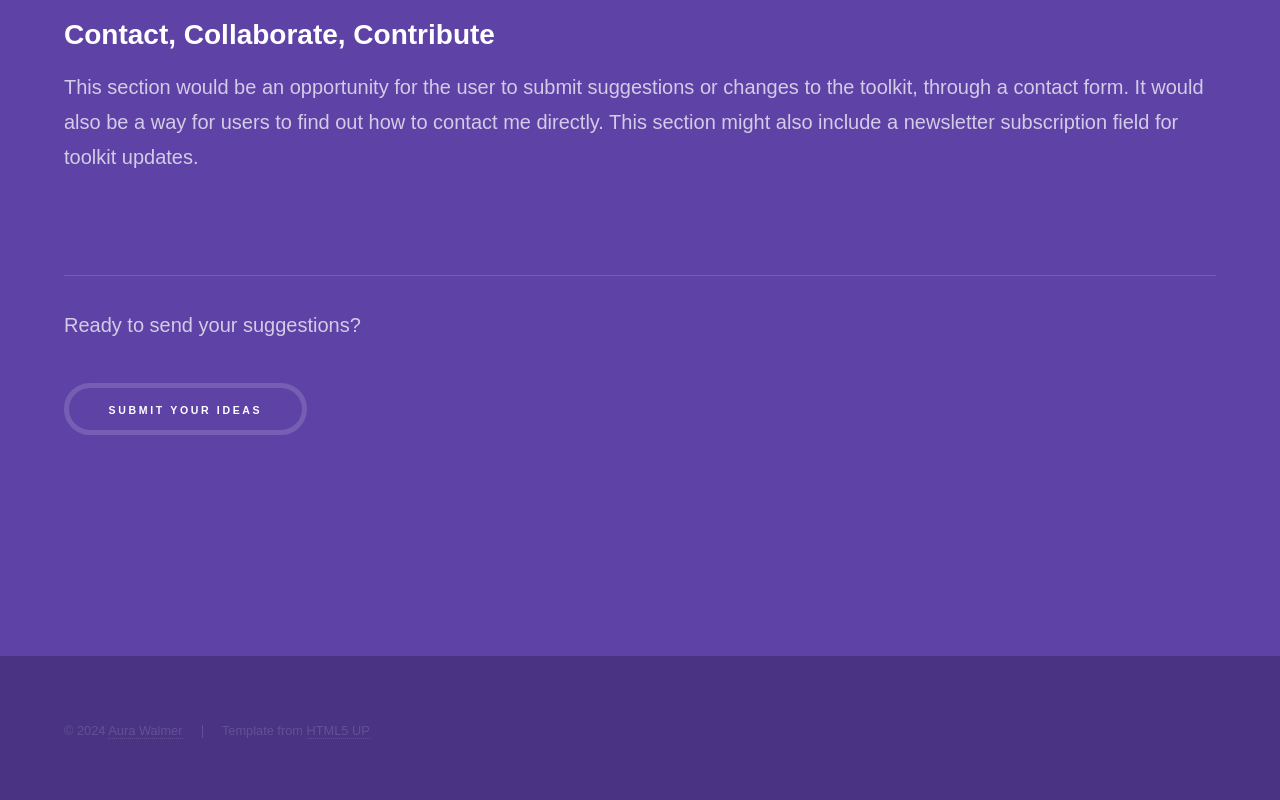
==== commit d5a35e12: "Add files via upload" ====
--- a/index.html
+++ b/index.html
@@ -81,7 +81,7 @@
 								<li>Something else? What do you think?</li>
 							</ul>
                         <p>
-							I want this archive to be <em>supplemental</em> to <a href="https://sonification.design/" target="_blank">The Data Sonification Archive</a>. (Contacting <a href="https://sonification.design/about.html" target="_blank">Sara Lenzi</a>!)
+							I want this archive to be <em>supplemental</em> to <a href="https://sonification.design/" target="_blank">The Data Sonification Archive</a>. (Ref: <a href="https://sonification.design/about.html" target="_blank">Sara Lenzi</a>.)
 						</p>
                         <ul class="actions">
 							<li><a href="#" class="button">Table In Progress</a></li>
@@ -94,20 +94,20 @@
                 <section id="roadmap" class="wrapper style1 fullscreen fade-up">
                     <div class="inner">
                         <h2>Sonification Roadmap</h2>
-						<p>
-							This section would provide steps for how to create your sonification project. <br />
+						<p>This section would provide steps for how to create your sonification project.</p>
+						<p>
 							Similar resources to consider: <br />
-								<a href="https://docs.google.com/document/d/1aMvWjr4NjgddhbMwwcmH8X0U1Qh9pnK7MsIFLT8nWLk/edit?usp=sharing" target="_blank">Decibels Community “Getting Started” Guide</a>, 
-								<a href="https://sonification.design/resource.html" target="_blank">The Data Sonification Canvas</a>…
-						</p>
-						<p>Steps along the roadmap (what's missing?):</p>
+							<a href="https://docs.google.com/document/d/1aMvWjr4NjgddhbMwwcmH8X0U1Qh9pnK7MsIFLT8nWLk/edit?usp=sharing" target="_blank">Decibels “Getting Started” Guide</a> &
+							<a href="https://sonification.design/resource.html" target="_blank">The Data Sonification Canvas</a>.
+						</p>
+						<p>Roadmap steps may include...</p>
 							<ol>
-								<li>Choose your data</li>
-								<li>Brainstorm your design</li>
-								<li>Choose your method</li>
-								<li>Consider your story and audience</li>
-								<li>Test, adjust, repeat</li>
-								<li>Export for publication</li>
+								<li>Choose your <b>data</b></li>
+								<li>Brainstorm your <b>design</b></li>
+								<li>Choose your <b>method</b></li>
+								<li>Consider your <b>story</b> and <b>audience</b></li>
+								<li>Test, get feedback, <b>adjust</b>, repeat</li>
+								<li>Export for publication, <b>share</b></li>
 							</ol>
                     </div>
                 </section>
@@ -116,7 +116,21 @@
                 <section id="tools" class="wrapper style2 fullscreen fade-up">
                     <div class="inner">
                         <h2>Sonification Tools & Methods</h2>
-						<p></p>
+						<p>
+							This section will contain a comprehensive <span class="paragraph-bg-highlight-2">list of sonification tools</span> currently available (with descriptions of each). The tools will be <span class="paragraph-bg-highlight-3">categorized by difficulty level</span> and knowledge required by the user.
+						</p>
+						<p>Examples of categorizations and tool disclaimers:</p>
+							<ul>
+								<li>It is <b>web-based</b> application?</li>
+								<li>Does it require <b>coding</b>?</li>
+								<li>What is the <b>difficulty level</b>, from beginner to intermediate to difficult?</li>
+								<li>Is there an <b>installation</b> process involved?</li>
+								<li>What is the <b>output</b> format?</li>
+								<li>How's the <b>documentation</b>?</li>
+							</ul>
+						<p>Examples of tools to include: <br />
+							<span class="paragraph-tad-smaller">TwoTone, Highcharts Sonification Studio, Sonic Pi, DataSonifyer, csv-to-midi, Highcharts, Tone.js, Punk / Manual, MidiTime, Max MSP, Python, SuperCollider...</span>
+						</p>
                     </div>
                 </section>
 
@@ -124,7 +138,7 @@
                 <section id="resources" class="wrapper style3 fullscreen fade-up">
                     <div class="inner">
                         <h2>Resources, Guides, Documentation</h2>
-						<p></p>
+						<p>This section will contain a <b>trove of resources</b> for people to read about data sonification and access helpful documentation. It will include <span class="paragraph-bg-highlight-1">links</span> to tutorials/guides, articles about sonification, resource websites, how-to videos, etc.</p>
                     </div>
                 </section>
 
@@ -132,7 +146,7 @@
                 <section id="exercises" class="wrapper style1 fullscreen fade-up">
                     <div class="inner">
                         <h2>Quick-Start Exercises</h2>
-						<p></p>
+						<p>This section could consist of ~4-5 <span class="paragraph-bg-highlight-4">quick-start sonification exercises</span>. Each exercise would showcase a different <span class="paragraph-bg-highlight-4">tool or method</span>, cover a different <span class="paragraph-bg-highlight-4">data</span> topic, and include step-by-step <span class="paragraph-bg-highlight-4">instructions</span> from development to export. The exercises would include sample data sets that the user could download and sonify. These exercises could be <span class="paragraph-bg-highlight-4">co-created with various sonification developers</span>, as a way to give exposure to their work and support the sonification community. </p>
                     </div>
                 </section>
 
@@ -140,7 +154,17 @@
                 <section id="community" class="wrapper style2 fullscreen fade-up">
                     <div class="inner">
                         <h2>Community</h2>
-						<p></p>
+						<p>
+							This section could provide a list of sonification communities and how to reach them / get added to their platforms (e.g. Discord / Slack / newsletter). 
+						</p>
+						<p>
+							What if this section also contained a set of people that would be willing to act as "mentors" or "consultants," similar to IRE mentors?
+						</p>
+						<ul>
+							<li>Decibels Community (website and Discord)</li>
+							<li>International Community for Auditory Display (ICAD)</li>
+							<li>Sonification World Chat</li>
+						</ul>
                     </div>
                 </section>
 
@@ -148,7 +172,12 @@
                 <section id="podcast" class="wrapper style3 fullscreen fade-up">
                     <div class="inner">
                         <h2>Sonification Interviews (Podcast)</h2>
-						<p></p>
+						<p>
+							During this fellowship, I've talked with many wonderful folks in journalism about sonification. I'd like to share a podcast mini series or <b>set of recorded interviews</b> I've had with sonification creators.
+						</p>
+						<p>
+							These conversations might include reflections their process for a particular sonification project, similar to what <a href="https://songexploder.net/" target="_blank">Song Exploder</a> does for music.
+						</p>
                     </div>
                 </section>
 
@@ -156,7 +185,15 @@
                 <section id="contact" class="wrapper style1 fullscreen fade-up">
                     <div class="inner">
                         <h2>Contact, Collaborate, Contribute</h2>
-						<p></p>
+						<p>
+							This section would be an opportunity for the user to <span class="paragraph-bg-highlight-2">submit suggestions or changes</span> to the toolkit, through a contact form. It would also be a way for users to find out how to <span class="paragraph-bg-highlight-3">contact me</span> directly. This section might also include a newsletter subscription field for toolkit updates.
+						</p>
+						<br />
+						<hr>
+						<p>Ready to send your suggestions?</p>
+						<ul class="actions">
+                            <li><a href="https://forms.gle/p8mmgmQEMDnyavcq8" target="_blank" class="button scrolly">Submit your ideas</a></li>
+                        </ul>
                     </div>
                 </section>
 				
@@ -165,7 +202,7 @@
 			<footer id="footer" class="wrapper style1-alt">
 				<div class="inner">
 					<ul class="menu">
-						<li>&copy; Untitled. All rights reserved.</li><li>Design: <a href="http://html5up.net">HTML5 UP</a></li>
+						<li>&copy; 2024 <a href="https://aurawalmer.com/" target="_blank">Aura Walmer</a> </li><li>Template from <a href="http://html5up.net" target="_blank">HTML5 UP</a></li>
 					</ul>
 				</div>
 			</footer>
--- a/assets/css/main.css
+++ b/assets/css/main.css
@@ -115,7 +115,7 @@
 /* Type */
 
 	body, input, select, textarea {
-		color: rgba(255, 255, 255, 0.55);
+		color: rgba(255, 255, 255, .73); /* changed for better visibility */
 		font-family: Arial, Helvetica, sans-serif;
 		font-size: 16.5pt;
 		font-weight: normal;
@@ -1833,7 +1833,7 @@
 		-ms-transition: border-color 0.2s ease;
 		transition: border-color 0.2s ease;
 		background-color: transparent;
-		border: solid 3px !important; /* adjusted to be thicker */
+		border: solid 5px !important; /* adjusted to be thicker */
 		border-color: rgba(255, 255, 255, 0.15) !important;
 		border-radius: 3em;
 		color: #ffffff !important;
@@ -1843,7 +1843,7 @@
 		font-weight: bold;
 		height: calc(4.75em + 2px);
 		letter-spacing: 0.25em;
-		line-height: 4.75em;
+		line-height: 4.25em;
 		outline: 0;
 		padding: 0 3.75em;
 		position: relative;
@@ -2619,7 +2619,8 @@
 	ol {
 		list-style: decimal;
 		margin: 0 0 2em 0;
-		padding-left: 1.25em;
+		padding-left: 3em; /* adjusted */
+		font-size: 1.1em;
 	}
 
 		ol li {
@@ -3908,4 +3909,11 @@
 				background-attachment: scroll;
 			}
 
+		}
+
+/* Additional Styling from me */
+		.paragraph-bg-highlight-1 {
+			background-color: #9a60d7;
+			display: inline;
+			padding: .2rem;
 		}
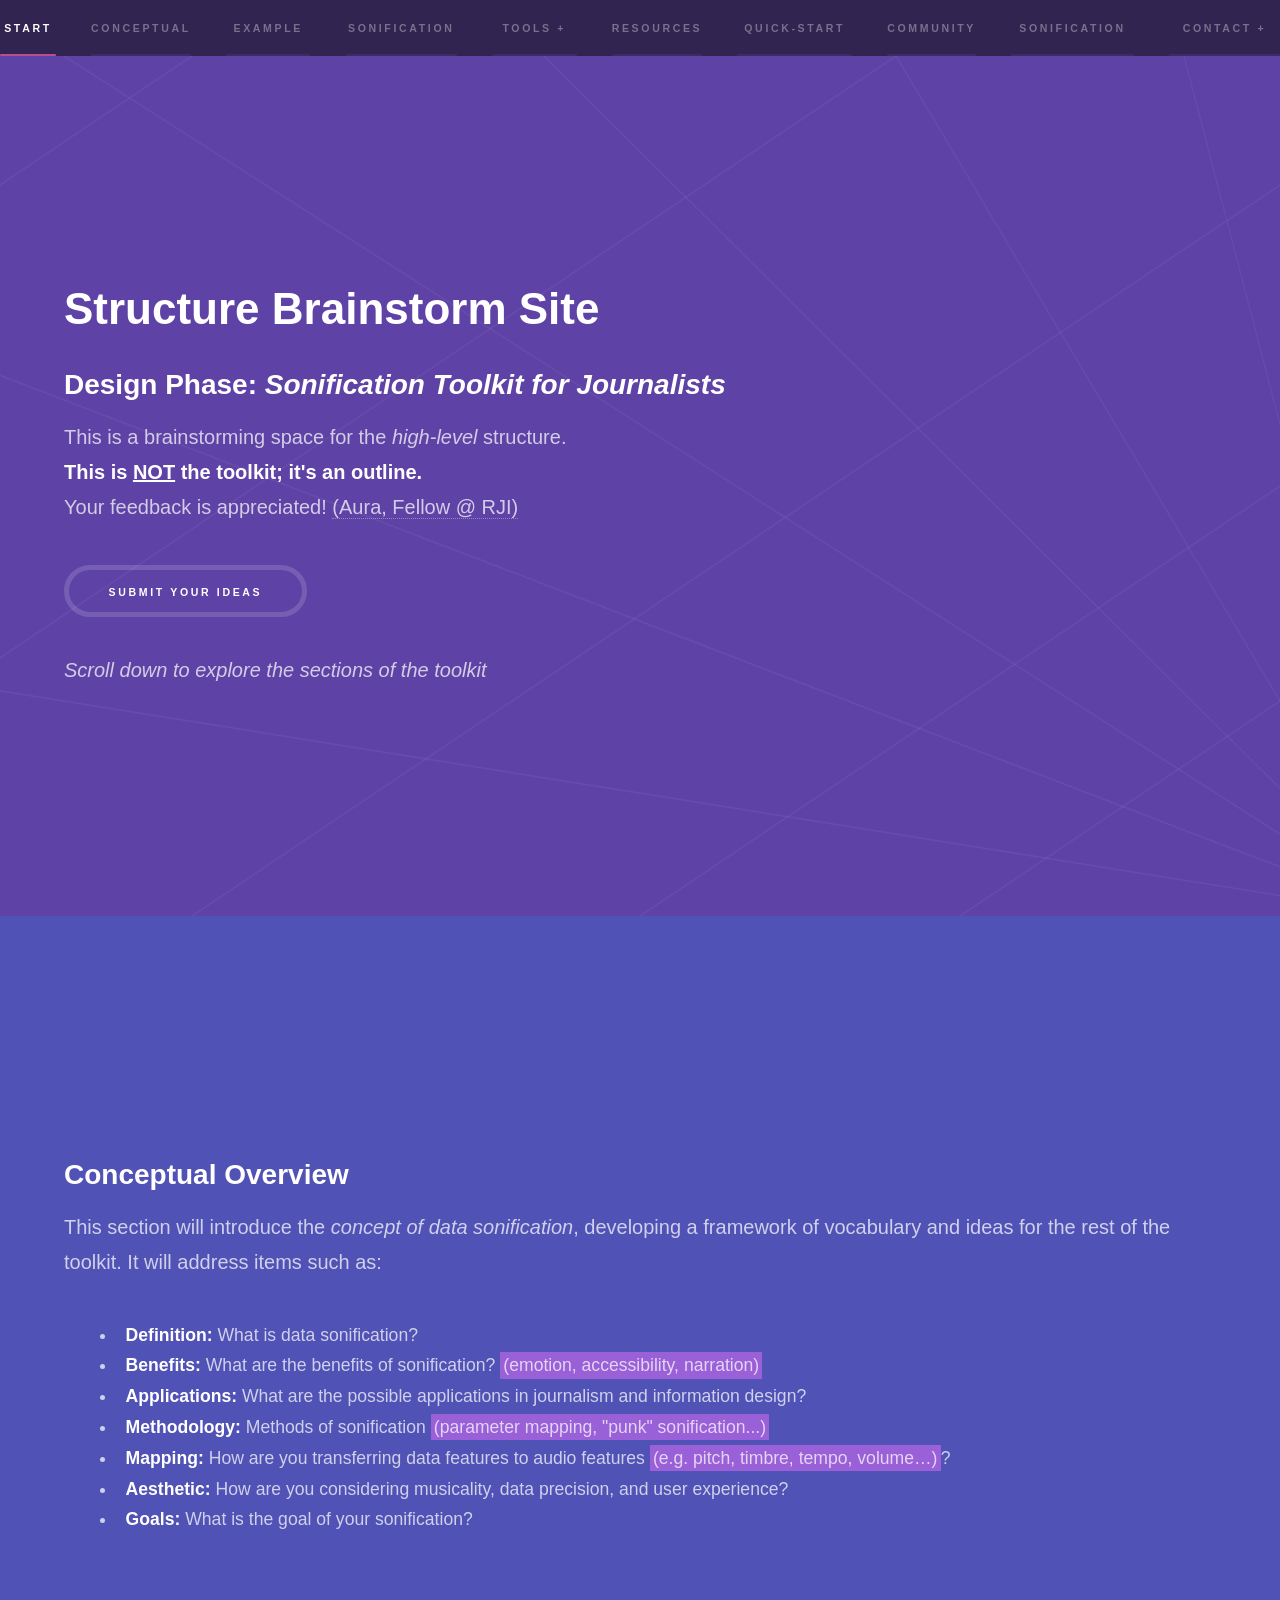
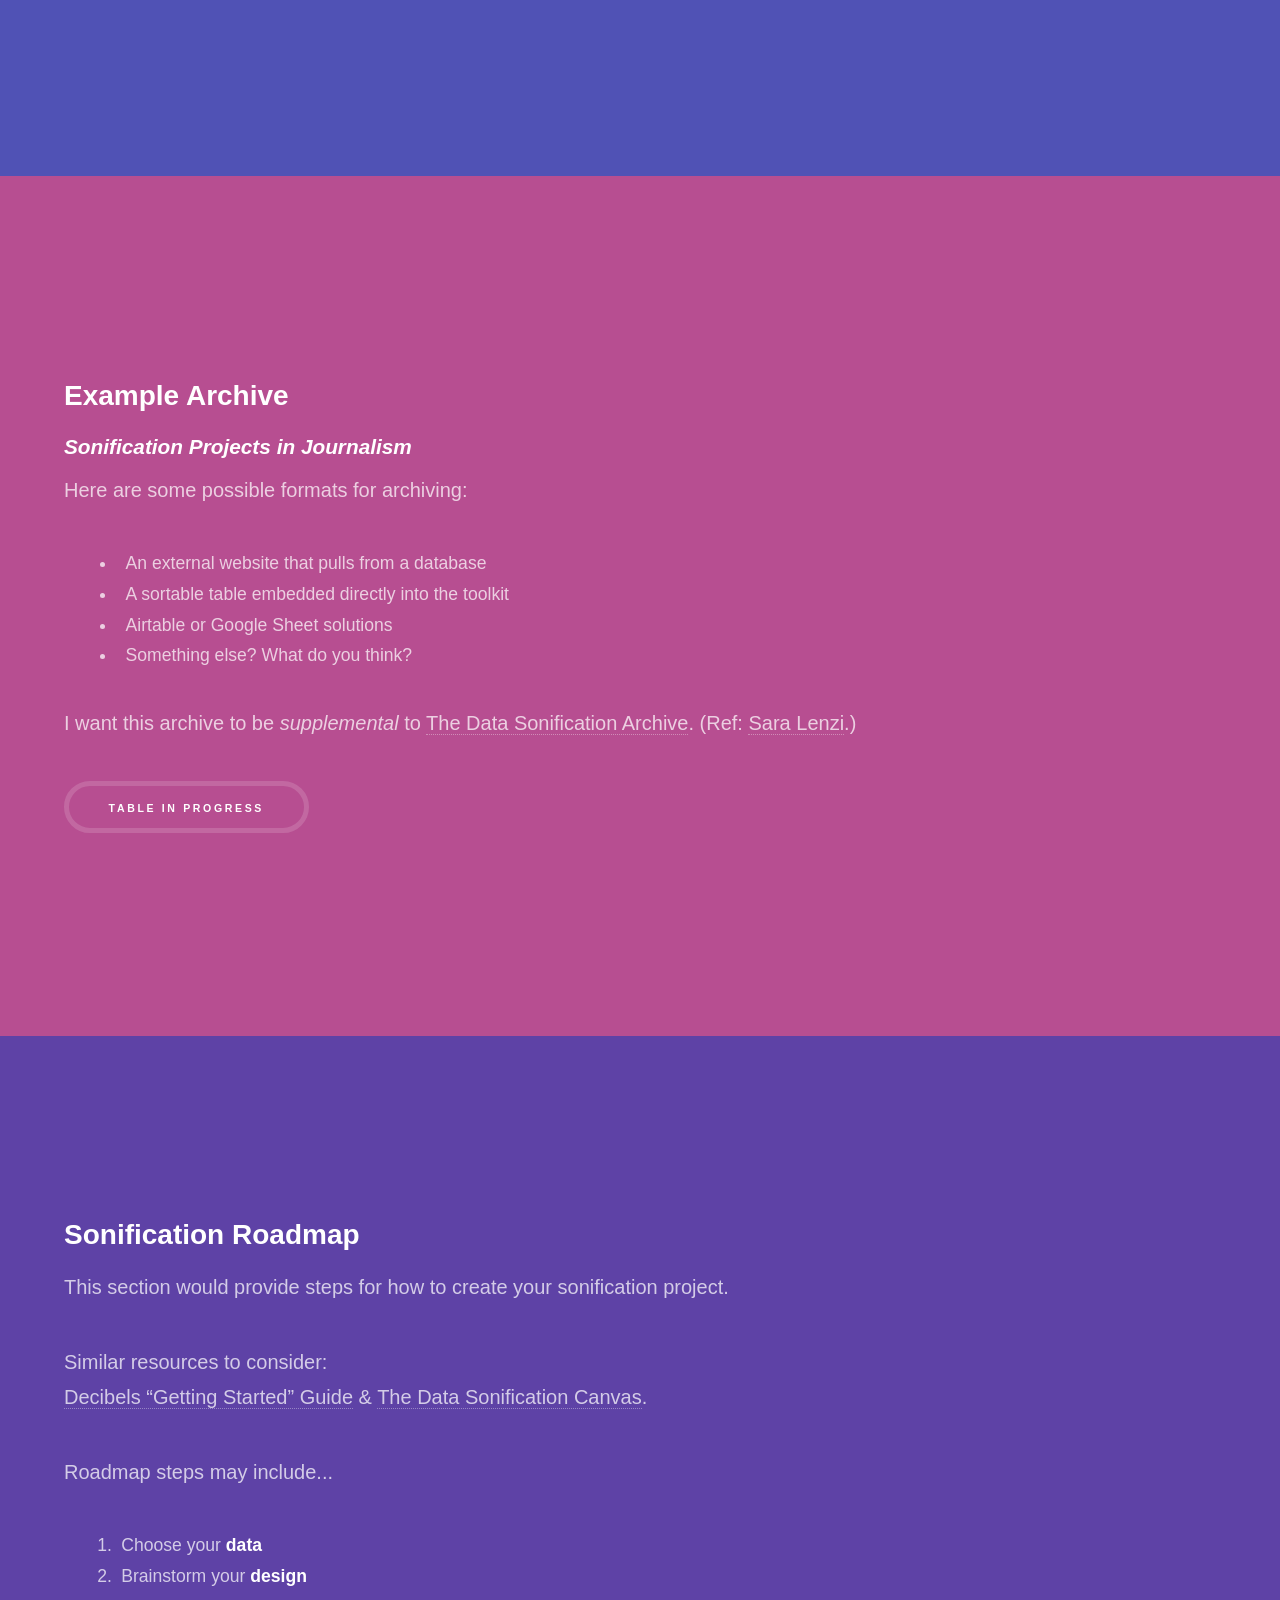
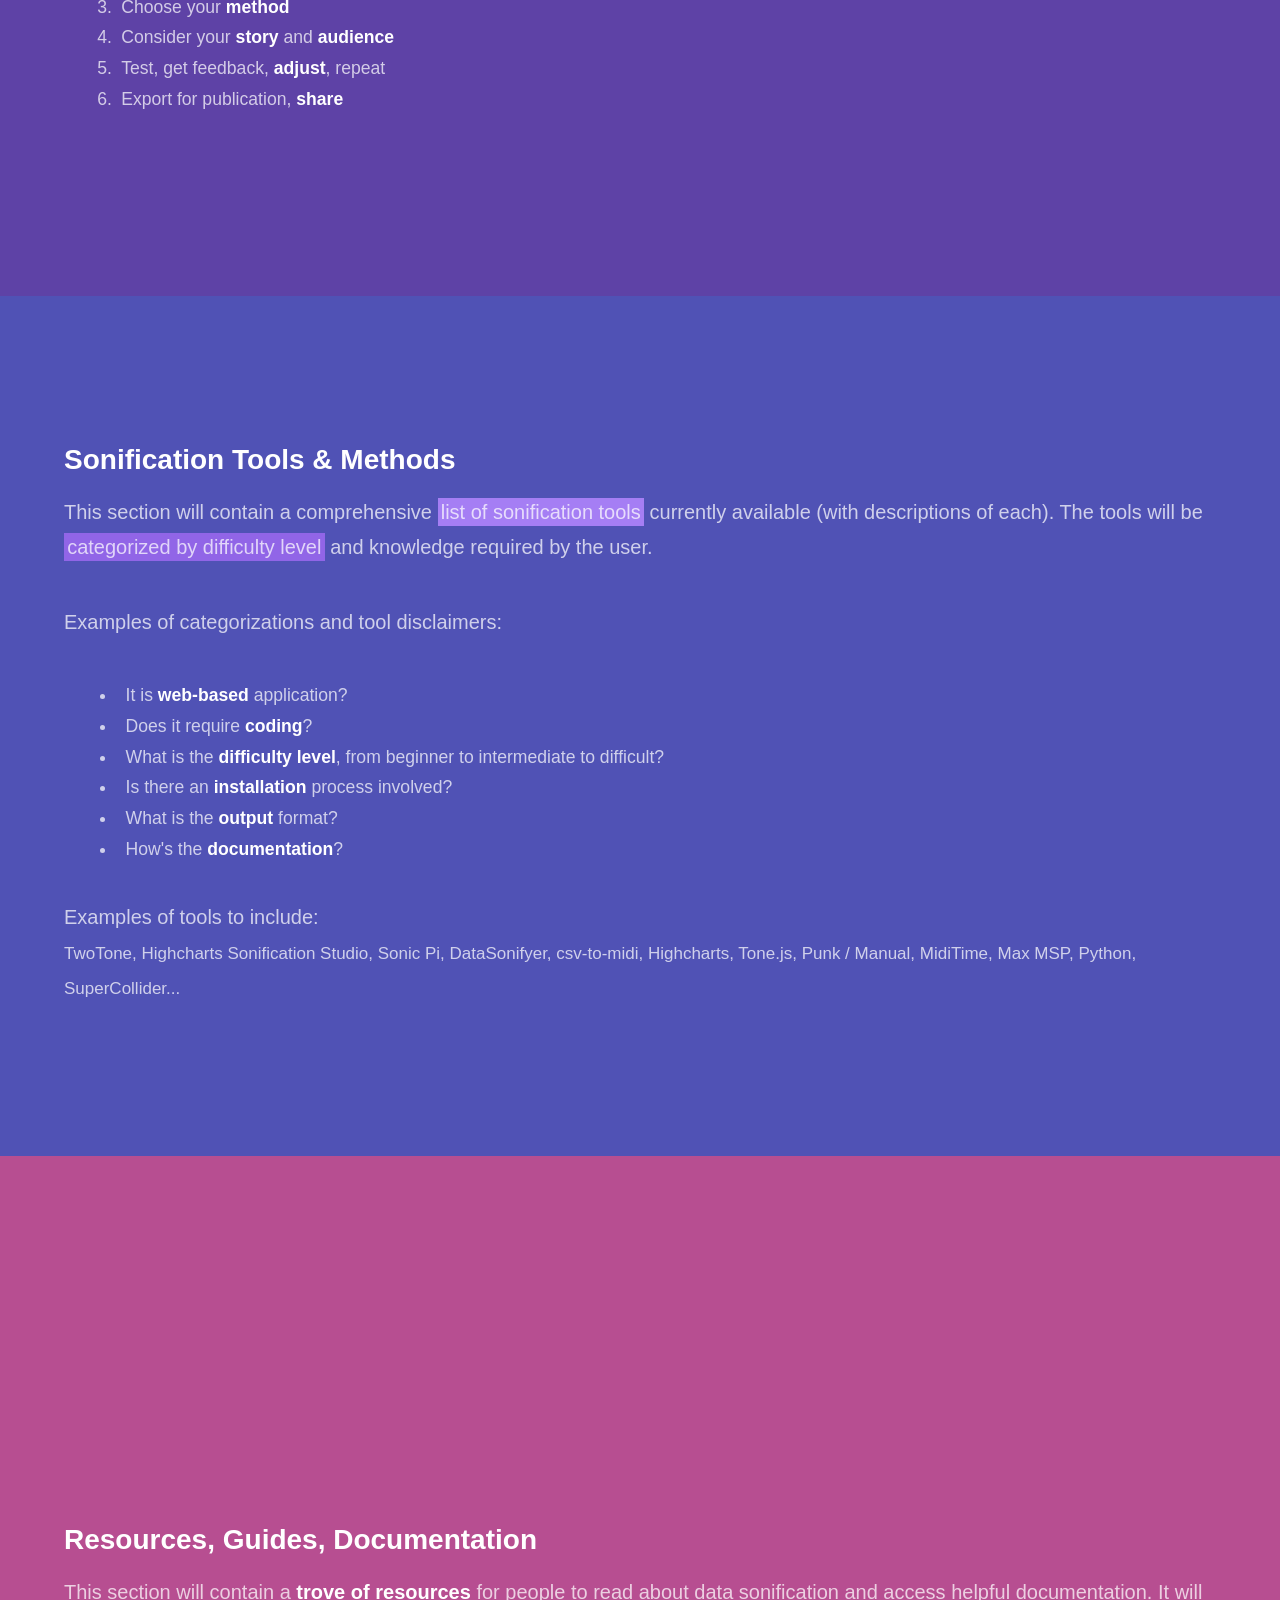
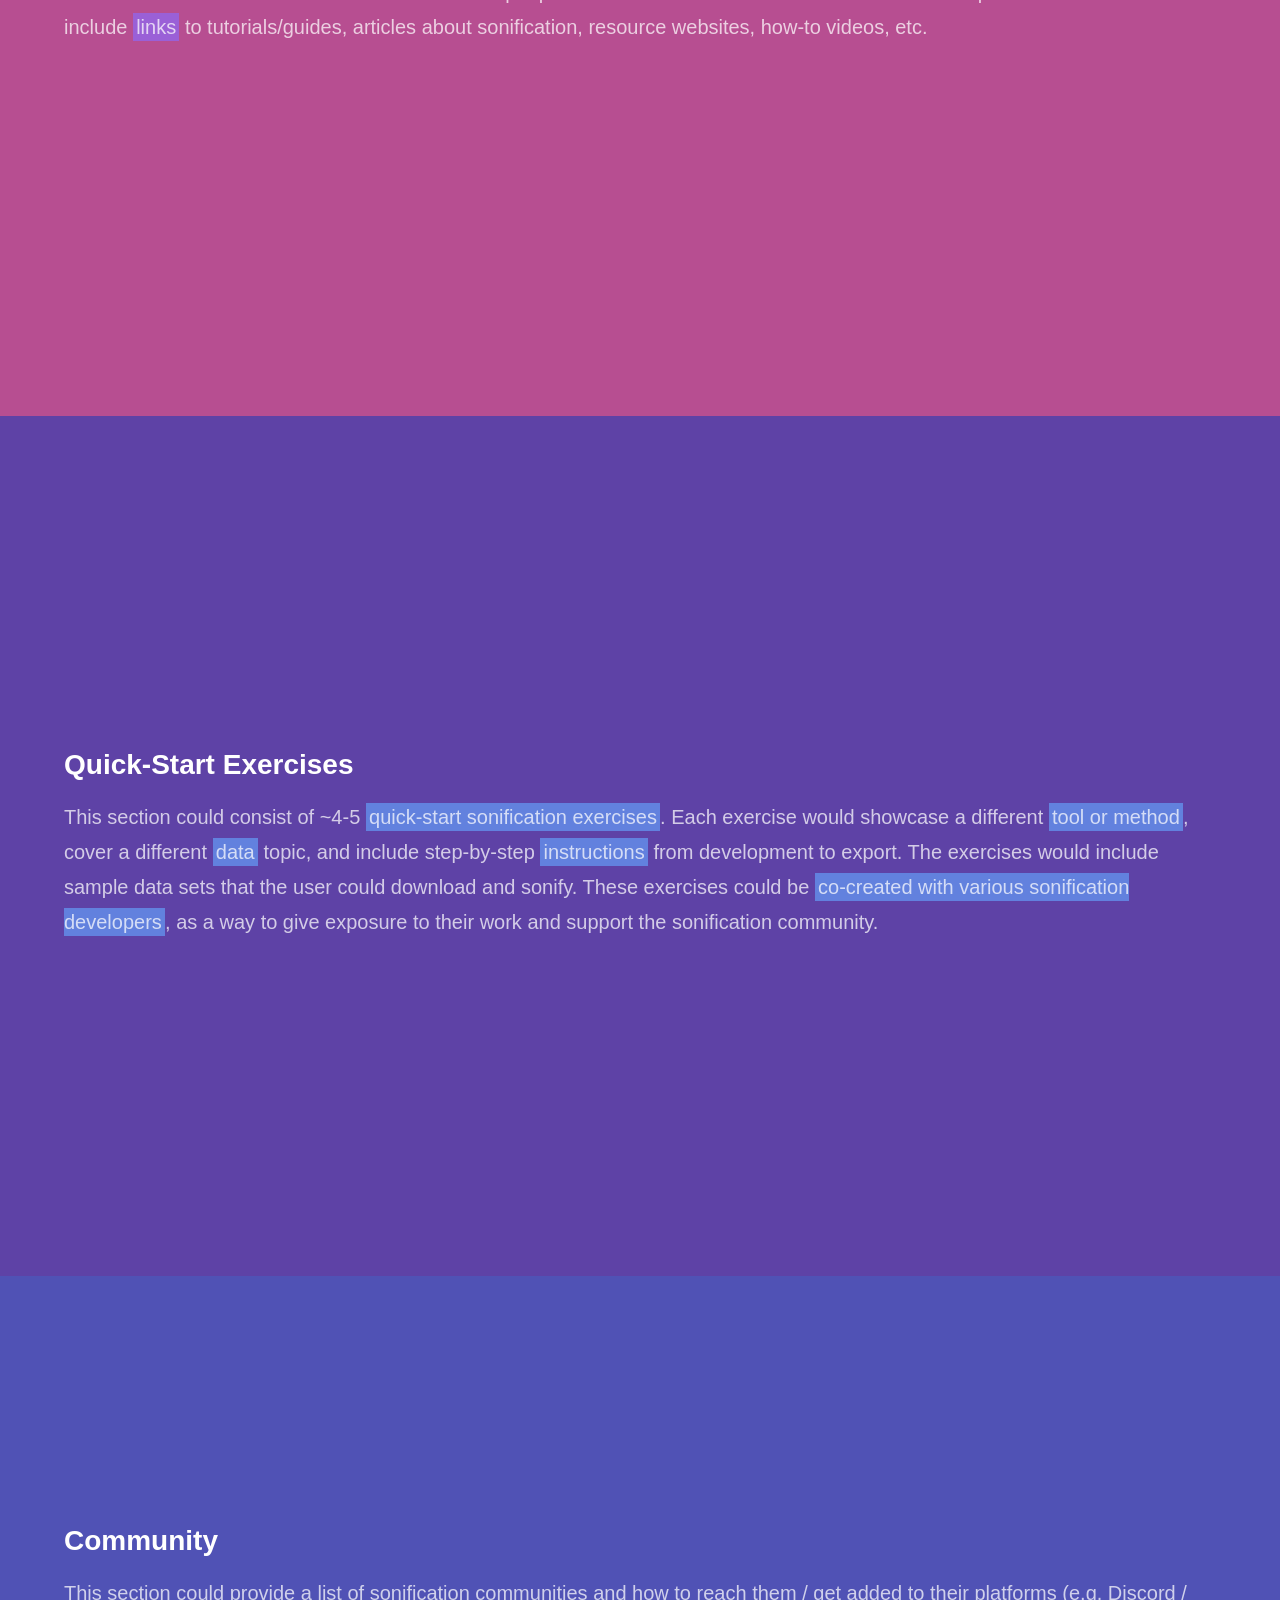
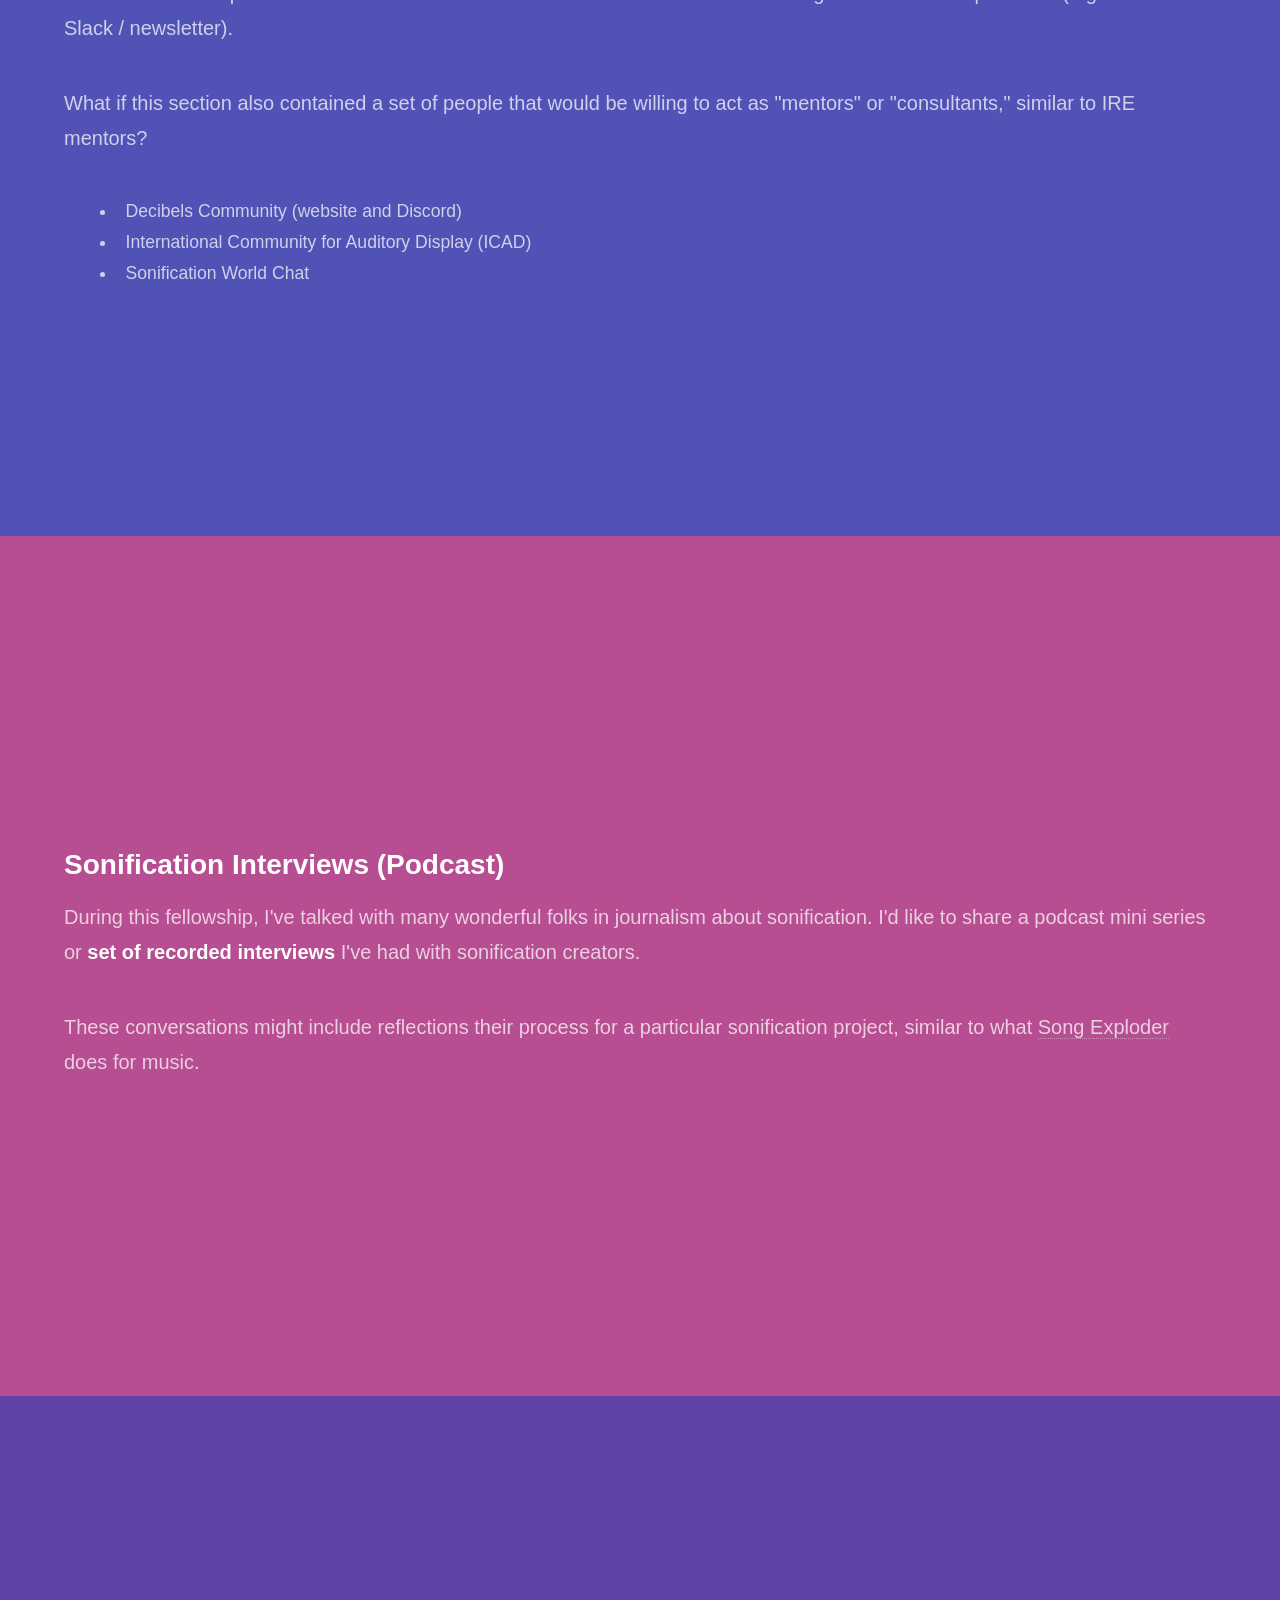
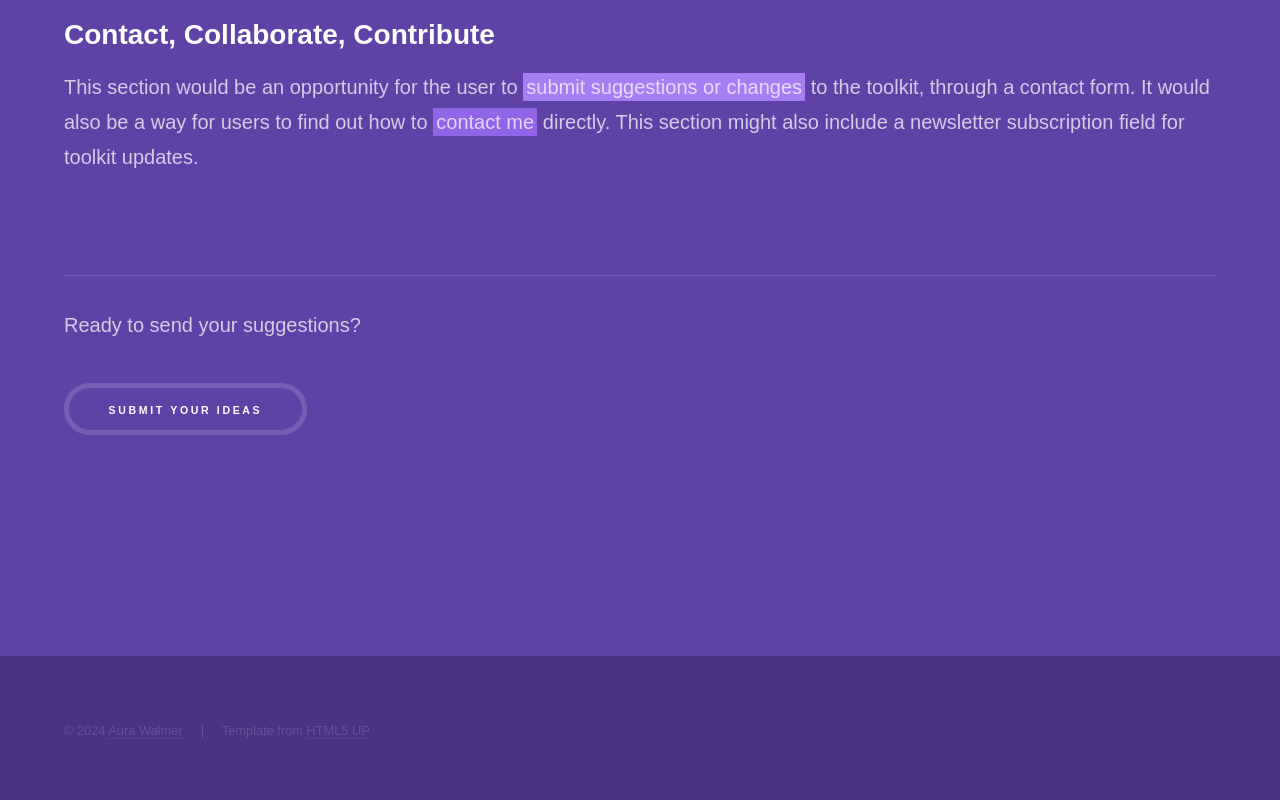
==== commit 049c3f28: "Add files via upload" ====
--- a/index.html
+++ b/index.html
@@ -1,13 +1,13 @@
 <!DOCTYPE HTML>
 <!-- Hyperspace by HTML5 UP | html5up.net | @ajlkn | CCA 3.0 license (html5up.net/license) -->
-<html>
+<html lang="en">
 	<head>
 		<title>Sonification Toolkit for Storytellers | Structure Brainstorm</title>
-		<meta charset="utf-8" />
-		<meta name="viewport" content="width=device-width, initial-scale=1, user-scalable=no" />
+		<meta charset="utf-8">
+		<meta name="viewport" content="width=device-width, initial-scale=1, user-scalable=no">
 		<!-- Template CSS -->
-		<link rel="stylesheet" href="assets/css/main.css" />
-		<noscript><link rel="stylesheet" href="assets/css/noscript.css" /></noscript>
+		<link rel="stylesheet" href="assets/css/main.css">
+		<noscript><link rel="stylesheet" href="assets/css/noscript.css"></noscript>
 	</head>
 	<body class="is-preload">
 
@@ -33,15 +33,14 @@
 
 		<!-- Wrapper -->
 			<div id="wrapper">
-				
 				<!-- Start Here -->
                 <section id="intro" class="wrapper style1 fullscreen fade-up">
                     <div class="inner">
                         <h1>Structure Brainstorm Site </h1>
                         <h2>Design Phase: <em>Sonification Toolkit for Journalists</em></h2>
 						<p>
-							This is a brainstorming space for the <em>high-level</em> structure. <br /> 
-							<b>This is <u>NOT</u> the toolkit; it's an outline.</b> <br />
+							This is a brainstorming space for the <em>high-level</em> structure. <br>
+							<b>This is <u>NOT</u> the toolkit; it's an outline.</b> <br>
 							Your feedback is appreciated! <a href="https://rjionline.org/person/auralee-walmer/" target="_blank">(Aura, Fellow @ RJI)</a>
 						</p>
                         <ul class="actions">
@@ -62,6 +61,7 @@
                             <li><b>Applications:</b> What are the possible applications in journalism and information design?</li>
                             <li><b>Methodology:</b> Methods of sonification <span class="paragraph-bg-highlight-1">(parameter mapping, "punk" sonification...)</span></li>
 							<li><b>Mapping:</b> How are you transferring data features to audio features <span class="paragraph-bg-highlight-1">(e.g. pitch, timbre, tempo, volume…)</span>?
+							</li>
                             <li><b>Aesthetic:</b> How are you considering musicality, data precision, and user experience?</li>
                             <li><b>Goals:</b> What is the goal of your sonification?</li>
                        </ul>
@@ -96,8 +96,8 @@
                         <h2>Sonification Roadmap</h2>
 						<p>This section would provide steps for how to create your sonification project.</p>
 						<p>
-							Similar resources to consider: <br />
-							<a href="https://docs.google.com/document/d/1aMvWjr4NjgddhbMwwcmH8X0U1Qh9pnK7MsIFLT8nWLk/edit?usp=sharing" target="_blank">Decibels “Getting Started” Guide</a> &
+							Similar resources to consider: <br>
+							<a href="https://docs.google.com/document/d/1aMvWjr4NjgddhbMwwcmH8X0U1Qh9pnK7MsIFLT8nWLk/edit?usp=sharing" target="_blank">Decibels “Getting Started” Guide</a> &amp;
 							<a href="https://sonification.design/resource.html" target="_blank">The Data Sonification Canvas</a>.
 						</p>
 						<p>Roadmap steps may include...</p>
@@ -115,7 +115,7 @@
 				<!-- Tools -->
                 <section id="tools" class="wrapper style2 fullscreen fade-up">
                     <div class="inner">
-                        <h2>Sonification Tools & Methods</h2>
+                        <h2>Sonification Tools &amp; Methods</h2>
 						<p>
 							This section will contain a comprehensive <span class="paragraph-bg-highlight-2">list of sonification tools</span> currently available (with descriptions of each). The tools will be <span class="paragraph-bg-highlight-3">categorized by difficulty level</span> and knowledge required by the user.
 						</p>
@@ -128,7 +128,7 @@
 								<li>What is the <b>output</b> format?</li>
 								<li>How's the <b>documentation</b>?</li>
 							</ul>
-						<p>Examples of tools to include: <br />
+						<p>Examples of tools to include: <br>
 							<span class="paragraph-tad-smaller">TwoTone, Highcharts Sonification Studio, Sonic Pi, DataSonifyer, csv-to-midi, Highcharts, Tone.js, Punk / Manual, MidiTime, Max MSP, Python, SuperCollider...</span>
 						</p>
                     </div>
@@ -155,7 +155,7 @@
                     <div class="inner">
                         <h2>Community</h2>
 						<p>
-							This section could provide a list of sonification communities and how to reach them / get added to their platforms (e.g. Discord / Slack / newsletter). 
+							This section could provide a list of sonification communities and how to reach them / get added to their platforms (e.g. Discord / Slack / newsletter).
 						</p>
 						<p>
 							What if this section also contained a set of people that would be willing to act as "mentors" or "consultants," similar to IRE mentors?
@@ -188,7 +188,7 @@
 						<p>
 							This section would be an opportunity for the user to <span class="paragraph-bg-highlight-2">submit suggestions or changes</span> to the toolkit, through a contact form. It would also be a way for users to find out how to <span class="paragraph-bg-highlight-3">contact me</span> directly. This section might also include a newsletter subscription field for toolkit updates.
 						</p>
-						<br />
+						<br>
 						<hr>
 						<p>Ready to send your suggestions?</p>
 						<ul class="actions">
@@ -196,7 +196,8 @@
                         </ul>
                     </div>
                 </section>
-				
+
+			</div>
 
 		<!-- Footer -->
 			<footer id="footer" class="wrapper style1-alt">
--- a/assets/css/main.css
+++ b/assets/css/main.css
@@ -3916,4 +3916,26 @@
 			background-color: #9a60d7;
 			display: inline;
 			padding: .2rem;
+		}
+
+		.paragraph-bg-highlight-2 {
+			background-color: #a57ef4;
+			display: inline;
+			padding: .2rem;
+		}
+
+		.paragraph-bg-highlight-3 {
+			background-color: #9165e7;
+			display: inline;
+			padding: .2rem;
+		}
+
+		.paragraph-bg-highlight-4 {
+			background-color: #6281de;
+			display: inline;
+			padding: .2rem;
+		}
+
+		.paragraph-tad-smaller {
+			font-size: .85em;
 		}
